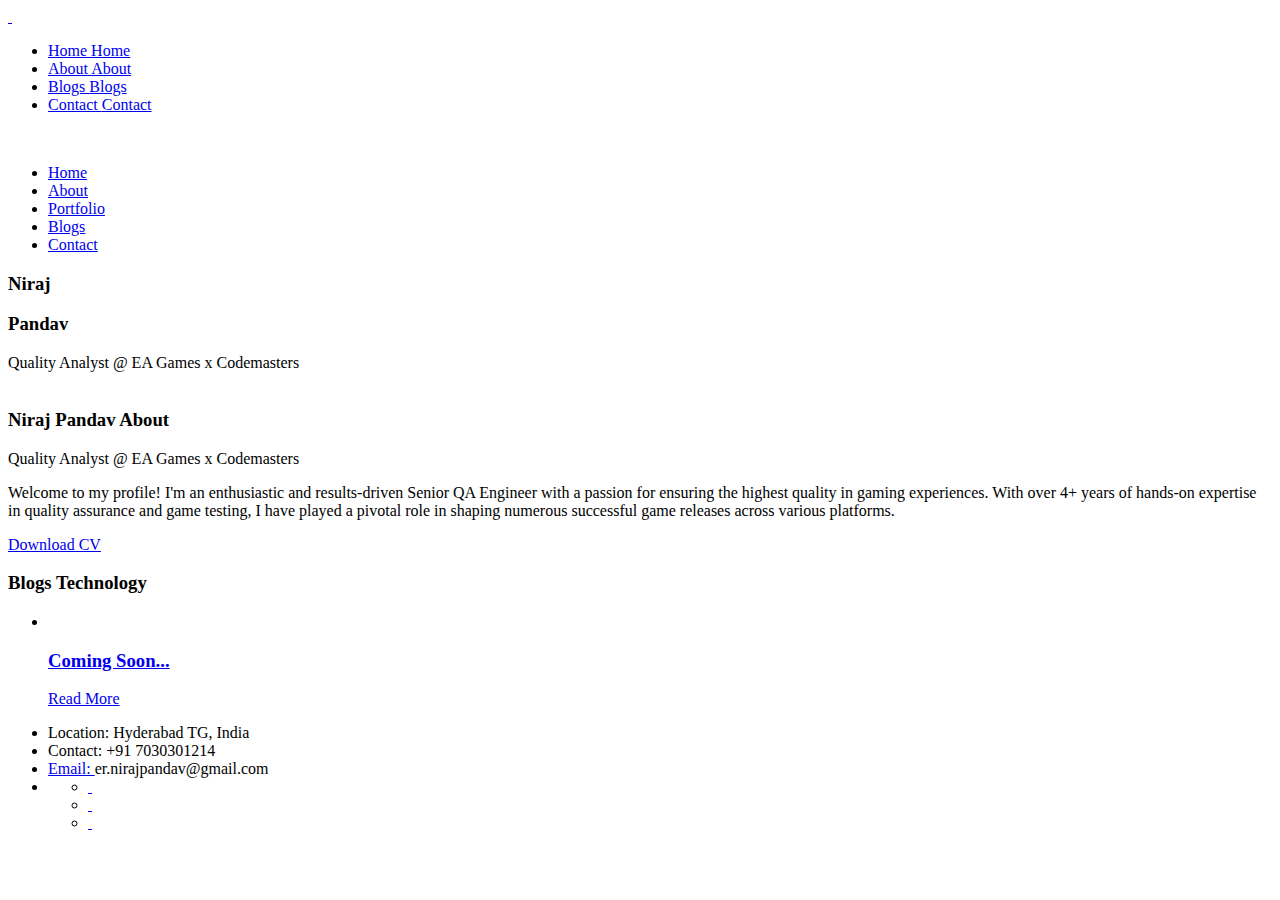
==== index.html @ fe94557f "Add files via upload" ====
<!DOCTYPE html>


<head>
  <meta http-equiv="Content-Type" content="text/html; charset=utf-8" />
  <meta name="description" content="Personal Portfolio Website">
  <meta name="author" content="Marketify">
  <meta name="viewport" content="width=device-width, initial-scale=1, maximum-scale=1">
  <title>
    Niraj Pandav
  </title>
  <link href="https://fonts.googleapis.com/css2?family=Mulish:ital,wght@0,200;0,300;0,400;0,500;0,600;0,700;0,800;0,900;1,200;1,300;1,400;1,500;1,600;1,700;1,800;1,900&amp;family=Poppins:ital,wght@0,300;0,400;0,500;0,600;0,700;0,800;0,900;1,300;1,400;1,500;1,600;1,700;1,800;1,900&amp;display=swap"
  rel="stylesheet">
  <link href="https://fonts.googleapis.com/css2?family=Montserrat:ital,wght@0,300;0,500;0,600;0,700;0,800;0,900;1,300;1,400;1,500;1,600;1,700;1,800&amp;display=swap"
  rel="stylesheet">
  <link rel="stylesheet" type="text/css" href="css/plugins.css" />
  <link rel="stylesheet" type="text/css" href="css/colors.css" />
  <link rel="stylesheet" type="text/css" href="css/darkMode.css" />
  <link rel="stylesheet" type="text/css" href="css/rtl.css" />
  <link rel="stylesheet" type="text/css" href="css/style.css" />
</head>
<body class="dark">
  <div class="waxon_tm_preloader">
    <div class="spinner_wrap">
      <div class="spinner">
      </div>
    </div>
  </div>
    
    <div class="waxon_tm_topbar">
      <div class="container">
        <div class="topbar_inner">
          <div class="logo">
            <a href="#">
              <img class="light" src="img/logo/logo.png" alt="" />
              <img class="dark" src="img/logo/dark.png" alt="" />
            </a>
          </div>
          <div class="menu">
            <div class="links">
              <ul class="anchor_nav">
                <li class="current">
                  <a href="#home">
                    <span class="first">
                      Home
                    </span>
                    <span class="second">
                      Home
                    </span>
                  </a>
                </li>
                <li>
                  <a href="#about">
                    <span class="first">
                      About
                    </span>
                    <span class="second">
                      About
                    </span>
                  </a>
                </li>
                <!-- <li>
                  <a href="#portfolio">
                    <span class="first">
                      Portfolio
                    </span>
                    <span class="second">
                      Portfolio
                    </span>
                  </a>
                </li> -->
                <li>
                  <a href="#blog">
                    <span class="first">
                      Blogs
                    </span>
                    <span class="second">
                      Blogs
                    </span>
                  </a>
                </li>
                <li>
                  <a href="#contact">
                    <span class="first">
                      Contact
                    </span>
                    <span class="second">
                      Contact
                    </span>
                  </a>
                </li>
              </ul>
            </div>
          </div>
        </div>
      </div>
    </div>
    <div class="waxon_tm_mobile_menu">
      <div class="topbar_inner">
        <div class="container bigger">
          <div class="topbar_in">
            <div class="logo">
              <a href="#">
                <img src="img/logo/dark.png" alt="" />
              </a>
            </div>
            <div class="my_trigger">
              <div class="hamburger hamburger--collapse-r">
                <div class="hamburger-box">
                  <div class="hamburger-inner">
                  </div>
                </div>
              </div>
            </div>
          </div>
        </div>
      </div>
      <div class="dropdown">
        <div class="container">
          <div class="dropdown_inner">
            <ul class="anchor_nav">
              <li>
                <a href="#home">
                  Home
                </a>
              </li>
              <li>
                <a href="#about">
                  About
                </a>
              </li>
              <li>
                <a href="#portfolio">
                  Portfolio
                </a>
              </li>
              <li>
                <a href="#blog">
                  Blogs
                </a>
              </li>
              <li>
                <a href="#contact">
                  Contact
                </a>
              </li>
            </ul>
          </div>
        </div>
      </div>
    </div>
    <div class="waxon_tm_hero" id="home">
      <div class="background">
        <div class="leftpart">
        </div>
        <div class="rightpart">
          <div class="inner">
            <div class="image" data-img-url="img/slider/3.jpg">
            </div>
            <div class="myOverlay dark">
            </div>
          </div>
        </div>
      </div>
      <div class="content">
        <div class="container">
          <div class="content_inner">
            <div class="name">
              <h3 class="stroke">
                Niraj
              </h3>
              <h3>
                Pandav
              </h3>
              <span>
                Quality Analyst @ EA Games x Codemasters
              </span>
            </div>
          </div>
          <div class="waxon_tm_down" data-skin="dark" data-position="">
            <div class="line_wrapper">
              <div class="line">
              </div>
            </div>
          </div>
        </div>
      </div>
    </div>
    <div class="waxon_tm_about" id="about">
      <div class="container">
        <div class="about_inner">
          <div class="left">
            <img class="thumbnail" src="img/about/1.jpg" alt="" />
          </div>
          <div class="right">
            <div class="name">
              <h3>
                Niraj Pandav
                <span class="bg">
                  About
                </span>
              </h3>
              <span>
                Quality Analyst @ EA Games x Codemasters
              </span>
            </div>
            <div class="text">
              <p>
                Welcome to my profile! I'm an enthusiastic and results-driven Senior QA Engineer
                 with a passion for ensuring the highest quality in gaming experiences. 
                 With over 4+ years of hands-on expertise in quality assurance and game testing, 
                 I have played a pivotal role in shaping numerous successful game releases across various platforms.
              </p>
            </div>
            <div class="waxon_tm_button" data-position="left">
              <a href="img/resume/Niraj_Pandav_QA_Engineer.pdf" target="_blank" rel="noreferrer noopener"
              role="button" download="NirajPandavCV">
                <span>
                  Download CV
                </span>
              </a>
            </div>
          </div>
        </div>
      </div>
    </div>
    <!-- <div class="waxon_tm_service">
      <div class="container">
        <div class="service_inner">
          <ul class="owl-carousel">
            <li class="item">
              <div class="list_inner">
                <img class="svg" src="img/svg/code.svg" alt="" />
                <div class="details">
                  <h3>
                    Web Development
                  </h3>
                  <p>
                  </p>
                </div>
              </div>
            </li>
            <li class="item">
              <div class="list_inner">
                <img class="svg" src="img/svg/creativity.svg" alt="" />
                <div class="details">
                  <h3>
                    Creative Design
                  </h3>
                  <p>
                  </p>
                </div>
              </div>
            </li>
            <li class="item">
              <div class="list_inner">
                <img class="svg" src="img/svg/telegram.svg" alt="" />
                <div class="details">
                  <h3>
                    Brand Identity
                  </h3>
                  <p>
                  </p>
                </div>
              </div>
            </li>
            <li class="item">
              <div class="list_inner">
                <img class="svg" src="img/svg/photoshop.svg" alt="" />
                <div class="details">
                  <h3>
                    Adobe Photoshop
                  </h3>
                  <p>
                  </p>
                </div>
              </div>
            </li>
          </ul>
        </div>
      </div>
    </div> -->
    <!-- <div class="waxon_tm_portoflio" id="portfolio">
      <div class="container">
        <div class="waxon_tm_main_title">
          <div class="title">
            <h3>
              Featured Works
              <span class="bg">
                Portfolio
              </span>
            </h3>
          </div>
          <div class="portfolio_filter">
            <ul>
              <li>
                <a href="#" class="current" data-filter="*">
                  <span class="first">
                    All
                  </span>
                  <span class="second">
                    All
                  </span>
                </a>
              </li>
              <li>
                <a href="#" data-filter=".branding">
                  <span class="first">
                    Branding
                  </span>
                  <span class="second">
                    Branding
                  </span>
                </a>
              </li>
              <li>
                <a href="#" data-filter=".design">
                  <span class="first">
                    Design
                  </span>
                  <span class="second">
                    Design
                  </span>
                </a>
              </li>
              <li>
                <a href="#" data-filter=".photography">
                  <span class="first">
                    Photography
                  </span>
                  <span class="second">
                    Photography
                  </span>
                </a>
              </li>
            </ul>
            <div class="wrapper">
              <a href="#">
                <span class="trigger">
                </span>
              </a>
            </div>
          </div>
        </div>
        <div class="portfolio_inner">
          <ul class="gallery_zoom">
            <li class="photography">
              <div class="list_inner">
                <div class="image">
                  <img src="img/portfolio/1-1.jpg" alt="" />
                  <div class="video-wrapper">
                    <video loop muted autoplay>
                      <source src="https://player.vimeo.com/external/390322013.sd.mp4?s=15c5b725ee36b37364ff25c1a709ad4855bc3213&amp;profile_id=165&amp;oauth2_token_id=57447761"
                      type="video/mp4">
                    </video>
                  </div>
                  <a class="full_link" href="portfolio-single-dark.html">
                  </a>
                </div>
                <div class="title">
                  <h3>
                    <a href="#">
                      Solonick Dance
                    </a>
                  </h3>
                  <span>
                    <a href="#">
                      Photography
                    </a>
                  </span>
                </div>
              </div>
            </li>
            <li class="design">
              <div class="list_inner">
                <div class="image">
                  <img src="img/portfolio/1-1.jpg" alt="" />
                  <div class="main" data-img-url="img/portfolio/7.jpg">
                  </div>
                  <div class="overlay">
                    <img class="myimage" src="img/youtube.png" alt="" />
                  </div>
                  <a class="full_link popup-youtube" href="https://www.youtube.com/watch?v=iIrSCm_0Sj4">
                  </a>
                </div>
                <div class="title">
                  <h3>
                    <a href="#">
                      Ice Cream
                    </a>
                  </h3>
                  <span>
                    <a href="#">
                      Design
                    </a>
                  </span>
                </div>
              </div>
            </li>
            <li class="branding">
              <div class="list_inner">
                <div class="image">
                  <img src="img/portfolio/1-1.jpg" alt="" />
                  <div class="main" data-img-url="img/portfolio/4.jpg">
                  </div>
                  <a class="full_link zoom" href="img/portfolio/4.jpg">
                  </a>
                </div>
                <div class="title">
                  <h3>
                    <a href="#">
                      Sweet Fruit
                    </a>
                  </h3>
                  <span>
                    <a href="#">
                      Branding
                    </a>
                  </span>
                </div>
              </div>
            </li>
            <li class="design">
              <div class="list_inner">
                <div class="image">
                  <img src="img/portfolio/1-1.jpg" alt="" />
                  <div class="main" data-img-url="img/portfolio/3.jpg">
                  </div>
                  <a class="full_link zoom" href="img/portfolio/3.jpg">
                  </a>
                </div>
                <div class="title">
                  <h3>
                    <a href="#">
                      Sweet Cherry
                    </a>
                  </h3>
                  <span>
                    <a href="#">
                      Design
                    </a>
                  </span>
                </div>
              </div>
            </li>
            <li class="branding">
              <div class="list_inner">
                <div class="image">
                  <img src="img/portfolio/1-1.jpg" alt="" />
                  <div class="main" data-img-url="img/portfolio/8.jpg">
                  </div>
                  <div class="overlay">
                    <img class="myimage" src="img/youtube.png" alt="" />
                  </div>
                  <a class="full_link popup-youtube" href="https://www.youtube.com/watch?v=iIrSCm_0Sj4">
                  </a>
                </div>
                <div class="title">
                  <h3>
                    <a href="#">
                      Good Present
                    </a>
                  </h3>
                  <span>
                    <a href="#">
                      Branding
                    </a>
                  </span>
                </div>
              </div>
            </li>
            <li class="photography">
              <div class="list_inner">
                <div class="image">
                  <img src="img/portfolio/1-1.jpg" alt="" />
                  <div class="video-wrapper">
                    <video loop muted autoplay>
                      <source src="https://player.vimeo.com/external/390319820.sd.mp4?s=db3498515d124d308840893802ee139df82aba3a&amp;profile_id=165&amp;oauth2_token_id=57447761"
                      type="video/mp4">
                    </video>
                  </div>
                  <a class="full_link" href="portfolio-single-dark.html">
                  </a>
                </div>
                <div class="title">
                  <h3>
                    <a href="#">
                      Mondo Caldano
                    </a>
                  </h3>
                  <span>
                    <a href="#">
                      Photography
                    </a>
                  </span>
                </div>
              </div>
            </li>
          </ul>
        </div>
      </div>
      <div class="waxon_tm_button" data-position="center">
        <a href="portfolio-dark.html">
          <span>
            View All Works
          </span>
        </a>
      </div>
    </div> -->
    <!-- <div class="waxon_tm_partners">
      <div class="container">
        <div class="partners_inner">
          <ul>
            <li>
              <div class="list_inner">
                <img class="wow fadeInDown" data-wow-duration="0.8s" src="img/partners/light/1.png"
                alt="" />
                <a class="full_link" a href="#">
                </a>
              </div>
            </li>
            <li>
              <div class="list_inner">
                <img class="wow fadeInDown" data-wow-duration="0.8s" data-wow-delay="0.2s"
                src="img/partners/light/2.png" alt="" />
                <a class="full_link" a href="#">
                </a>
              </div>
            </li>
            <li>
              <div class="list_inner">
                <img class="wow fadeInDown" data-wow-duration="0.8s" data-wow-delay="0.4s"
                src="img/partners/light/3.png" alt="" />
                <a class="full_link" a href="#">
                </a>
              </div>
            </li>
            <li>
              <div class="list_inner">
                <img class="wow fadeInDown" data-wow-duration="0.8s" data-wow-delay="0.6s"
                src="img/partners/light/4.png" alt="" />
                <a class="full_link" a href="#">
                </a>
              </div>
            </li>
            <li>
              <div class="list_inner">
                <img class="wow fadeInDown" data-wow-duration="0.8s" src="img/partners/light/5.png"
                alt="" />
                <a class="full_link" a href="#">
                </a>
              </div>
            </li>
            <li>
              <div class="list_inner">
                <img class="wow fadeInDown" data-wow-duration="0.8s" data-wow-delay="0.2s"
                src="img/partners/light/1.png" alt="" />
                <a class="full_link" a href="#">
                </a>
              </div>
            </li>
            <li>
              <div class="list_inner">
                <img class="wow fadeInDown" data-wow-duration="0.8s" data-wow-delay="0.4s"
                src="img/partners/light/2.png" alt="" />
                <a class="full_link" a href="#">
                </a>
              </div>
            </li>
            <li>
              <div class="list_inner">
                <img class="wow fadeInDown" data-wow-duration="0.8s" data-wow-delay="0.6s"
                src="img/partners/light/3.png" alt="" />
                <a class="full_link" a href="#">
                </a>
              </div>
            </li>
          </ul>
        </div>
      </div>
    </div> -->
    <!-- <div class="waxon_tm_testimonials">
      <div class="container">
        <div class="waxon_tm_main_title">
          <div class="title">
            <h3>
              What Clients Say
              <span class="bg">
                Testimonial
              </span>
            </h3>
          </div>
        </div>
        <div class="testi_inner">
          <div class="left">
            <div class="quote_list">
              <ul>
                <li class="active">
                  <img class="svg" src="img/svg/quote-1.svg" alt="" />
                  <p class="text">
                    Good overall template. I am getting back into coding and had a simple
                    question for the author. They responded within 30 minutes and answered
                    my question. Highly recommend.
                  </p>
                  <div class="details">
                    <div class="image">
                      <div class="main" data-img-url="img/about/1.jpg">
                      </div>
                    </div>
                    <div class="short">
                      <h3 class="author">
                        <span>
                          Nelly Furtado
                        </span>
                      </h3>
                      <h3 class="job">
                        <span>
                          App Developer
                        </span>
                      </h3>
                    </div>
                  </div>
                </li>
                <li>
                  <img class="svg" src="img/svg/quote-1.svg" alt="" />
                  <p class="text">
                    I can't believe I got support and my problem resolved in just minutes
                    from posting my question. Simply amazing team and amazing theme! Thank
                    you very much guys for excellent support!
                  </p>
                  <div class="details">
                    <div class="image">
                      <div class="main" data-img-url="img/about/2.jpg">
                      </div>
                    </div>
                    <div class="short">
                      <h3 class="author">
                        <span>
                          Brian Ederson
                        </span>
                      </h3>
                      <h3 class="job">
                        <span>
                          Web Designer
                        </span>
                      </h3>
                    </div>
                  </div>
                </li>
                <li>
                  <img class="svg" src="img/svg/quote-1.svg" alt="" />
                  <p class="text">
                    Awesome template, well written code and looks great on any platform. The
                    customer support is very helpful and as huge asset to this template. Overall
                    a good design, that I am quite happy with.
                  </p>
                  <div class="details">
                    <div class="image">
                      <div class="main" data-img-url="img/about/3.jpg">
                      </div>
                    </div>
                    <div class="short">
                      <h3 class="author">
                        <span>
                          Steve Collins
                        </span>
                      </h3>
                      <h3 class="job">
                        <span>
                          Artel Corp.
                        </span>
                      </h3>
                    </div>
                  </div>
                </li>
              </ul>
            </div>
          </div>
          <div class="right">
            <div class="image_list">
              <ul class="masonry">
                <li class="active masonry_item">
                  <div class="image">
                    <img src="img/portfolio/3-4.jpg" alt="" />
                    <div class="main" data-img-url="img/about/1.jpg">
                    </div>
                  </div>
                </li>
                <li class="masonry_item">
                  <div class="image">
                    <img src="img/portfolio/4-3.jpg" alt="" />
                    <div class="main" data-img-url="img/about/2.jpg">
                    </div>
                  </div>
                </li>
                <li class="masonry_item">
                  <div class="image">
                    <img src="img/portfolio/1-1.jpg" alt="" />
                    <div class="main" data-img-url="img/about/3.jpg">
                    </div>
                  </div>
                </li>
              </ul>
            </div>
          </div>
        </div>
      </div>
    </div> -->
    <div class="waxon_tm_news" id="blog">
      <div class="container">
        <div class="waxon_tm_main_title">
          <div class="title">
            <h3>
              Blogs
              <span class="bg">
                Technology
              </span>
            </h3>
          </div>
        </div>
        <div class="news_inner">
          <ul>
            <li class="wow fadeInDown" data-wow-duration="0.8s">
              <div class="list_inner">
                <div class="image">
                  <img src="img/portfolio/4-3.jpg" alt="" />
                  <div class="main" data-img-url="img/news/1.jpg">
                  </div>
                  <a class="full_link" a href="#">
                  </a>
                </div>
                <div class="details">
                  <h3 class="title">
                    <a href="#">
                      Coming Soon...
                    </a>
                  </h3>
                  <div class="waxon_tm_read_more">
                    <a href="#">
                      Read More
                    </a>
                  </div>
                </div>
              </div>
            </li>
          </ul>
        </div>
      </div>
    </div>
   
    <div class="waxon_tm_copyright" id="contact">
      <div class="container">
        <div class="copyright_inner">
          <ul>
            <li class="wow fadeInDown" data-wow-duration="0.8s">
              <span>
                Location:
              </span>
              <span>
                Hyderabad TG, India
              </span>
            </li>
            <li class="wow fadeInDown" data-wow-duration="0.8s" data-wow-delay="0.2s">
              <span>
                Contact:
              </span>
              <span>
                +91 7030301214
              </span>
            </li>
            <li class="wow fadeInDown" data-wow-duration="0.8s" data-wow-delay="0.4s">
              <span>
                <a href="#">
                  <span class="__cf_email__" data-cfemail="c1a9a881b6a0b9aeafefa2aeac">
                    Email:
                  </span>
                </a>
              </span>
              <span>
                er.nirajpandav@gmail.com
              </span>
            </li>
            <li class="wow fadeInDown" data-wow-duration="0.8s" data-wow-delay="0.6s">
              <div class="social">
                <ul>
                  <li>
                    <a href="https://www.facebook.com/niraj.pandav1/">
                      <span class="first">
                        <img class="svg" src="img/svg/social/facebook.svg" alt="" />
                      </span>
                      <span class="second">
                        <img class="svg" src="img/svg/social/facebook.svg" alt="" />
                      </span>
                    </a>
                  </li>
                  <li>
                    <a href="https://www.instagram.com/_niraj.pandav_/">
                      <span class="first">
                        <img class="svg" src="img/svg/social/instagram.svg" alt="" />
                      </span>
                      <span class="second">
                        <img class="svg" src="img/svg/social/instagram.svg" alt="" />
                      </span>
                    </a>
                  </li>
                  <li>
                    <a href="https://www.linkedin.com/in/niraj-pandav/">
                      <span class="first">
                        <img class="svg" src="img/svg/social/linkedin.svg" alt="" />
                      </span>
                      <span class="second">
                        <img class="svg" src="img/svg/social/linkedin.svg" alt="" />
                      </span>
                    </a>
                  </li>
                </ul>
              </div>
            </li>
          </ul>
        </div>
      </div>
    </div>
    <div class="mouse-cursor cursor-outer">
    </div>
    <div class="mouse-cursor cursor-inner">
    </div>
  </div>
  <script data-cfasync="false" src="../cdn-cgi/scripts/5c5dd728/cloudflare-static/email-decode.min.js">
  </script>
  <script src="js/jquery.js">
  </script>
  <script src="js/plugins.js">
  </script>
  <script async defer src="https://maps.googleapis.com/maps/api/js?key=AIzaSyA5bpEs3xlB8vhxNFErwoo3MXR64uavf6Y&amp;callback=initMap">
  </script>
  <script src="js/init.js">
  </script>
  <script src="js/sendEmail.js"></script>
</body>


</html>
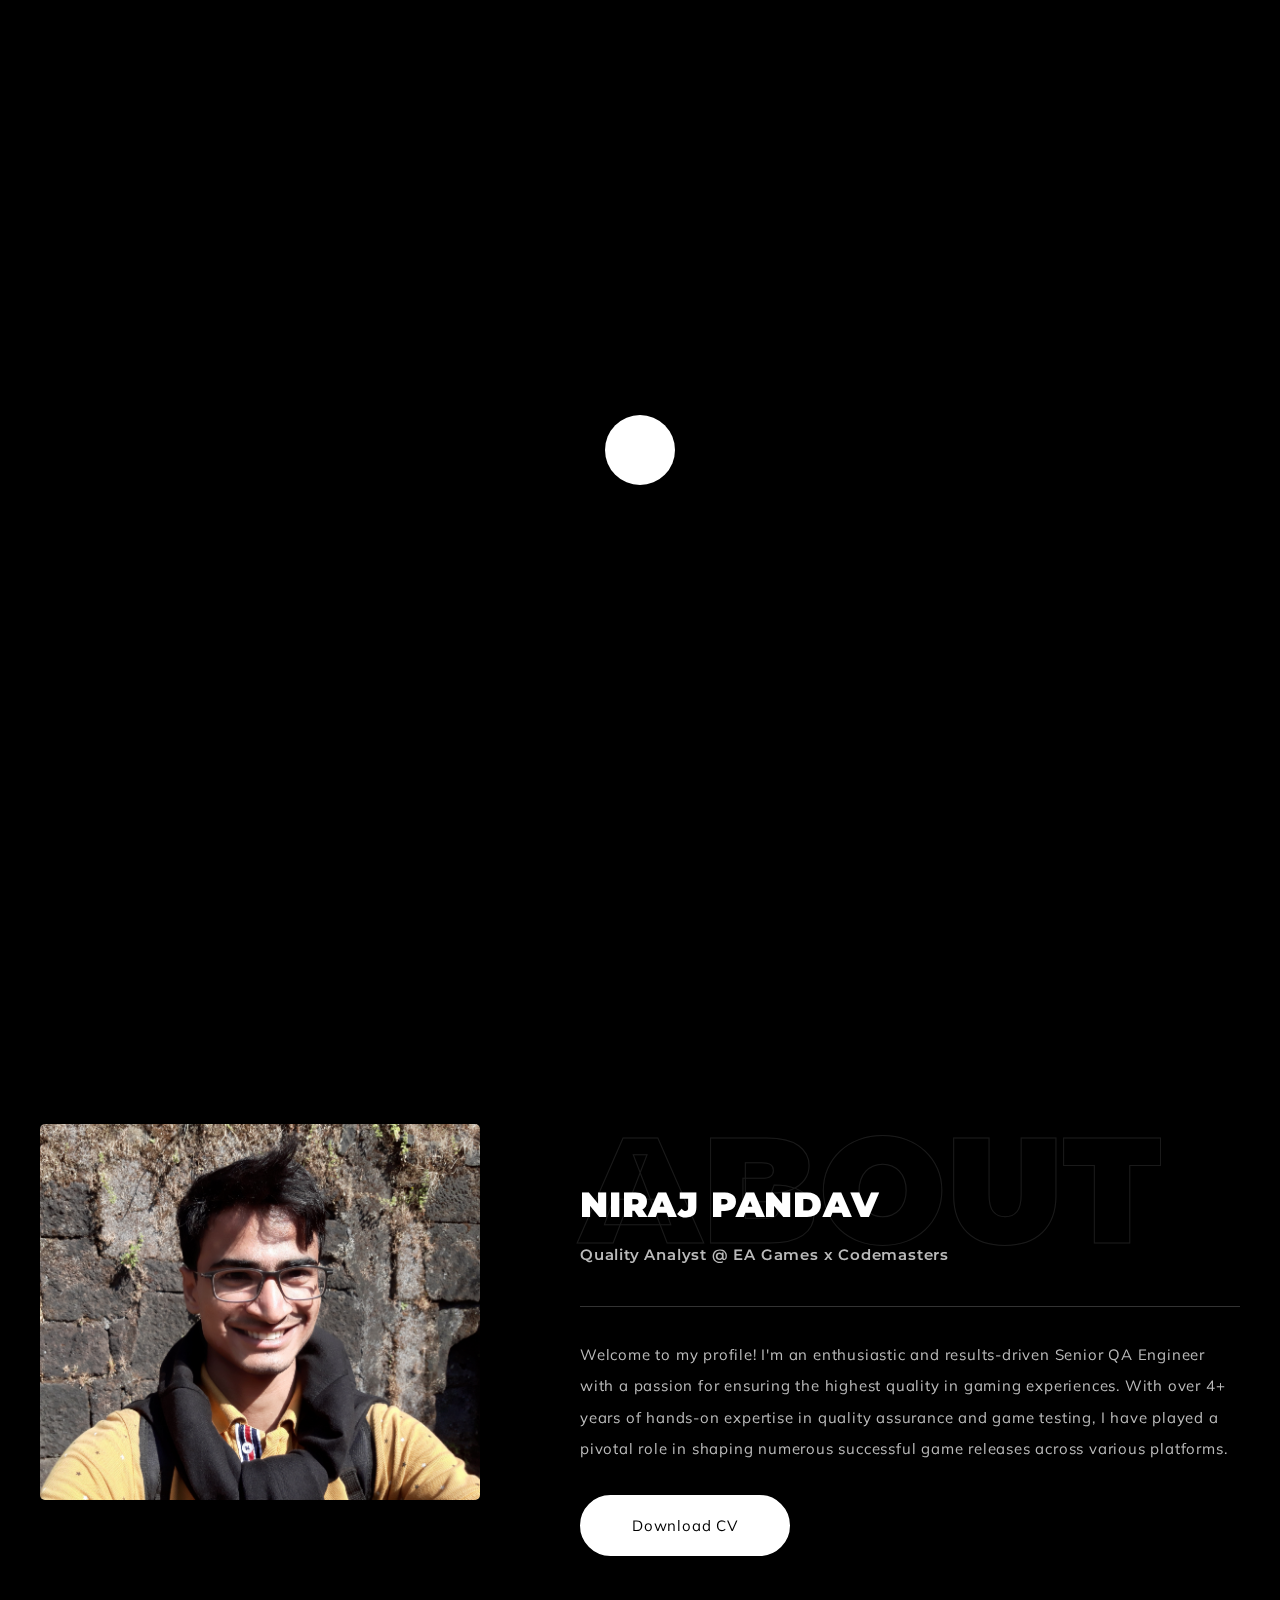
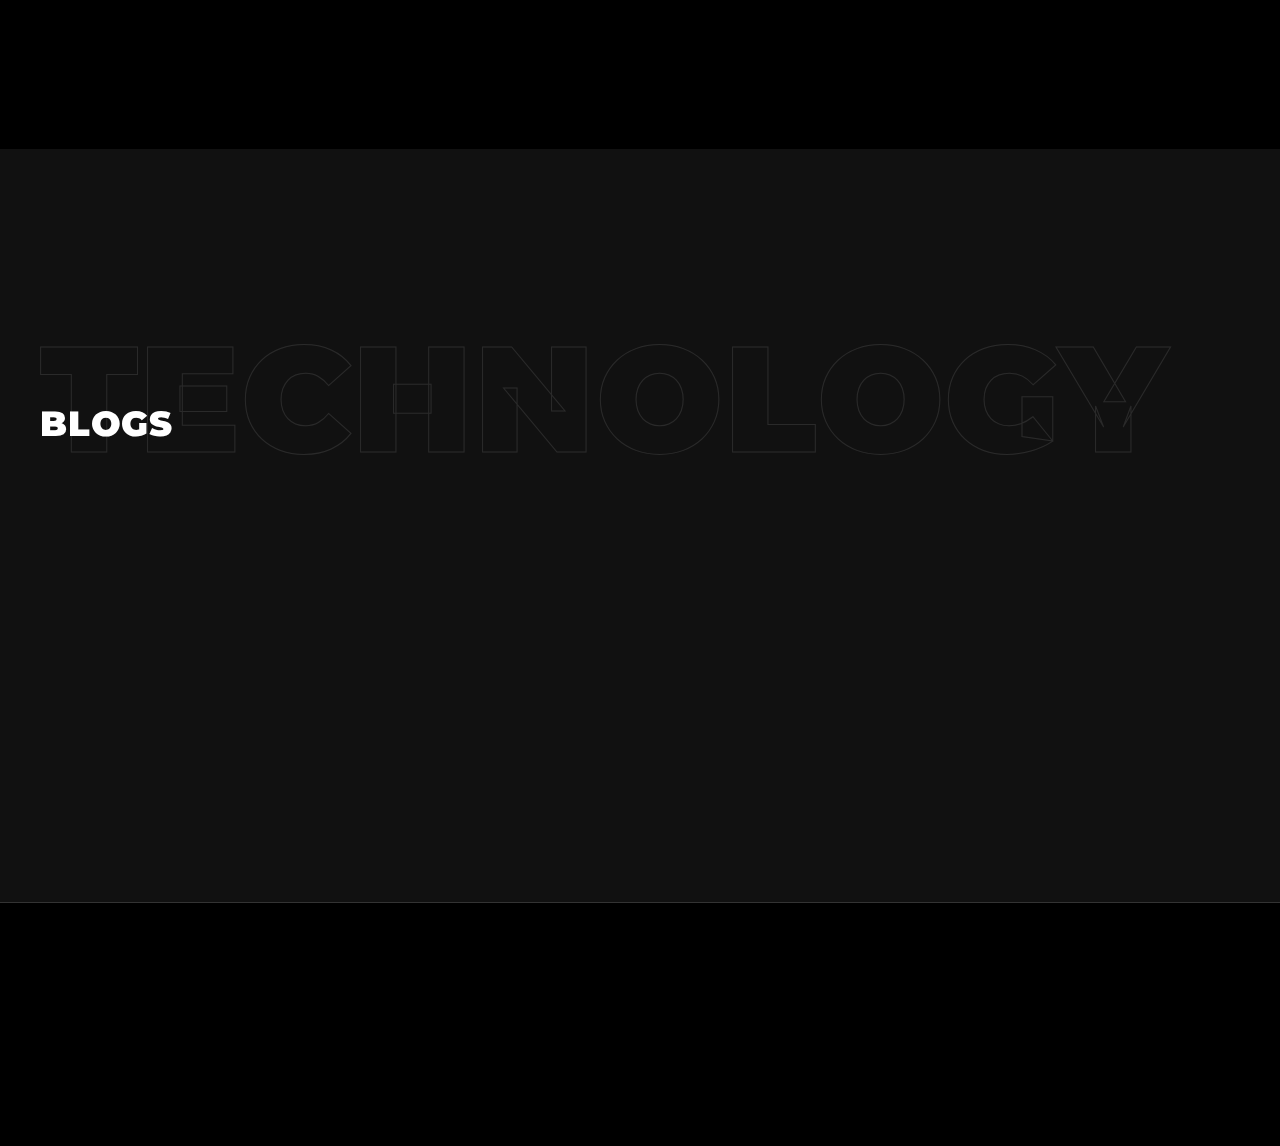
==== commit 248bc193: "First blog" ====
--- a/index.html
+++ b/index.html
@@ -732,11 +732,11 @@
                 <div class="details">
                   <h3 class="title">
                     <a href="#">
-                      Coming Soon...
+                      My Journey as CTO at Wordbite: A Startup Experience 
                     </a>
                   </h3>
                   <div class="waxon_tm_read_more">
-                    <a href="#">
+                    <a href="blog_1.html">
                       Read More
                     </a>
                   </div>
--- a/css/plugins.css
+++ b/css/plugins.css
@@ -0,0 +1,5 @@
+html,body,div,span,applet,object,iframe,h1,h2,h3,h4,h5,h6,p,blockquote,pre,a,abbr,acronym,address,big,cite,code,del,dfn,em,font,ins,kbd,q,s,samp,small,strike,strong,sub,sup,tt,var,b,u,i,center,dl,dt,dd,ol,ul,li,fieldset,form,label,legend,table,caption,tbody,tfoot,thead,tr,th,td{background:0 0;border:0;margin:0;padding:0;vertical-align:baseline;outline:none}blockquote{quotes:none}blockquote:before,blockquote:after{content:'';content:none}ul,ol{margin:0}ul li,ol li{margin:0}img{vertical-align:middle;max-width:100%}iframe{max-width:100%}a,i{border:none}a:hover{text-decoration:none}h1,h2,h3,h4,h5,h6{font-weight:500;line-height:1.4;font-family:montserrat;color:#000}h1{font-size:45px}h2{font-size:36px}h3{font-size:30px}h4{font-size:24px}h5{font-size:20px}h6{font-size:16px}textarea{border-radius:0;font-size:13px;resize:vertical;font-family:montserrat;letter-spacing:1.2px!important;-webkit-box-sizing:border-box;-moz-box-sizing:border-box;-ms-box-sizing:border-box;box-sizing:border-box;line-height:1.4;padding:10px!important;width:100%;border:1px solid #eee;-webkit-transition:all .3s ease;-moz-transition:all .3s ease;-ms-transition:all .3s ease;-o-transition:all .3s ease;transition:all .3s ease}input[type=text],input[type=password],input[type=datetime],input[type=datetime-local],input[type=date],input[type=month],input[type=time],input[type=week],input[type=number],input[type=email],input[type=url],input[type=search],input[type=tel],input[type=color],.uneditable-input{border-radius:0;font-size:13px;min-width:auto;letter-spacing:1.4px;-webkit-box-sizing:border-box;-moz-box-sizing:border-box;-ms-box-sizing:border-box;box-sizing:border-box;font-family:montserrat;line-height:1.6;padding:10px!important;height:44px;vertical-align:middle;border:1px solid #eee;-webkit-transition:all .3s ease;-moz-transition:all .3s ease;-ms-transition:all .3s ease;-o-transition:all .3s ease;transition:all .3s ease}textarea:focus,input[type=text]:focus,input[type=password]:focus,input[type=datetime]:focus,input[type=datetime-local]:focus,input[type=date]:focus,input[type=month]:focus,input[type=time]:focus,input[type=week]:focus,input[type=number]:focus,input[type=email]:focus,input[type=url]:focus,input[type=search]:focus,input[type=tel]:focus,input[type=color]:focus,.uneditable-input:focus{border-color:#ccc;background:#eee}input[type=submit]{padding:13px 15px;height:40px;line-height:1;text-transform:uppercase;font-size:13px;font-weight:600;text-decoration:none;letter-spacing:.5px;border:none;cursor:pointer;color:#fff;background:#777;-webkit-transition:all .3s ease;-moz-transition:all .3s ease;-ms-transition:all .3s ease;-o-transition:all .3s ease;transition:all .3s ease}input[type=submit]:hover{background:#444}select{padding:8px;border:2px solid #eee}input[type=button]{cursor:pointer;-webkit-transition:all .3s ease;-moz-transition:all .3s ease;-ms-transition:all .3s ease;-o-transition:all .3s ease;transition:all .3s ease}@font-face{font-family:xcon;src:url(font/xcon81588158.eot?4965248);src:url(font/xcon81588158.eot?4965248#iefix) format('embedded-opentype'),url(font/xcon81588158.woff2?4965248) format('woff2'),url(font/xcon81588158.woff?4965248) format('woff'),url(font/xcon81588158.ttf?4965248) format('truetype'),url(font/xcon81588158.svg?4965248#xcon) format('svg');font-weight:400;font-style:normal}[class^=xcon-]:before,[class*=" xcon-"]:before{font-family:xcon;font-style:normal;font-weight:400;speak:none;display:inline-block;text-decoration:inherit;width:1em;margin-right:.2em;text-align:center;font-variant:normal;text-transform:none;line-height:1em;margin-left:.2em;-webkit-font-smoothing:antialiased;-moz-osx-font-smoothing:grayscale}.xcon-phone:before{content:'\e800'}.xcon-mail:before{content:'\e801'}.xcon-globe:before{content:'\e802'}.xcon-glass:before{content:'\e803'}.xcon-music:before{content:'\e804'}.xcon-search:before{content:'\e805'}.xcon-star:before{content:'\e806'}.xcon-star-empty:before{content:'\e807'}.xcon-heart:before{content:'\e808'}.xcon-cancel-circled:before{content:'\e809'}.xcon-ok:before{content:'\e80a'}.xcon-bookmark:before{content:'\e80b'}.xcon-thumbs-up:before{content:'\e80c'}.xcon-thumbs-down:before{content:'\e80d'}.xcon-download:before{content:'\e80e'}.xcon-upload:before{content:'\e80f'}.xcon-lock-open:before{content:'\e810'}.xcon-lock:before{content:'\e811'}.xcon-bell:before{content:'\e812'}.xcon-location:before{content:'\e813'}.xcon-attention:before{content:'\e814'}.xcon-cog:before{content:'\e815'}.xcon-resize-full:before{content:'\e816'}.xcon-resize-small:before{content:'\e817'}.xcon-resize-horizontal:before{content:'\e818'}.xcon-resize-vertical:before{content:'\e819'}.xcon-basket:before{content:'\e81a'}.xcon-calendar:before{content:'\e81b'}.xcon-wrench:before{content:'\e81c'}.xcon-folder:before{content:'\e81d'}.xcon-folder-open:before{content:'\e81e'}.xcon-volume-off:before{content:'\e81f'}.xcon-volume-up:before{content:'\e820'}.xcon-volume-down:before{content:'\e821'}.xcon-clock:before{content:'\e822'}.xcon-zoom-out:before{content:'\e823'}.xcon-zoom-in:before{content:'\e824'}.xcon-down-dir:before{content:'\e825'}.xcon-up-dir:before{content:'\e826'}.xcon-left-dir:before{content:'\e827'}.xcon-right-dir:before{content:'\e828'}.xcon-down-open:before{content:'\e829'}.xcon-left-open:before{content:'\e82a'}.xcon-right-open:before{content:'\e82b'}.xcon-up-open:before{content:'\e82c'}.xcon-down-big:before{content:'\e82d'}.xcon-left-big:before{content:'\e82e'}.xcon-right-big:before{content:'\e82f'}.xcon-up-big:before{content:'\e830'}.xcon-play:before{content:'\e831'}.xcon-spin3:before{content:'\e832'}.xcon-play-circled2:before{content:'\e833'}.xcon-pause:before{content:'\e834'}.xcon-to-end:before{content:'\e835'}.xcon-to-end-alt:before{content:'\e836'}.xcon-to-start:before{content:'\e837'}.xcon-flash:before{content:'\e838'}.xcon-to-start-alt:before{content:'\e839'}.xcon-fast-fw:before{content:'\e83a'}.xcon-fast-bw:before{content:'\e83b'}.xcon-off:before{content:'\e83c'}.xcon-check:before{content:'\e83d'}.xcon-comment:before{content:'\e83e'}.xcon-chat:before{content:'\e83f'}.xcon-forward:before{content:'\e840'}.xcon-eye:before{content:'\e841'}.xcon-eye-off:before{content:'\e842'}.xcon-star-half:before{content:'\e843'}.xcon-heart-empty:before{content:'\e844'}.xcon-camera:before{content:'\e845'}.xcon-videocam:before{content:'\e846'}.xcon-picture:before{content:'\e847'}.xcon-camera-alt:before{content:'\e848'}.xcon-video:before{content:'\e849'}.xcon-home:before{content:'\e84a'}.xcon-pencil:before{content:'\e84b'}.xcon-trash-empty:before{content:'\e84c'}.xcon-camera-1:before{content:'\e84d'}.xcon-move:before{content:'\f047'}.xcon-bookmark-empty:before{content:'\f097'}.xcon-twitter:before{content:'\f099'}.xcon-facebook:before{content:'\f09a'}.xcon-rss:before{content:'\f09e'}.xcon-resize-full-alt:before{content:'\f0b2'}.xcon-gplus:before{content:'\f0d5'}.xcon-sort-down:before{content:'\f0dd'}.xcon-sort-up:before{content:'\f0de'}.xcon-mail-alt:before{content:'\f0e0'}.xcon-linkedin:before{content:'\f0e1'}.xcon-comment-empty:before{content:'\f0e5'}.xcon-chat-empty:before{content:'\f0e6'}.xcon-bell-alt:before{content:'\f0f3'}.xcon-angle-double-left:before{content:'\f100'}.xcon-angle-double-right:before{content:'\f101'}.xcon-angle-double-up:before{content:'\f102'}.xcon-angle-double-down:before{content:'\f103'}.xcon-angle-left:before{content:'\f104'}.xcon-angle-right:before{content:'\f105'}.xcon-angle-up:before{content:'\f106'}.xcon-angle-down:before{content:'\f107'}.xcon-desktop:before{content:'\f108'}.xcon-laptop:before{content:'\f109'}.xcon-tablet:before{content:'\f10a'}.xcon-mobile:before{content:'\f10b'}.xcon-quote-left:before{content:'\f10d'}.xcon-reply:before{content:'\f112'}.xcon-folder-empty:before{content:'\f114'}.xcon-folder-open-empty:before{content:'\f115'}.xcon-reply-all:before{content:'\f122'}.xcon-star-half-alt:before{content:'\f123'}.xcon-direction:before{content:'\f124'}.xcon-attention-alt:before{content:'\f12a'}.xcon-mic:before{content:'\f130'}.xcon-mute:before{content:'\f131'}.xcon-play-circled:before{content:'\f144'}.xcon-ok-squared:before{content:'\f14a'}.xcon-euro:before{content:'\f153'}.xcon-pound:before{content:'\f154'}.xcon-dollar:before{content:'\f155'}.xcon-thumbs-up-alt:before{content:'\f164'}.xcon-thumbs-down-alt:before{content:'\f165'}.xcon-youtube-play:before{content:'\f16a'}.xcon-instagram:before{content:'\f16d'}.xcon-tumblr:before{content:'\f173'}.xcon-down:before{content:'\f175'}.xcon-up:before{content:'\f176'}.xcon-left:before{content:'\f177'}.xcon-right:before{content:'\f178'}.xcon-apple:before{content:'\f179'}.xcon-dribbble:before{content:'\f17d'}.xcon-vkontakte:before{content:'\f189'}.xcon-mail-squared:before{content:'\f199'}.xcon-google:before{content:'\f1a0'}.xcon-behance:before{content:'\f1b4'}.xcon-paper-plane:before{content:'\f1d8'}.xcon-paper-plane-empty:before{content:'\f1d9'}.xcon-share:before{content:'\f1e0'}.xcon-share-squared:before{content:'\f1e1'}.xcon-cc-visa:before{content:'\f1f0'}.xcon-cc-mastercard:before{content:'\f1f1'}.xcon-cc-discover:before{content:'\f1f2'}.xcon-cc-amex:before{content:'\f1f3'}.xcon-cc-paypal:before{content:'\f1f4'}.xcon-cc-stripe:before{content:'\f1f5'}.xcon-bell-off:before{content:'\f1f6'}.xcon-bell-off-empty:before{content:'\f1f7'}.xcon-toggle-off:before{content:'\f204'}.xcon-toggle-on:before{content:'\f205'}.xcon-pinterest:before{content:'\f231'}.xcon-hourglass-o:before{content:'\f250'}.xcon-trademark:before{content:'\f25c'}.xcon-registered:before{content:'\f25d'}.xcon-odnoklassniki:before{content:'\f263'}.xcon-safari:before{content:'\f267'}.xcon-chrome:before{content:'\f268'}.xcon-firefox:before{content:'\f269'}.xcon-opera:before{content:'\f26a'}.xcon-internet-explorer:before{content:'\f26b'}.xcon-vimeo:before{content:'\f27d'}.container{max-width:1400px;width:100%;margin-left:auto;margin-right:auto;height:auto;padding:0 40px;position:relative;clear:both;-webkit-box-sizing:border-box;-moz-box-sizing:border-box;box-sizing:border-box}@media(max-width:1600px){.container{max-width:1300px}}@media(max-width:1040px){.container{padding:0 20px}}@media(max-width:480px){.container{padding:0 10px}}.vegas-overlay,.vegas-slide,.vegas-slide-inner,.vegas-timer,.vegas-wrapper{position:absolute;top:0;left:0;bottom:0;right:0;overflow:hidden;border:none;padding:0;margin:0}.vegas-overlay{opacity:.5;background:url(overlays/02.html) center center}.vegas-timer{top:auto;bottom:0;height:2px}.vegas-timer-progress{width:0;height:100%;background:#fff;-webkit-transition:width ease-out;transition:width ease-out}.vegas-timer-running .vegas-timer-progress{width:100%}.vegas-slide,.vegas-slide-inner{margin:0;padding:0;background:center center no-repeat;-webkit-transform:translateZ(0);transform:translateZ(0);will-change:transform,opacity}body .vegas-container{overflow:hidden!important;position:relative}.vegas-video{min-width:100%;min-height:100%;width:auto;height:auto}body.vegas-container{overflow:auto;position:static;z-index:-2}body.vegas-container>.vegas-overlay,body.vegas-container>.vegas-slide,body.vegas-container>.vegas-timer{position:absolute;z-index:-1}:root body.vegas-container>.vegas-overlay,:root body.vegas-container>.vegas-slide,_::full-page-media,_:future{bottom:-76px}.vegas-transition-blur,.vegas-transition-blur2{opacity:0;-webkit-filter:blur(32px);filter:blur(32px)}.vegas-transition-blur-in,.vegas-transition-blur2-in{opacity:1;-webkit-filter:blur(0);filter:blur(0)}.vegas-transition-blur2-out{opacity:0}.vegas-transition-burn,.vegas-transition-burn2{opacity:0;-webkit-filter:contrast(1000%) saturate(1000%);filter:contrast(1000%) saturate(1000%)}.vegas-transition-burn-in,.vegas-transition-burn2-in{opacity:1;-webkit-filter:contrast(100%) saturate(100%);filter:contrast(100%) saturate(100%)}.vegas-transition-burn2-out{opacity:0;-webkit-filter:contrast(1000%) saturate(1000%);filter:contrast(1000%) saturate(1000%)}.vegas-transition-fade,.vegas-transition-fade2{opacity:0}.vegas-transition-fade-in,.vegas-transition-fade2-in{opacity:1}.vegas-transition-fade2-out{opacity:0}.vegas-transition-flash,.vegas-transition-flash2{opacity:0;-webkit-filter:brightness(25);filter:brightness(25)}.vegas-transition-flash-in,.vegas-transition-flash2-in{opacity:1;-webkit-filter:brightness(1);filter:brightness(1)}.vegas-transition-flash2-out{opacity:0;-webkit-filter:brightness(25);filter:brightness(25)}.vegas-transition-negative,.vegas-transition-negative2{opacity:0;-webkit-filter:invert(100%);filter:invert(100%)}.vegas-transition-negative-in,.vegas-transition-negative2-in{opacity:1;-webkit-filter:invert(0);filter:invert(0)}.vegas-transition-negative2-out{opacity:0;-webkit-filter:invert(100%);filter:invert(100%)}.vegas-transition-slideDown,.vegas-transition-slideDown2{-webkit-transform:translateY(-100%);transform:translateY(-100%)}.vegas-transition-slideDown-in,.vegas-transition-slideDown2-in{-webkit-transform:translateY(0);transform:translateY(0)}.vegas-transition-slideDown2-out{-webkit-transform:translateY(100%);transform:translateY(100%)}.vegas-transition-slideLeft,.vegas-transition-slideLeft2{-webkit-transform:translateX(100%);transform:translateX(100%)}.vegas-transition-slideLeft-in,.vegas-transition-slideLeft2-in{-webkit-transform:translateX(0);transform:translateX(0)}.vegas-transition-slideLeft2-out,.vegas-transition-slideRight,.vegas-transition-slideRight2{-webkit-transform:translateX(-100%);transform:translateX(-100%)}.vegas-transition-slideRight-in,.vegas-transition-slideRight2-in{-webkit-transform:translateX(0);transform:translateX(0)}.vegas-transition-slideRight2-out{-webkit-transform:translateX(100%);transform:translateX(100%)}.vegas-transition-slideUp,.vegas-transition-slideUp2{-webkit-transform:translateY(100%);transform:translateY(100%)}.vegas-transition-slideUp-in,.vegas-transition-slideUp2-in{-webkit-transform:translateY(0);transform:translateY(0)}.vegas-transition-slideUp2-out{-webkit-transform:translateY(-100%);transform:translateY(-100%)}.vegas-transition-swirlLeft,.vegas-transition-swirlLeft2{-webkit-transform:scale(2) rotate(35deg);transform:scale(2) rotate(35deg);opacity:0}.vegas-transition-swirlLeft-in,.vegas-transition-swirlLeft2-in{-webkit-transform:scale(1) rotate(0);transform:scale(1) rotate(0);opacity:1}.vegas-transition-swirlLeft2-out,.vegas-transition-swirlRight,.vegas-transition-swirlRight2{-webkit-transform:scale(2) rotate(-35deg);transform:scale(2) rotate(-35deg);opacity:0}.vegas-transition-swirlRight-in,.vegas-transition-swirlRight2-in{-webkit-transform:scale(1) rotate(0);transform:scale(1) rotate(0);opacity:1}.vegas-transition-swirlRight2-out{-webkit-transform:scale(2) rotate(35deg);transform:scale(2) rotate(35deg);opacity:0}.vegas-transition-zoomIn,.vegas-transition-zoomIn2{-webkit-transform:scale(0);transform:scale(0);opacity:0}.vegas-transition-zoomIn-in,.vegas-transition-zoomIn2-in{-webkit-transform:scale(1);transform:scale(1);opacity:1}.vegas-transition-zoomIn2-out,.vegas-transition-zoomOut,.vegas-transition-zoomOut2{-webkit-transform:scale(2);transform:scale(2);opacity:0}.vegas-transition-zoomOut-in,.vegas-transition-zoomOut2-in{-webkit-transform:scale(1);transform:scale(1);opacity:1}.vegas-transition-zoomOut2-out{-webkit-transform:scale(0);transform:scale(0);opacity:0}.vegas-animation-kenburns{-webkit-animation:kenburns ease-out;animation:kenburns ease-out}@-webkit-keyframes kenburns{0%{-webkit-transform:scale(1.5);transform:scale(1.5)}100%{-webkit-transform:scale(1);transform:scale(1)}}@keyframes kenburns{0%{-webkit-transform:scale(1.5);transform:scale(1.5)}100%{-webkit-transform:scale(1);transform:scale(1)}}.vegas-animation-kenburnsDownLeft{-webkit-animation:kenburnsDownLeft ease-out;animation:kenburnsDownLeft ease-out}@-webkit-keyframes kenburnsDownLeft{0%{-webkit-transform:scale(1.5) translate(10%,-10%);transform:scale(1.5) translate(10%,-10%)}100%{-webkit-transform:scale(1) translate(0,0);transform:scale(1) translate(0,0)}}@keyframes kenburnsDownLeft{0%{-webkit-transform:scale(1.5) translate(10%,-10%);transform:scale(1.5) translate(10%,-10%)}100%{-webkit-transform:scale(1) translate(0,0);transform:scale(1) translate(0,0)}}.vegas-animation-kenburnsDownRight{-webkit-animation:kenburnsDownRight ease-out;animation:kenburnsDownRight ease-out}@-webkit-keyframes kenburnsDownRight{0%{-webkit-transform:scale(1.5) translate(-10%,-10%);transform:scale(1.5) translate(-10%,-10%)}100%{-webkit-transform:scale(1) translate(0,0);transform:scale(1) translate(0,0)}}@keyframes kenburnsDownRight{0%{-webkit-transform:scale(1.5) translate(-10%,-10%);transform:scale(1.5) translate(-10%,-10%)}100%{-webkit-transform:scale(1) translate(0,0);transform:scale(1) translate(0,0)}}.vegas-animation-kenburnsDown{-webkit-animation:kenburnsDown ease-out;animation:kenburnsDown ease-out}@-webkit-keyframes kenburnsDown{0%{-webkit-transform:scale(1.5) translate(0,-10%);transform:scale(1.5) translate(0,-10%)}100%{-webkit-transform:scale(1) translate(0,0);transform:scale(1) translate(0,0)}}@keyframes kenburnsDown{0%{-webkit-transform:scale(1.5) translate(0,-10%);transform:scale(1.5) translate(0,-10%)}100%{-webkit-transform:scale(1) translate(0,0);transform:scale(1) translate(0,0)}}.vegas-animation-kenburnsLeft{-webkit-animation:kenburnsLeft ease-out;animation:kenburnsLeft ease-out}@-webkit-keyframes kenburnsLeft{0%{-webkit-transform:scale(1.5) translate(10%,0);transform:scale(1.5) translate(10%,0)}100%{-webkit-transform:scale(1) translate(0,0);transform:scale(1) translate(0,0)}}@keyframes kenburnsLeft{0%{-webkit-transform:scale(1.5) translate(10%,0);transform:scale(1.5) translate(10%,0)}100%{-webkit-transform:scale(1) translate(0,0);transform:scale(1) translate(0,0)}}.vegas-animation-kenburnsRight{-webkit-animation:kenburnsRight ease-out;animation:kenburnsRight ease-out}@-webkit-keyframes kenburnsRight{0%{-webkit-transform:scale(1.5) translate(-10%,0);transform:scale(1.5) translate(-10%,0)}100%{-webkit-transform:scale(1) translate(0,0);transform:scale(1) translate(0,0)}}@keyframes kenburnsRight{0%{-webkit-transform:scale(1.5) translate(-10%,0);transform:scale(1.5) translate(-10%,0)}100%{-webkit-transform:scale(1) translate(0,0);transform:scale(1) translate(0,0)}}.vegas-animation-kenburnsUpLeft{-webkit-animation:kenburnsUpLeft ease-out;animation:kenburnsUpLeft ease-out}@-webkit-keyframes kenburnsUpLeft{0%{-webkit-transform:scale(1.5) translate(10%,10%);transform:scale(1.5) translate(10%,10%)}100%{-webkit-transform:scale(1) translate(0,0);transform:scale(1) translate(0,0)}}@keyframes kenburnsUpLeft{0%{-webkit-transform:scale(1.5) translate(10%,10%);transform:scale(1.5) translate(10%,10%)}100%{-webkit-transform:scale(1) translate(0,0);transform:scale(1) translate(0,0)}}.vegas-animation-kenburnsUpRight{-webkit-animation:kenburnsUpRight ease-out;animation:kenburnsUpRight ease-out}@-webkit-keyframes kenburnsUpRight{0%{-webkit-transform:scale(1.5) translate(-10%,10%);transform:scale(1.5) translate(-10%,10%)}100%{-webkit-transform:scale(1) translate(0,0);transform:scale(1) translate(0,0)}}@keyframes kenburnsUpRight{0%{-webkit-transform:scale(1.5) translate(-10%,10%);transform:scale(1.5) translate(-10%,10%)}100%{-webkit-transform:scale(1) translate(0,0);transform:scale(1) translate(0,0)}}.vegas-animation-kenburnsUp{-webkit-animation:kenburnsUp ease-out;animation:kenburnsUp ease-out}@-webkit-keyframes kenburnsUp{0%{-webkit-transform:scale(1.5) translate(0,10%);transform:scale(1.5) translate(0,10%)}100%{-webkit-transform:scale(1) translate(0,0);transform:scale(1) translate(0,0)}}@keyframes kenburnsUp{0%{-webkit-transform:scale(1.5) translate(0,10%);transform:scale(1.5) translate(0,10%)}100%{-webkit-transform:scale(1) translate(0,0);transform:scale(1) translate(0,0)}}.owl-carousel,.owl-carousel .owl-item{-webkit-tap-highlight-color:transparent;position:relative}.owl-carousel{display:none;width:100%;z-index:1}.owl-carousel .owl-stage{position:relative;-ms-touch-action:pan-Y;-moz-backface-visibility:hidden}.owl-carousel .owl-stage:after{content:".";display:block;clear:both;visibility:hidden;line-height:0;height:0}.owl-carousel .owl-stage-outer{position:relative;overflow:hidden;-webkit-transform:translate3d(0,0,0)}.owl-carousel .owl-item,.owl-carousel .owl-wrapper{-webkit-backface-visibility:hidden;-moz-backface-visibility:hidden;-ms-backface-visibility:hidden;-webkit-transform:translate3d(0,0,0);-moz-transform:translate3d(0,0,0);-ms-transform:translate3d(0,0,0)}.owl-carousel .owl-item{min-height:1px;float:left;-webkit-backface-visibility:hidden;-webkit-touch-callout:none}.owl-carousel .owl-item img{width:auto}.owl-carousel .owl-dots.disabled,.owl-carousel .owl-nav.disabled{display:none}.no-js .owl-carousel,.owl-carousel.owl-loaded{display:block}.owl-carousel .owl-dot,.owl-carousel .owl-nav .owl-next,.owl-carousel .owl-nav .owl-prev{cursor:pointer;cursor:hand;-webkit-user-select:none;-khtml-user-select:none;-moz-user-select:none;-ms-user-select:none;user-select:none}.owl-carousel.owl-loading{opacity:0;display:block}.owl-carousel.owl-hidden{opacity:0}.owl-carousel.owl-refresh .owl-item{visibility:hidden}.owl-carousel.owl-drag .owl-item{-webkit-user-select:none;-moz-user-select:none;-ms-user-select:none;user-select:none}.owl-carousel.owl-grab{cursor:move;cursor:grab}.owl-carousel.owl-rtl{direction:rtl}.owl-carousel.owl-rtl .owl-item{float:right}.owl-carousel .animated{animation-duration:1s;animation-fill-mode:both}.owl-carousel .owl-animated-in{z-index:0}.owl-carousel .owl-animated-out{z-index:1}.owl-carousel .fadeOut{animation-name:fadeOut}@keyframes fadeOut{0%{opacity:1}100%{opacity:0}}.owl-height{transition:height .5s ease-in-out}.owl-carousel .owl-item .owl-lazy{opacity:0;transition:opacity .4s ease}.owl-carousel .owl-item img.owl-lazy{transform-style:preserve-3d}.owl-carousel .owl-video-wrapper{position:relative;height:100%;background:#000}.owl-carousel .owl-video-play-icon{position:absolute;height:80px;width:80px;left:50%;top:50%;margin-left:-40px;margin-top:-40px;background:url(owl.video.play.html) no-repeat;cursor:pointer;z-index:1;-webkit-backface-visibility:hidden;transition:transform .1s ease}.owl-carousel .owl-video-play-icon:hover{-ms-transform:scale(1.3,1.3);transform:scale(1.3,1.3)}.owl-carousel .owl-video-playing .owl-video-play-icon,.owl-carousel .owl-video-playing .owl-video-tn{display:none}.owl-carousel .owl-video-tn{opacity:0;height:100%;background-position:center center;background-repeat:no-repeat;background-size:contain;transition:opacity .4s ease}.owl-carousel .owl-video-frame{position:relative;z-index:1;height:100%;width:100%}.mfp-bg,.mfp-wrap{position:fixed;left:0;top:0}.mfp-bg,.mfp-container,.mfp-wrap{height:100%;width:100%}.mfp-arrow:after,.mfp-arrow:before,.mfp-container:before,.mfp-figure:after{content:''}.mfp-bg{z-index:1042;overflow:hidden;background:#0b0b0b;opacity:.8}.mfp-wrap{z-index:1043;outline:0!important;-webkit-backface-visibility:hidden}.mfp-container{text-align:center;position:absolute;left:0;top:0;padding:0 8px;box-sizing:border-box}.mfp-container:before{display:inline-block;height:100%;vertical-align:middle}.mfp-align-top .mfp-container:before{display:none}.mfp-content{position:relative;display:inline-block;vertical-align:middle;margin:0 auto;text-align:left;z-index:1045}.mfp-ajax-holder .mfp-content,.mfp-inline-holder .mfp-content{width:100%;cursor:auto}.mfp-ajax-cur{cursor:progress}.mfp-zoom-out-cur,.mfp-zoom-out-cur .mfp-image-holder .mfp-close{cursor:-moz-zoom-out;cursor:-webkit-zoom-out;cursor:zoom-out}.mfp-zoom{cursor:pointer;cursor:-webkit-zoom-in;cursor:-moz-zoom-in;cursor:zoom-in}.mfp-auto-cursor .mfp-content{cursor:auto}.mfp-arrow,.mfp-close,.mfp-counter,.mfp-preloader{-webkit-user-select:none;-moz-user-select:none;user-select:none}.mfp-loading.mfp-figure{display:none}.mfp-hide{display:none!important}.mfp-preloader{color:#ccc;position:absolute;top:50%;width:auto;text-align:center;margin-top:-.8em;left:8px;right:8px;z-index:1044}.mfp-preloader a{color:#ccc}.mfp-close,.mfp-preloader a:hover{color:#fff}.mfp-s-error .mfp-content,.mfp-s-ready .mfp-preloader{display:none}button.mfp-arrow,button.mfp-close{overflow:visible;cursor:pointer;background:0 0;border:0;-webkit-appearance:none;display:block;outline:0;padding:0;z-index:1046;box-shadow:none;touch-action:manipulation}.mfp-figure:after,.mfp-iframe-scaler iframe{box-shadow:0 0 8px rgba(0,0,0,.6);position:absolute;left:0}button::-moz-focus-inner{padding:0;border:0}.mfp-close{width:44px;height:44px;line-height:44px;position:absolute;right:0;top:0;text-decoration:none;text-align:center;opacity:.65;padding:0 0 18px 10px;font-style:normal;font-size:28px;font-family:Arial,Baskerville,monospace}.mfp-close:focus,.mfp-close:hover{opacity:1}.mfp-close:active{top:1px}.mfp-close-btn-in .mfp-close{color:#333}.mfp-iframe-holder .mfp-close,.mfp-image-holder .mfp-close{color:#fff;right:-6px;text-align:right;padding-right:6px;width:100%}.mfp-counter{position:absolute;top:0;right:0;color:#ccc;font-size:12px;line-height:18px;white-space:nowrap}.mfp-figure,img.mfp-img{line-height:0}.mfp-arrow{position:absolute;opacity:.65;margin:-55px 0 0;top:50%;padding:0;width:90px;height:110px;-webkit-tap-highlight-color:transparent}.mfp-arrow:active{margin-top:-54px}.mfp-arrow:focus,.mfp-arrow:hover{opacity:1}.mfp-arrow:after,.mfp-arrow:before{display:block;width:0;height:0;position:absolute;left:0;top:0;margin-top:35px;margin-left:35px;border:inset transparent}.mfp-arrow:after{border-top-width:13px;border-bottom-width:13px;top:8px}.mfp-arrow:before{border-top-width:21px;border-bottom-width:21px;opacity:.7}.mfp-arrow-left{left:0}.mfp-arrow-left:after{border-right:17px solid #fff;margin-left:31px}.mfp-arrow-left:before{margin-left:25px;border-right:27px solid #3f3f3f}.mfp-arrow-right{right:0}.mfp-arrow-right:after{border-left:17px solid #fff;margin-left:39px}.mfp-arrow-right:before{border-left:27px solid #3f3f3f}.mfp-iframe-holder{padding-top:40px;padding-bottom:40px}.mfp-iframe-holder .mfp-content{line-height:0;width:100%;max-width:900px}.mfp-image-holder .mfp-content,img.mfp-img{max-width:100%}.mfp-iframe-holder .mfp-close{top:-40px}.mfp-iframe-scaler{width:100%;height:0;overflow:hidden;padding-top:56.25%}.mfp-iframe-scaler iframe{display:block;top:0;width:100%;height:100%;background:#000}.mfp-figure:after,img.mfp-img{width:auto;height:auto;display:block}img.mfp-img{box-sizing:border-box;padding:40px 0;margin:0 auto}.mfp-figure:after{top:40px;bottom:40px;right:0;z-index:-1;background:#444}.mfp-figure small{color:#bdbdbd;display:block;font-size:12px;line-height:14px}.mfp-figure figure{margin:0}.mfp-bottom-bar{margin-top:-36px;position:absolute;top:100%;left:0;width:100%;cursor:auto}.mfp-title{text-align:left;line-height:18px;color:#f3f3f3;word-wrap:break-word;padding-right:36px}.mfp-gallery .mfp-image-holder .mfp-figure{cursor:pointer}@media screen and (max-width:800px) and (orientation:landscape),screen and (max-height:300px){.mfp-img-mobile .mfp-image-holder{padding-left:0;padding-right:0}.mfp-img-mobile img.mfp-img{padding:0}.mfp-img-mobile .mfp-figure:after{top:0;bottom:0}.mfp-img-mobile .mfp-figure small{display:inline;margin-left:5px}.mfp-img-mobile .mfp-bottom-bar{background:rgba(0,0,0,.6);bottom:0;margin:0;top:auto;padding:3px 5px;position:fixed;box-sizing:border-box}.mfp-img-mobile .mfp-bottom-bar:empty{padding:0}.mfp-img-mobile .mfp-counter{right:5px;top:3px}.mfp-img-mobile .mfp-close{top:0;right:0;width:35px;height:35px;line-height:35px;background:rgba(0,0,0,.6);position:fixed;text-align:center;padding:0}}@media all and (max-width:900px){.mfp-arrow{-webkit-transform:scale(.75);transform:scale(.75)}.mfp-arrow-left{-webkit-transform-origin:0;transform-origin:0}.mfp-arrow-right{-webkit-transform-origin:100%;transform-origin:100%}.mfp-container{padding-left:6px;padding-right:6px}}/*!* animate.css -http://daneden.me/animate
+* Version - 3.5.2
+* Licensed under the MIT license - http://opensource.org/licenses/MIT
+*
+* Copyright (c) 2017 Daniel Eden*/.animated{animation-duration:1s;animation-fill-mode:both}.animated.infinite{animation-iteration-count:infinite}.animated.hinge{animation-duration:2s}.animated.flipOutX,.animated.flipOutY,.animated.bounceIn,.animated.bounceOut{animation-duration:.75s}@keyframes bounce{from,20%,53%,80%,to{animation-timing-function:cubic-bezier(.215,.61,.355,1);transform:translate3d(0,0,0)}40%,43%{animation-timing-function:cubic-bezier(.755,.05,.855,.06);transform:translate3d(0,-30px,0)}70%{animation-timing-function:cubic-bezier(.755,.05,.855,.06);transform:translate3d(0,-15px,0)}90%{transform:translate3d(0,-4px,0)}}.bounce{animation-name:bounce;transform-origin:center bottom}@keyframes flash{from,50%,to{opacity:1}25%,75%{opacity:0}}.flash{animation-name:flash}@keyframes pulse{from{transform:scale3d(1,1,1)}50%{transform:scale3d(1.05,1.05,1.05)}to{transform:scale3d(1,1,1)}}.pulse{animation-name:pulse}@keyframes rubberBand{from{transform:scale3d(1,1,1)}30%{transform:scale3d(1.25,.75,1)}40%{transform:scale3d(.75,1.25,1)}50%{transform:scale3d(1.15,.85,1)}65%{transform:scale3d(.95,1.05,1)}75%{transform:scale3d(1.05,.95,1)}to{transform:scale3d(1,1,1)}}.rubberBand{animation-name:rubberBand}@keyframes shake{from,to{transform:translate3d(0,0,0)}10%,30%,50%,70%,90%{transform:translate3d(-10px,0,0)}20%,40%,60%,80%{transform:translate3d(10px,0,0)}}.shake{animation-name:shake}@keyframes headShake{0%{transform:translateX(0)}6.5%{transform:translateX(-6px) rotateY(-9deg)}18.5%{transform:translateX(5px) rotateY(7deg)}31.5%{transform:translateX(-3px) rotateY(-5deg)}43.5%{transform:translateX(2px) rotateY(3deg)}50%{transform:translateX(0)}}.headShake{animation-timing-function:ease-in-out;animation-name:headShake}@keyframes swing{20%{transform:rotate3d(0,0,1,15deg)}40%{transform:rotate3d(0,0,1,-10deg)}60%{transform:rotate3d(0,0,1,5deg)}80%{transform:rotate3d(0,0,1,-5deg)}to{transform:rotate3d(0,0,1,0deg)}}.swing{transform-origin:top center;animation-name:swing}@keyframes tada{from{transform:scale3d(1,1,1)}10%,20%{transform:scale3d(.9,.9,.9) rotate3d(0,0,1,-3deg)}30%,50%,70%,90%{transform:scale3d(1.1,1.1,1.1) rotate3d(0,0,1,3deg)}40%,60%,80%{transform:scale3d(1.1,1.1,1.1) rotate3d(0,0,1,-3deg)}to{transform:scale3d(1,1,1)}}.tada{animation-name:tada}@keyframes wobble{from{transform:none}15%{transform:translate3d(-25%,0,0) rotate3d(0,0,1,-5deg)}30%{transform:translate3d(20%,0,0) rotate3d(0,0,1,3deg)}45%{transform:translate3d(-15%,0,0) rotate3d(0,0,1,-3deg)}60%{transform:translate3d(10%,0,0) rotate3d(0,0,1,2deg)}75%{transform:translate3d(-5%,0,0) rotate3d(0,0,1,-1deg)}to{transform:none}}.wobble{animation-name:wobble}@keyframes jello{from,11.1%,to{transform:none}22.2%{transform:skewX(-12.5deg) skewY(-12.5deg)}33.3%{transform:skewX(6.25deg) skewY(6.25deg)}44.4%{transform:skewX(-3.125deg) skewY(-3.125deg)}55.5%{transform:skewX(1.5625deg) skewY(1.5625deg)}66.6%{transform:skewX(-0.78125deg) skewY(-0.78125deg)}77.7%{transform:skewX(0.390625deg) skewY(0.390625deg)}88.8%{transform:skewX(-0.1953125deg) skewY(-0.1953125deg)}}.jello{animation-name:jello;transform-origin:center}@keyframes bounceIn{from,20%,40%,60%,80%,to{animation-timing-function:cubic-bezier(.215,.61,.355,1)}0%{opacity:0;transform:scale3d(.3,.3,.3)}20%{transform:scale3d(1.1,1.1,1.1)}40%{transform:scale3d(.9,.9,.9)}60%{opacity:1;transform:scale3d(1.03,1.03,1.03)}80%{transform:scale3d(.97,.97,.97)}to{opacity:1;transform:scale3d(1,1,1)}}.bounceIn{animation-name:bounceIn}@keyframes bounceInDown{from,60%,75%,90%,to{animation-timing-function:cubic-bezier(.215,.61,.355,1)}0%{opacity:0;transform:translate3d(0,-3000px,0)}60%{opacity:1;transform:translate3d(0,25px,0)}75%{transform:translate3d(0,-10px,0)}90%{transform:translate3d(0,5px,0)}to{transform:none}}.bounceInDown{animation-name:bounceInDown}@keyframes bounceInLeft{from,60%,75%,90%,to{animation-timing-function:cubic-bezier(.215,.61,.355,1)}0%{opacity:0;transform:translate3d(-3000px,0,0)}60%{opacity:1;transform:translate3d(25px,0,0)}75%{transform:translate3d(-10px,0,0)}90%{transform:translate3d(5px,0,0)}to{transform:none}}.bounceInLeft{animation-name:bounceInLeft}@keyframes bounceInRight{from,60%,75%,90%,to{animation-timing-function:cubic-bezier(.215,.61,.355,1)}from{opacity:0;transform:translate3d(3000px,0,0)}60%{opacity:1;transform:translate3d(-25px,0,0)}75%{transform:translate3d(10px,0,0)}90%{transform:translate3d(-5px,0,0)}to{transform:none}}.bounceInRight{animation-name:bounceInRight}@keyframes bounceInUp{from,60%,75%,90%,to{animation-timing-function:cubic-bezier(.215,.61,.355,1)}from{opacity:0;transform:translate3d(0,3000px,0)}60%{opacity:1;transform:translate3d(0,-20px,0)}75%{transform:translate3d(0,10px,0)}90%{transform:translate3d(0,-5px,0)}to{transform:translate3d(0,0,0)}}.bounceInUp{animation-name:bounceInUp}@keyframes bounceOut{20%{transform:scale3d(.9,.9,.9)}50%,55%{opacity:1;transform:scale3d(1.1,1.1,1.1)}to{opacity:0;transform:scale3d(.3,.3,.3)}}.bounceOut{animation-name:bounceOut}@keyframes bounceOutDown{20%{transform:translate3d(0,10px,0)}40%,45%{opacity:1;transform:translate3d(0,-20px,0)}to{opacity:0;transform:translate3d(0,2000px,0)}}.bounceOutDown{animation-name:bounceOutDown}@keyframes bounceOutLeft{20%{opacity:1;transform:translate3d(20px,0,0)}to{opacity:0;transform:translate3d(-2000px,0,0)}}.bounceOutLeft{animation-name:bounceOutLeft}@keyframes bounceOutRight{20%{opacity:1;transform:translate3d(-20px,0,0)}to{opacity:0;transform:translate3d(2000px,0,0)}}.bounceOutRight{animation-name:bounceOutRight}@keyframes bounceOutUp{20%{transform:translate3d(0,-10px,0)}40%,45%{opacity:1;transform:translate3d(0,20px,0)}to{opacity:0;transform:translate3d(0,-2000px,0)}}.bounceOutUp{animation-name:bounceOutUp}@keyframes fadeIn{from{opacity:0}to{opacity:1}}.fadeIn{animation-name:fadeIn}@keyframes fadeInDown{from{opacity:0;transform:translate3d(0,-100%,0)}to{opacity:1;transform:none}}.fadeInDown{animation-name:fadeInDown}@keyframes fadeInDownBig{from{opacity:0;transform:translate3d(0,-2000px,0)}to{opacity:1;transform:none}}.fadeInDownBig{animation-name:fadeInDownBig}@keyframes fadeInLeft{from{opacity:0;transform:translate3d(-100%,0,0)}to{opacity:1;transform:none}}.fadeInLeft{animation-name:fadeInLeft}@keyframes fadeInLeftBig{from{opacity:0;transform:translate3d(-2000px,0,0)}to{opacity:1;transform:none}}.fadeInLeftBig{animation-name:fadeInLeftBig}@keyframes fadeInRight{from{opacity:0;transform:translate3d(100%,0,0)}to{opacity:1;transform:none}}.fadeInRight{animation-name:fadeInRight}@keyframes fadeInRightBig{from{opacity:0;transform:translate3d(2000px,0,0)}to{opacity:1;transform:none}}.fadeInRightBig{animation-name:fadeInRightBig}@keyframes fadeInUp{from{opacity:0;transform:translate3d(0,100%,0)}to{opacity:1;transform:none}}.fadeInUp{animation-name:fadeInUp}@keyframes fadeInUpBig{from{opacity:0;transform:translate3d(0,2000px,0)}to{opacity:1;transform:none}}.fadeInUpBig{animation-name:fadeInUpBig}@keyframes fadeOut{from{opacity:1}to{opacity:0}}.fadeOut{animation-name:fadeOut}@keyframes fadeOutDown{from{opacity:1}to{opacity:0;transform:translate3d(0,100%,0)}}.fadeOutDown{animation-name:fadeOutDown}@keyframes fadeOutDownBig{from{opacity:1}to{opacity:0;transform:translate3d(0,2000px,0)}}.fadeOutDownBig{animation-name:fadeOutDownBig}@keyframes fadeOutLeft{from{opacity:1}to{opacity:0;transform:translate3d(-100%,0,0)}}.fadeOutLeft{animation-name:fadeOutLeft}@keyframes fadeOutLeftBig{from{opacity:1}to{opacity:0;transform:translate3d(-2000px,0,0)}}.fadeOutLeftBig{animation-name:fadeOutLeftBig}@keyframes fadeOutRight{from{opacity:1}to{opacity:0;transform:translate3d(100%,0,0)}}.fadeOutRight{animation-name:fadeOutRight}@keyframes fadeOutRightBig{from{opacity:1}to{opacity:0;transform:translate3d(2000px,0,0)}}.fadeOutRightBig{animation-name:fadeOutRightBig}@keyframes fadeOutUp{from{opacity:1}to{opacity:0;transform:translate3d(0,-100%,0)}}.fadeOutUp{animation-name:fadeOutUp}@keyframes fadeOutUpBig{from{opacity:1}to{opacity:0;transform:translate3d(0,-2000px,0)}}.fadeOutUpBig{animation-name:fadeOutUpBig}@keyframes flip{from{transform:perspective(400px) rotate3d(0,1,0,-360deg);animation-timing-function:ease-out}40%{transform:perspective(400px) translate3d(0,0,150px) rotate3d(0,1,0,-190deg);animation-timing-function:ease-out}50%{transform:perspective(400px) translate3d(0,0,150px) rotate3d(0,1,0,-170deg);animation-timing-function:ease-in}80%{transform:perspective(400px) scale3d(.95,.95,.95);animation-timing-function:ease-in}to{transform:perspective(400px);animation-timing-function:ease-in}}.animated.flip{-webkit-backface-visibility:visible;backface-visibility:visible;animation-name:flip}@keyframes flipInX{from{transform:perspective(400px) rotate3d(1,0,0,90deg);animation-timing-function:ease-in;opacity:0}40%{transform:perspective(400px) rotate3d(1,0,0,-20deg);animation-timing-function:ease-in}60%{transform:perspective(400px) rotate3d(1,0,0,10deg);opacity:1}80%{transform:perspective(400px) rotate3d(1,0,0,-5deg)}to{transform:perspective(400px)}}.flipInX{-webkit-backface-visibility:visible!important;backface-visibility:visible!important;animation-name:flipInX}@keyframes flipInY{from{transform:perspective(400px) rotate3d(0,1,0,90deg);animation-timing-function:ease-in;opacity:0}40%{transform:perspective(400px) rotate3d(0,1,0,-20deg);animation-timing-function:ease-in}60%{transform:perspective(400px) rotate3d(0,1,0,10deg);opacity:1}80%{transform:perspective(400px) rotate3d(0,1,0,-5deg)}to{transform:perspective(400px)}}.flipInY{-webkit-backface-visibility:visible!important;backface-visibility:visible!important;animation-name:flipInY}@keyframes flipOutX{from{transform:perspective(400px)}30%{transform:perspective(400px) rotate3d(1,0,0,-20deg);opacity:1}to{transform:perspective(400px) rotate3d(1,0,0,90deg);opacity:0}}.flipOutX{animation-name:flipOutX;-webkit-backface-visibility:visible!important;backface-visibility:visible!important}@keyframes flipOutY{from{transform:perspective(400px)}30%{transform:perspective(400px) rotate3d(0,1,0,-15deg);opacity:1}to{transform:perspective(400px) rotate3d(0,1,0,90deg);opacity:0}}.flipOutY{-webkit-backface-visibility:visible!important;backface-visibility:visible!important;animation-name:flipOutY}@keyframes lightSpeedIn{from{transform:translate3d(100%,0,0) skewX(-30deg);opacity:0}60%{transform:skewX(20deg);opacity:1}80%{transform:skewX(-5deg);opacity:1}to{transform:none;opacity:1}}.lightSpeedIn{animation-name:lightSpeedIn;animation-timing-function:ease-out}@keyframes lightSpeedOut{from{opacity:1}to{transform:translate3d(100%,0,0) skewX(30deg);opacity:0}}.lightSpeedOut{animation-name:lightSpeedOut;animation-timing-function:ease-in}@keyframes rotateIn{from{transform-origin:center;transform:rotate3d(0,0,1,-200deg);opacity:0}to{transform-origin:center;transform:none;opacity:1}}.rotateIn{animation-name:rotateIn}@keyframes rotateInDownLeft{from{transform-origin:left bottom;transform:rotate3d(0,0,1,-45deg);opacity:0}to{transform-origin:left bottom;transform:none;opacity:1}}.rotateInDownLeft{animation-name:rotateInDownLeft}@keyframes rotateInDownRight{from{transform-origin:right bottom;transform:rotate3d(0,0,1,45deg);opacity:0}to{transform-origin:right bottom;transform:none;opacity:1}}.rotateInDownRight{animation-name:rotateInDownRight}@keyframes rotateInUpLeft{from{transform-origin:left bottom;transform:rotate3d(0,0,1,45deg);opacity:0}to{transform-origin:left bottom;transform:none;opacity:1}}.rotateInUpLeft{animation-name:rotateInUpLeft}@keyframes rotateInUpRight{from{transform-origin:right bottom;transform:rotate3d(0,0,1,-90deg);opacity:0}to{transform-origin:right bottom;transform:none;opacity:1}}.rotateInUpRight{animation-name:rotateInUpRight}@keyframes rotateOut{from{transform-origin:center;opacity:1}to{transform-origin:center;transform:rotate3d(0,0,1,200deg);opacity:0}}.rotateOut{animation-name:rotateOut}@keyframes rotateOutDownLeft{from{transform-origin:left bottom;opacity:1}to{transform-origin:left bottom;transform:rotate3d(0,0,1,45deg);opacity:0}}.rotateOutDownLeft{animation-name:rotateOutDownLeft}@keyframes rotateOutDownRight{from{transform-origin:right bottom;opacity:1}to{transform-origin:right bottom;transform:rotate3d(0,0,1,-45deg);opacity:0}}.rotateOutDownRight{animation-name:rotateOutDownRight}@keyframes rotateOutUpLeft{from{transform-origin:left bottom;opacity:1}to{transform-origin:left bottom;transform:rotate3d(0,0,1,-45deg);opacity:0}}.rotateOutUpLeft{animation-name:rotateOutUpLeft}@keyframes rotateOutUpRight{from{transform-origin:right bottom;opacity:1}to{transform-origin:right bottom;transform:rotate3d(0,0,1,90deg);opacity:0}}.rotateOutUpRight{animation-name:rotateOutUpRight}@keyframes hinge{0%{transform-origin:top left;animation-timing-function:ease-in-out}20%,60%{transform:rotate3d(0,0,1,80deg);transform-origin:top left;animation-timing-function:ease-in-out}40%,80%{transform:rotate3d(0,0,1,60deg);transform-origin:top left;animation-timing-function:ease-in-out;opacity:1}to{transform:translate3d(0,700px,0);opacity:0}}.hinge{animation-name:hinge}@keyframes jackInTheBox{from{opacity:0;transform:scale(.1) rotate(30deg);transform-origin:center bottom}50%{transform:rotate(-10deg)}70%{transform:rotate(3deg)}to{opacity:1;transform:scale(1)}}.jackInTheBox{animation-name:jackInTheBox}@keyframes rollIn{from{opacity:0;transform:translate3d(-100%,0,0) rotate3d(0,0,1,-120deg)}to{opacity:1;transform:none}}.rollIn{animation-name:rollIn}@keyframes rollOut{from{opacity:1}to{opacity:0;transform:translate3d(100%,0,0) rotate3d(0,0,1,120deg)}}.rollOut{animation-name:rollOut}@keyframes zoomIn{from{opacity:0;transform:scale3d(.3,.3,.3)}50%{opacity:1}}.zoomIn{animation-name:zoomIn}@keyframes zoomInDown{from{opacity:0;transform:scale3d(.1,.1,.1) translate3d(0,-1000px,0);animation-timing-function:cubic-bezier(.55,.055,.675,.19)}60%{opacity:1;transform:scale3d(.475,.475,.475) translate3d(0,60px,0);animation-timing-function:cubic-bezier(.175,.885,.32,1)}}.zoomInDown{animation-name:zoomInDown}@keyframes zoomInLeft{from{opacity:0;transform:scale3d(.1,.1,.1) translate3d(-1000px,0,0);animation-timing-function:cubic-bezier(.55,.055,.675,.19)}60%{opacity:1;transform:scale3d(.475,.475,.475) translate3d(10px,0,0);animation-timing-function:cubic-bezier(.175,.885,.32,1)}}.zoomInLeft{animation-name:zoomInLeft}@keyframes zoomInRight{from{opacity:0;transform:scale3d(.1,.1,.1) translate3d(1000px,0,0);animation-timing-function:cubic-bezier(.55,.055,.675,.19)}60%{opacity:1;transform:scale3d(.475,.475,.475) translate3d(-10px,0,0);animation-timing-function:cubic-bezier(.175,.885,.32,1)}}.zoomInRight{animation-name:zoomInRight}@keyframes zoomInUp{from{opacity:0;transform:scale3d(.1,.1,.1) translate3d(0,1000px,0);animation-timing-function:cubic-bezier(.55,.055,.675,.19)}60%{opacity:1;transform:scale3d(.475,.475,.475) translate3d(0,-60px,0);animation-timing-function:cubic-bezier(.175,.885,.32,1)}}.zoomInUp{animation-name:zoomInUp}@keyframes zoomOut{from{opacity:1}50%{opacity:0;transform:scale3d(.3,.3,.3)}to{opacity:0}}.zoomOut{animation-name:zoomOut}@keyframes zoomOutDown{40%{opacity:1;transform:scale3d(.475,.475,.475) translate3d(0,-60px,0);animation-timing-function:cubic-bezier(.55,.055,.675,.19)}to{opacity:0;transform:scale3d(.1,.1,.1) translate3d(0,2000px,0);transform-origin:center bottom;animation-timing-function:cubic-bezier(.175,.885,.32,1)}}.zoomOutDown{animation-name:zoomOutDown}@keyframes zoomOutLeft{40%{opacity:1;transform:scale3d(.475,.475,.475) translate3d(42px,0,0)}to{opacity:0;transform:scale(.1) translate3d(-2000px,0,0);transform-origin:left center}}.zoomOutLeft{animation-name:zoomOutLeft}@keyframes zoomOutRight{40%{opacity:1;transform:scale3d(.475,.475,.475) translate3d(-42px,0,0)}to{opacity:0;transform:scale(.1) translate3d(2000px,0,0);transform-origin:right center}}.zoomOutRight{animation-name:zoomOutRight}@keyframes zoomOutUp{40%{opacity:1;transform:scale3d(.475,.475,.475) translate3d(0,60px,0);animation-timing-function:cubic-bezier(.55,.055,.675,.19)}to{opacity:0;transform:scale3d(.1,.1,.1) translate3d(0,-2000px,0);transform-origin:center bottom;animation-timing-function:cubic-bezier(.175,.885,.32,1)}}.zoomOutUp{animation-name:zoomOutUp}@keyframes slideInDown{from{transform:translate3d(0,-100%,0);visibility:visible}to{transform:translate3d(0,0,0)}}.slideInDown{animation-name:slideInDown}@keyframes slideInLeft{from{transform:translate3d(-100%,0,0);visibility:visible}to{transform:translate3d(0,0,0)}}.slideInLeft{animation-name:slideInLeft}@keyframes slideInRight{from{transform:translate3d(100%,0,0);visibility:visible}to{transform:translate3d(0,0,0)}}.slideInRight{animation-name:slideInRight}@keyframes slideInUp{from{transform:translate3d(0,100%,0);visibility:visible}to{transform:translate3d(0,0,0)}}.slideInUp{animation-name:slideInUp}@keyframes slideOutDown{from{transform:translate3d(0,0,0)}to{visibility:hidden;transform:translate3d(0,100%,0)}}.slideOutDown{animation-name:slideOutDown}@keyframes slideOutLeft{from{transform:translate3d(0,0,0)}to{visibility:hidden;transform:translate3d(-100%,0,0)}}.slideOutLeft{animation-name:slideOutLeft}@keyframes slideOutRight{from{transform:translate3d(0,0,0)}to{visibility:hidden;transform:translate3d(100%,0,0)}}.slideOutRight{animation-name:slideOutRight}@keyframes slideOutUp{from{transform:translate3d(0,0,0)}to{visibility:hidden;transform:translate3d(0,-100%,0)}}.slideOutUp{animation-name:slideOutUp}body{-webkit-backface-visibility:hidden}.animated{-webkit-animation-duration:1s;-moz-animation-duration:1s;-o-animation-duration:1s;animation-duration:1s;-webkit-animation-fill-mode:both;-moz-animation-fill-mode:both;-o-animation-fill-mode:both;animation-fill-mode:both}.animated.hinge{-webkit-animation-duration:2s;-moz-animation-duration:2s;-o-animation-duration:2s;animation-duration:2s}@-webkit-keyframes flash{0%,50%,100%{opacity:1}25%,75%{opacity:0}}@-moz-keyframes flash{0%,50%,100%{opacity:1}25%,75%{opacity:0}}@-o-keyframes flash{0%,50%,100%{opacity:1}25%,75%{opacity:0}}@keyframes flash{0%,50%,100%{opacity:1}25%,75%{opacity:0}}.flash{-webkit-animation-name:flash;-moz-animation-name:flash;-o-animation-name:flash;animation-name:flash}@-webkit-keyframes shake{0%,100%{-webkit-transform:translateX(0)}10%,30%,50%,70%,90%{-webkit-transform:translateX(-10px)}20%,40%,60%,80%{-webkit-transform:translateX(10px)}}@-moz-keyframes shake{0%,100%{-moz-transform:translateX(0)}10%,30%,50%,70%,90%{-moz-transform:translateX(-10px)}20%,40%,60%,80%{-moz-transform:translateX(10px)}}@-o-keyframes shake{0%,100%{-o-transform:translateX(0)}10%,30%,50%,70%,90%{-o-transform:translateX(-10px)}20%,40%,60%,80%{-o-transform:translateX(10px)}}@keyframes shake{0%,100%{transform:translateX(0)}10%,30%,50%,70%,90%{transform:translateX(-10px)}20%,40%,60%,80%{transform:translateX(10px)}}.shake{-webkit-animation-name:shake;-moz-animation-name:shake;-o-animation-name:shake;animation-name:shake}@-webkit-keyframes bounce{0%,20%,50%,80%,100%{-webkit-transform:translateY(0)}40%{-webkit-transform:translateY(-30px)}60%{-webkit-transform:translateY(-15px)}}@-moz-keyframes bounce{0%,20%,50%,80%,100%{-moz-transform:translateY(0)}40%{-moz-transform:translateY(-30px)}60%{-moz-transform:translateY(-15px)}}@-o-keyframes bounce{0%,20%,50%,80%,100%{-o-transform:translateY(0)}40%{-o-transform:translateY(-30px)}60%{-o-transform:translateY(-15px)}}@keyframes bounce{0%,20%,50%,80%,100%{transform:translateY(0)}40%{transform:translateY(-30px)}60%{transform:translateY(-15px)}}.bounce{-webkit-animation-name:bounce;-moz-animation-name:bounce;-o-animation-name:bounce;animation-name:bounce}@-webkit-keyframes tada{0%{-webkit-transform:scale(1)}10%,20%{-webkit-transform:scale(.9) rotate(-3deg)}30%,50%,70%,90%{-webkit-transform:scale(1.1) rotate(3deg)}40%,60%,80%{-webkit-transform:scale(1.1) rotate(-3deg)}100%{-webkit-transform:scale(1) rotate(0)}}@-moz-keyframes tada{0%{-moz-transform:scale(1)}10%,20%{-moz-transform:scale(.9) rotate(-3deg)}30%,50%,70%,90%{-moz-transform:scale(1.1) rotate(3deg)}40%,60%,80%{-moz-transform:scale(1.1) rotate(-3deg)}100%{-moz-transform:scale(1) rotate(0)}}@-o-keyframes tada{0%{-o-transform:scale(1)}10%,20%{-o-transform:scale(.9) rotate(-3deg)}30%,50%,70%,90%{-o-transform:scale(1.1) rotate(3deg)}40%,60%,80%{-o-transform:scale(1.1) rotate(-3deg)}100%{-o-transform:scale(1) rotate(0)}}@keyframes tada{0%{transform:scale(1)}10%,20%{transform:scale(.9) rotate(-3deg)}30%,50%,70%,90%{transform:scale(1.1) rotate(3deg)}40%,60%,80%{transform:scale(1.1) rotate(-3deg)}100%{transform:scale(1) rotate(0)}}.tada{-webkit-animation-name:tada;-moz-animation-name:tada;-o-animation-name:tada;animation-name:tada}@-webkit-keyframes swing{20%,40%,60%,80%,100%{-webkit-transform-origin:top center}20%{-webkit-transform:rotate(15deg)}40%{-webkit-transform:rotate(-10deg)}60%{-webkit-transform:rotate(5deg)}80%{-webkit-transform:rotate(-5deg)}100%{-webkit-transform:rotate(0deg)}}@-moz-keyframes swing{20%{-moz-transform:rotate(15deg)}40%{-moz-transform:rotate(-10deg)}60%{-moz-transform:rotate(5deg)}80%{-moz-transform:rotate(-5deg)}100%{-moz-transform:rotate(0deg)}}@-o-keyframes swing{20%{-o-transform:rotate(15deg)}40%{-o-transform:rotate(-10deg)}60%{-o-transform:rotate(5deg)}80%{-o-transform:rotate(-5deg)}100%{-o-transform:rotate(0deg)}}@keyframes swing{20%{transform:rotate(15deg)}40%{transform:rotate(-10deg)}60%{transform:rotate(5deg)}80%{transform:rotate(-5deg)}100%{transform:rotate(0deg)}}.swing{-webkit-transform-origin:top center;-moz-transform-origin:top center;-o-transform-origin:top center;transform-origin:top center;-webkit-animation-name:swing;-moz-animation-name:swing;-o-animation-name:swing;animation-name:swing}@-webkit-keyframes wobble{0%{-webkit-transform:translateX(0%)}15%{-webkit-transform:translateX(-25%) rotate(-5deg)}30%{-webkit-transform:translateX(20%) rotate(3deg)}45%{-webkit-transform:translateX(-15%) rotate(-3deg)}60%{-webkit-transform:translateX(10%) rotate(2deg)}75%{-webkit-transform:translateX(-5%) rotate(-1deg)}100%{-webkit-transform:translateX(0%)}}@-moz-keyframes wobble{0%{-moz-transform:translateX(0%)}15%{-moz-transform:translateX(-25%) rotate(-5deg)}30%{-moz-transform:translateX(20%) rotate(3deg)}45%{-moz-transform:translateX(-15%) rotate(-3deg)}60%{-moz-transform:translateX(10%) rotate(2deg)}75%{-moz-transform:translateX(-5%) rotate(-1deg)}100%{-moz-transform:translateX(0%)}}@-o-keyframes wobble{0%{-o-transform:translateX(0%)}15%{-o-transform:translateX(-25%) rotate(-5deg)}30%{-o-transform:translateX(20%) rotate(3deg)}45%{-o-transform:translateX(-15%) rotate(-3deg)}60%{-o-transform:translateX(10%) rotate(2deg)}75%{-o-transform:translateX(-5%) rotate(-1deg)}100%{-o-transform:translateX(0%)}}@keyframes wobble{0%{transform:translateX(0%)}15%{transform:translateX(-25%) rotate(-5deg)}30%{transform:translateX(20%) rotate(3deg)}45%{transform:translateX(-15%) rotate(-3deg)}60%{transform:translateX(10%) rotate(2deg)}75%{transform:translateX(-5%) rotate(-1deg)}100%{transform:translateX(0%)}}.wobble{-webkit-animation-name:wobble;-moz-animation-name:wobble;-o-animation-name:wobble;animation-name:wobble}@-webkit-keyframes pulse{0%{-webkit-transform:scale(1)}50%{-webkit-transform:scale(1.1)}100%{-webkit-transform:scale(1)}}@-moz-keyframes pulse{0%{-moz-transform:scale(1)}50%{-moz-transform:scale(1.1)}100%{-moz-transform:scale(1)}}@-o-keyframes pulse{0%{-o-transform:scale(1)}50%{-o-transform:scale(1.1)}100%{-o-transform:scale(1)}}@keyframes pulse{0%{transform:scale(1)}50%{transform:scale(1.1)}100%{transform:scale(1)}}.pulse{-webkit-animation-name:pulse;-moz-animation-name:pulse;-o-animation-name:pulse;animation-name:pulse}@-webkit-keyframes flip{0%{-webkit-transform:perspective(400px) rotateY(0);-webkit-animation-timing-function:ease-out}40%{-webkit-transform:perspective(400px) translateZ(150px) rotateY(170deg);-webkit-animation-timing-function:ease-out}50%{-webkit-transform:perspective(400px) translateZ(150px) rotateY(190deg) scale(1);-webkit-animation-timing-function:ease-in}80%{-webkit-transform:perspective(400px) rotateY(360deg) scale(.95);-webkit-animation-timing-function:ease-in}100%{-webkit-transform:perspective(400px) scale(1);-webkit-animation-timing-function:ease-in}}@-moz-keyframes flip{0%{-moz-transform:perspective(400px) rotateY(0);-moz-animation-timing-function:ease-out}40%{-moz-transform:perspective(400px) translateZ(150px) rotateY(170deg);-moz-animation-timing-function:ease-out}50%{-moz-transform:perspective(400px) translateZ(150px) rotateY(190deg) scale(1);-moz-animation-timing-function:ease-in}80%{-moz-transform:perspective(400px) rotateY(360deg) scale(.95);-moz-animation-timing-function:ease-in}100%{-moz-transform:perspective(400px) scale(1);-moz-animation-timing-function:ease-in}}@-o-keyframes flip{0%{-o-transform:perspective(400px) rotateY(0);-o-animation-timing-function:ease-out}40%{-o-transform:perspective(400px) translateZ(150px) rotateY(170deg);-o-animation-timing-function:ease-out}50%{-o-transform:perspective(400px) translateZ(150px) rotateY(190deg) scale(1);-o-animation-timing-function:ease-in}80%{-o-transform:perspective(400px) rotateY(360deg) scale(.95);-o-animation-timing-function:ease-in}100%{-o-transform:perspective(400px) scale(1);-o-animation-timing-function:ease-in}}@keyframes flip{0%{transform:perspective(400px) rotateY(0);animation-timing-function:ease-out}40%{transform:perspective(400px) translateZ(150px) rotateY(170deg);animation-timing-function:ease-out}50%{transform:perspective(400px) translateZ(150px) rotateY(190deg) scale(1);animation-timing-function:ease-in}80%{transform:perspective(400px) rotateY(360deg) scale(.95);animation-timing-function:ease-in}100%{transform:perspective(400px) scale(1);animation-timing-function:ease-in}}.flip{-webkit-backface-visibility:visible!important;-webkit-animation-name:flip;-moz-backface-visibility:visible!important;-moz-animation-name:flip;-o-backface-visibility:visible!important;-o-animation-name:flip;backface-visibility:visible!important;animation-name:flip}@-webkit-keyframes flipInX{0%{-webkit-transform:perspective(400px) rotateX(90deg);opacity:0}40%{-webkit-transform:perspective(400px) rotateX(-10deg)}70%{-webkit-transform:perspective(400px) rotateX(10deg)}100%{-webkit-transform:perspective(400px) rotateX(0deg);opacity:1}}@-moz-keyframes flipInX{0%{-moz-transform:perspective(400px) rotateX(90deg);opacity:0}40%{-moz-transform:perspective(400px) rotateX(-10deg)}70%{-moz-transform:perspective(400px) rotateX(10deg)}100%{-moz-transform:perspective(400px) rotateX(0deg);opacity:1}}@-o-keyframes flipInX{0%{-o-transform:perspective(400px) rotateX(90deg);opacity:0}40%{-o-transform:perspective(400px) rotateX(-10deg)}70%{-o-transform:perspective(400px) rotateX(10deg)}100%{-o-transform:perspective(400px) rotateX(0deg);opacity:1}}@keyframes flipInX{0%{transform:perspective(400px) rotateX(90deg);opacity:0}40%{transform:perspective(400px) rotateX(-10deg)}70%{transform:perspective(400px) rotateX(10deg)}100%{transform:perspective(400px) rotateX(0deg);opacity:1}}.flipInX{-webkit-backface-visibility:visible!important;-webkit-animation-name:flipInX;-moz-backface-visibility:visible!important;-moz-animation-name:flipInX;-o-backface-visibility:visible!important;-o-animation-name:flipInX;backface-visibility:visible!important;animation-name:flipInX}@-webkit-keyframes flipOutX{0%{-webkit-transform:perspective(400px) rotateX(0deg);opacity:1}100%{-webkit-transform:perspective(400px) rotateX(90deg);opacity:0}}@-moz-keyframes flipOutX{0%{-moz-transform:perspective(400px) rotateX(0deg);opacity:1}100%{-moz-transform:perspective(400px) rotateX(90deg);opacity:0}}@-o-keyframes flipOutX{0%{-o-transform:perspective(400px) rotateX(0deg);opacity:1}100%{-o-transform:perspective(400px) rotateX(90deg);opacity:0}}@keyframes flipOutX{0%{transform:perspective(400px) rotateX(0deg);opacity:1}100%{transform:perspective(400px) rotateX(90deg);opacity:0}}.flipOutX{-webkit-animation-name:flipOutX;-webkit-backface-visibility:visible!important;-moz-animation-name:flipOutX;-moz-backface-visibility:visible!important;-o-animation-name:flipOutX;-o-backface-visibility:visible!important;animation-name:flipOutX;backface-visibility:visible!important}@-webkit-keyframes flipInY{0%{-webkit-transform:perspective(400px) rotateY(90deg);opacity:0}40%{-webkit-transform:perspective(400px) rotateY(-10deg)}70%{-webkit-transform:perspective(400px) rotateY(10deg)}100%{-webkit-transform:perspective(400px) rotateY(0deg);opacity:1}}@-moz-keyframes flipInY{0%{-moz-transform:perspective(400px) rotateY(90deg);opacity:0}40%{-moz-transform:perspective(400px) rotateY(-10deg)}70%{-moz-transform:perspective(400px) rotateY(10deg)}100%{-moz-transform:perspective(400px) rotateY(0deg);opacity:1}}@-o-keyframes flipInY{0%{-o-transform:perspective(400px) rotateY(90deg);opacity:0}40%{-o-transform:perspective(400px) rotateY(-10deg)}70%{-o-transform:perspective(400px) rotateY(10deg)}100%{-o-transform:perspective(400px) rotateY(0deg);opacity:1}}@keyframes flipInY{0%{transform:perspective(400px) rotateY(90deg);opacity:0}40%{transform:perspective(400px) rotateY(-10deg)}70%{transform:perspective(400px) rotateY(10deg)}100%{transform:perspective(400px) rotateY(0deg);opacity:1}}.flipInY{-webkit-backface-visibility:visible!important;-webkit-animation-name:flipInY;-moz-backface-visibility:visible!important;-moz-animation-name:flipInY;-o-backface-visibility:visible!important;-o-animation-name:flipInY;backface-visibility:visible!important;animation-name:flipInY}@-webkit-keyframes flipOutY{0%{-webkit-transform:perspective(400px) rotateY(0deg);opacity:1}100%{-webkit-transform:perspective(400px) rotateY(90deg);opacity:0}}@-moz-keyframes flipOutY{0%{-moz-transform:perspective(400px) rotateY(0deg);opacity:1}100%{-moz-transform:perspective(400px) rotateY(90deg);opacity:0}}@-o-keyframes flipOutY{0%{-o-transform:perspective(400px) rotateY(0deg);opacity:1}100%{-o-transform:perspective(400px) rotateY(90deg);opacity:0}}@keyframes flipOutY{0%{transform:perspective(400px) rotateY(0deg);opacity:1}100%{transform:perspective(400px) rotateY(90deg);opacity:0}}.flipOutY{-webkit-backface-visibility:visible!important;-webkit-animation-name:flipOutY;-moz-backface-visibility:visible!important;-moz-animation-name:flipOutY;-o-backface-visibility:visible!important;-o-animation-name:flipOutY;backface-visibility:visible!important;animation-name:flipOutY}@-webkit-keyframes fadeIn{0%{opacity:0}100%{opacity:1}}@-moz-keyframes fadeIn{0%{opacity:0}100%{opacity:1}}@-o-keyframes fadeIn{0%{opacity:0}100%{opacity:1}}@keyframes fadeIn{0%{opacity:0}100%{opacity:1}}.fadeIn{-webkit-animation-name:fadeIn;-moz-animation-name:fadeIn;-o-animation-name:fadeIn;animation-name:fadeIn}@-webkit-keyframes fadeInUp{0%{opacity:0;-webkit-transform:translateY(20px)}100%{opacity:1;-webkit-transform:translateY(0)}}@-moz-keyframes fadeInUp{0%{opacity:0;-moz-transform:translateY(20px)}100%{opacity:1;-moz-transform:translateY(0)}}@-o-keyframes fadeInUp{0%{opacity:0;-o-transform:translateY(20px)}100%{opacity:1;-o-transform:translateY(0)}}@keyframes fadeInUp{0%{opacity:0;transform:translateY(20px)}100%{opacity:1;transform:translateY(0)}}.fadeInUp{-webkit-animation-name:fadeInUp;-moz-animation-name:fadeInUp;-o-animation-name:fadeInUp;animation-name:fadeInUp}@-webkit-keyframes fadeInDown{0%{opacity:0;-webkit-transform:translateY(-20px)}100%{opacity:1;-webkit-transform:translateY(0)}}@-moz-keyframes fadeInDown{0%{opacity:0;-moz-transform:translateY(-20px)}100%{opacity:1;-moz-transform:translateY(0)}}@-o-keyframes fadeInDown{0%{opacity:0;-o-transform:translateY(-20px)}100%{opacity:1;-o-transform:translateY(0)}}@keyframes fadeInDown{0%{opacity:0;transform:translateY(-20px)}100%{opacity:1;transform:translateY(0)}}.fadeInDown{-webkit-animation-name:fadeInDown;-moz-animation-name:fadeInDown;-o-animation-name:fadeInDown;animation-name:fadeInDown}@-webkit-keyframes fadeInLeft{0%{opacity:0;-webkit-transform:translateX(-20px)}100%{opacity:1;-webkit-transform:translateX(0)}}@-moz-keyframes fadeInLeft{0%{opacity:0;-moz-transform:translateX(-20px)}100%{opacity:1;-moz-transform:translateX(0)}}@-o-keyframes fadeInLeft{0%{opacity:0;-o-transform:translateX(-20px)}100%{opacity:1;-o-transform:translateX(0)}}@keyframes fadeInLeft{0%{opacity:0;transform:translateX(-20px)}100%{opacity:1;transform:translateX(0)}}.fadeInLeft{-webkit-animation-name:fadeInLeft;-moz-animation-name:fadeInLeft;-o-animation-name:fadeInLeft;animation-name:fadeInLeft}@-webkit-keyframes fadeInRight{0%{opacity:0;-webkit-transform:translateX(20px)}100%{opacity:1;-webkit-transform:translateX(0)}}@-moz-keyframes fadeInRight{0%{opacity:0;-moz-transform:translateX(20px)}100%{opacity:1;-moz-transform:translateX(0)}}@-o-keyframes fadeInRight{0%{opacity:0;-o-transform:translateX(20px)}100%{opacity:1;-o-transform:translateX(0)}}@keyframes fadeInRight{0%{opacity:0;transform:translateX(20px)}100%{opacity:1;transform:translateX(0)}}.fadeInRight{-webkit-animation-name:fadeInRight;-moz-animation-name:fadeInRight;-o-animation-name:fadeInRight;animation-name:fadeInRight}@-webkit-keyframes fadeInUpBig{0%{opacity:0;-webkit-transform:translateY(2000px)}100%{opacity:1;-webkit-transform:translateY(0)}}@-moz-keyframes fadeInUpBig{0%{opacity:0;-moz-transform:translateY(2000px)}100%{opacity:1;-moz-transform:translateY(0)}}@-o-keyframes fadeInUpBig{0%{opacity:0;-o-transform:translateY(2000px)}100%{opacity:1;-o-transform:translateY(0)}}@keyframes fadeInUpBig{0%{opacity:0;transform:translateY(2000px)}100%{opacity:1;transform:translateY(0)}}.fadeInUpBig{-webkit-animation-name:fadeInUpBig;-moz-animation-name:fadeInUpBig;-o-animation-name:fadeInUpBig;animation-name:fadeInUpBig}@-webkit-keyframes fadeInDownBig{0%{opacity:0;-webkit-transform:translateY(-2000px)}100%{opacity:1;-webkit-transform:translateY(0)}}@-moz-keyframes fadeInDownBig{0%{opacity:0;-moz-transform:translateY(-2000px)}100%{opacity:1;-moz-transform:translateY(0)}}@-o-keyframes fadeInDownBig{0%{opacity:0;-o-transform:translateY(-2000px)}100%{opacity:1;-o-transform:translateY(0)}}@keyframes fadeInDownBig{0%{opacity:0;transform:translateY(-2000px)}100%{opacity:1;transform:translateY(0)}}.fadeInDownBig{-webkit-animation-name:fadeInDownBig;-moz-animation-name:fadeInDownBig;-o-animation-name:fadeInDownBig;animation-name:fadeInDownBig}@-webkit-keyframes fadeInLeftBig{0%{opacity:0;-webkit-transform:translateX(-2000px)}100%{opacity:1;-webkit-transform:translateX(0)}}@-moz-keyframes fadeInLeftBig{0%{opacity:0;-moz-transform:translateX(-2000px)}100%{opacity:1;-moz-transform:translateX(0)}}@-o-keyframes fadeInLeftBig{0%{opacity:0;-o-transform:translateX(-2000px)}100%{opacity:1;-o-transform:translateX(0)}}@keyframes fadeInLeftBig{0%{opacity:0;transform:translateX(-2000px)}100%{opacity:1;transform:translateX(0)}}.fadeInLeftBig{-webkit-animation-name:fadeInLeftBig;-moz-animation-name:fadeInLeftBig;-o-animation-name:fadeInLeftBig;animation-name:fadeInLeftBig}@-webkit-keyframes fadeInRightBig{0%{opacity:0;-webkit-transform:translateX(2000px)}100%{opacity:1;-webkit-transform:translateX(0)}}@-moz-keyframes fadeInRightBig{0%{opacity:0;-moz-transform:translateX(2000px)}100%{opacity:1;-moz-transform:translateX(0)}}@-o-keyframes fadeInRightBig{0%{opacity:0;-o-transform:translateX(2000px)}100%{opacity:1;-o-transform:translateX(0)}}@keyframes fadeInRightBig{0%{opacity:0;transform:translateX(2000px)}100%{opacity:1;transform:translateX(0)}}.fadeInRightBig{-webkit-animation-name:fadeInRightBig;-moz-animation-name:fadeInRightBig;-o-animation-name:fadeInRightBig;animation-name:fadeInRightBig}@-webkit-keyframes fadeOut{0%{opacity:1}100%{opacity:0}}@-moz-keyframes fadeOut{0%{opacity:1}100%{opacity:0}}@-o-keyframes fadeOut{0%{opacity:1}100%{opacity:0}}@keyframes fadeOut{0%{opacity:1}100%{opacity:0}}.fadeOut{-webkit-animation-name:fadeOut;-moz-animation-name:fadeOut;-o-animation-name:fadeOut;animation-name:fadeOut}@-webkit-keyframes fadeOutUp{0%{opacity:1;-webkit-transform:translateY(0)}100%{opacity:0;-webkit-transform:translateY(-20px)}}@-moz-keyframes fadeOutUp{0%{opacity:1;-moz-transform:translateY(0)}100%{opacity:0;-moz-transform:translateY(-20px)}}@-o-keyframes fadeOutUp{0%{opacity:1;-o-transform:translateY(0)}100%{opacity:0;-o-transform:translateY(-20px)}}@keyframes fadeOutUp{0%{opacity:1;transform:translateY(0)}100%{opacity:0;transform:translateY(-20px)}}.fadeOutUp{-webkit-animation-name:fadeOutUp;-moz-animation-name:fadeOutUp;-o-animation-name:fadeOutUp;animation-name:fadeOutUp}@-webkit-keyframes fadeOutDown{0%{opacity:1;-webkit-transform:translateY(0)}100%{opacity:0;-webkit-transform:translateY(20px)}}@-moz-keyframes fadeOutDown{0%{opacity:1;-moz-transform:translateY(0)}100%{opacity:0;-moz-transform:translateY(20px)}}@-o-keyframes fadeOutDown{0%{opacity:1;-o-transform:translateY(0)}100%{opacity:0;-o-transform:translateY(20px)}}@keyframes fadeOutDown{0%{opacity:1;transform:translateY(0)}100%{opacity:0;transform:translateY(20px)}}.fadeOutDown{-webkit-animation-name:fadeOutDown;-moz-animation-name:fadeOutDown;-o-animation-name:fadeOutDown;animation-name:fadeOutDown}@-webkit-keyframes fadeOutLeft{0%{opacity:1;-webkit-transform:translateX(0)}100%{opacity:0;-webkit-transform:translateX(-20px)}}@-moz-keyframes fadeOutLeft{0%{opacity:1;-moz-transform:translateX(0)}100%{opacity:0;-moz-transform:translateX(-20px)}}@-o-keyframes fadeOutLeft{0%{opacity:1;-o-transform:translateX(0)}100%{opacity:0;-o-transform:translateX(-20px)}}@keyframes fadeOutLeft{0%{opacity:1;transform:translateX(0)}100%{opacity:0;transform:translateX(-20px)}}.fadeOutLeft{-webkit-animation-name:fadeOutLeft;-moz-animation-name:fadeOutLeft;-o-animation-name:fadeOutLeft;animation-name:fadeOutLeft}@-webkit-keyframes fadeOutRight{0%{opacity:1;-webkit-transform:translateX(0)}100%{opacity:0;-webkit-transform:translateX(20px)}}@-moz-keyframes fadeOutRight{0%{opacity:1;-moz-transform:translateX(0)}100%{opacity:0;-moz-transform:translateX(20px)}}@-o-keyframes fadeOutRight{0%{opacity:1;-o-transform:translateX(0)}100%{opacity:0;-o-transform:translateX(20px)}}@keyframes fadeOutRight{0%{opacity:1;transform:translateX(0)}100%{opacity:0;transform:translateX(20px)}}.fadeOutRight{-webkit-animation-name:fadeOutRight;-moz-animation-name:fadeOutRight;-o-animation-name:fadeOutRight;animation-name:fadeOutRight}@-webkit-keyframes fadeOutUpBig{0%{opacity:1;-webkit-transform:translateY(0)}100%{opacity:0;-webkit-transform:translateY(-2000px)}}@-moz-keyframes fadeOutUpBig{0%{opacity:1;-moz-transform:translateY(0)}100%{opacity:0;-moz-transform:translateY(-2000px)}}@-o-keyframes fadeOutUpBig{0%{opacity:1;-o-transform:translateY(0)}100%{opacity:0;-o-transform:translateY(-2000px)}}@keyframes fadeOutUpBig{0%{opacity:1;transform:translateY(0)}100%{opacity:0;transform:translateY(-2000px)}}.fadeOutUpBig{-webkit-animation-name:fadeOutUpBig;-moz-animation-name:fadeOutUpBig;-o-animation-name:fadeOutUpBig;animation-name:fadeOutUpBig}@-webkit-keyframes fadeOutDownBig{0%{opacity:1;-webkit-transform:translateY(0)}100%{opacity:0;-webkit-transform:translateY(2000px)}}@-moz-keyframes fadeOutDownBig{0%{opacity:1;-moz-transform:translateY(0)}100%{opacity:0;-moz-transform:translateY(2000px)}}@-o-keyframes fadeOutDownBig{0%{opacity:1;-o-transform:translateY(0)}100%{opacity:0;-o-transform:translateY(2000px)}}@keyframes fadeOutDownBig{0%{opacity:1;transform:translateY(0)}100%{opacity:0;transform:translateY(2000px)}}.fadeOutDownBig{-webkit-animation-name:fadeOutDownBig;-moz-animation-name:fadeOutDownBig;-o-animation-name:fadeOutDownBig;animation-name:fadeOutDownBig}@-webkit-keyframes fadeOutLeftBig{0%{opacity:1;-webkit-transform:translateX(0)}100%{opacity:0;-webkit-transform:translateX(-2000px)}}@-moz-keyframes fadeOutLeftBig{0%{opacity:1;-moz-transform:translateX(0)}100%{opacity:0;-moz-transform:translateX(-2000px)}}@-o-keyframes fadeOutLeftBig{0%{opacity:1;-o-transform:translateX(0)}100%{opacity:0;-o-transform:translateX(-2000px)}}@keyframes fadeOutLeftBig{0%{opacity:1;transform:translateX(0)}100%{opacity:0;transform:translateX(-2000px)}}.fadeOutLeftBig{-webkit-animation-name:fadeOutLeftBig;-moz-animation-name:fadeOutLeftBig;-o-animation-name:fadeOutLeftBig;animation-name:fadeOutLeftBig}@-webkit-keyframes fadeOutRightBig{0%{opacity:1;-webkit-transform:translateX(0)}100%{opacity:0;-webkit-transform:translateX(2000px)}}@-moz-keyframes fadeOutRightBig{0%{opacity:1;-moz-transform:translateX(0)}100%{opacity:0;-moz-transform:translateX(2000px)}}@-o-keyframes fadeOutRightBig{0%{opacity:1;-o-transform:translateX(0)}100%{opacity:0;-o-transform:translateX(2000px)}}@keyframes fadeOutRightBig{0%{opacity:1;transform:translateX(0)}100%{opacity:0;transform:translateX(2000px)}}.fadeOutRightBig{-webkit-animation-name:fadeOutRightBig;-moz-animation-name:fadeOutRightBig;-o-animation-name:fadeOutRightBig;animation-name:fadeOutRightBig}@-webkit-keyframes bounceIn{0%{opacity:0;-webkit-transform:scale(.3)}50%{opacity:1;-webkit-transform:scale(1.05)}70%{-webkit-transform:scale(.9)}100%{-webkit-transform:scale(1)}}@-moz-keyframes bounceIn{0%{opacity:0;-moz-transform:scale(.3)}50%{opacity:1;-moz-transform:scale(1.05)}70%{-moz-transform:scale(.9)}100%{-moz-transform:scale(1)}}@-o-keyframes bounceIn{0%{opacity:0;-o-transform:scale(.3)}50%{opacity:1;-o-transform:scale(1.05)}70%{-o-transform:scale(.9)}100%{-o-transform:scale(1)}}@keyframes bounceIn{0%{opacity:0;transform:scale(.3)}50%{opacity:1;transform:scale(1.05)}70%{transform:scale(.9)}100%{transform:scale(1)}}.bounceIn{-webkit-animation-name:bounceIn;-moz-animation-name:bounceIn;-o-animation-name:bounceIn;animation-name:bounceIn}@-webkit-keyframes bounceInUp{0%{opacity:0;-webkit-transform:translateY(2000px)}60%{opacity:1;-webkit-transform:translateY(-30px)}80%{-webkit-transform:translateY(10px)}100%{-webkit-transform:translateY(0)}}@-moz-keyframes bounceInUp{0%{opacity:0;-moz-transform:translateY(2000px)}60%{opacity:1;-moz-transform:translateY(-30px)}80%{-moz-transform:translateY(10px)}100%{-moz-transform:translateY(0)}}@-o-keyframes bounceInUp{0%{opacity:0;-o-transform:translateY(2000px)}60%{opacity:1;-o-transform:translateY(-30px)}80%{-o-transform:translateY(10px)}100%{-o-transform:translateY(0)}}@keyframes bounceInUp{0%{opacity:0;transform:translateY(2000px)}60%{opacity:1;transform:translateY(-30px)}80%{transform:translateY(10px)}100%{transform:translateY(0)}}.bounceInUp{-webkit-animation-name:bounceInUp;-moz-animation-name:bounceInUp;-o-animation-name:bounceInUp;animation-name:bounceInUp}@-webkit-keyframes bounceInDown{0%{opacity:0;-webkit-transform:translateY(-2000px)}60%{opacity:1;-webkit-transform:translateY(30px)}80%{-webkit-transform:translateY(-10px)}100%{-webkit-transform:translateY(0)}}@-moz-keyframes bounceInDown{0%{opacity:0;-moz-transform:translateY(-2000px)}60%{opacity:1;-moz-transform:translateY(30px)}80%{-moz-transform:translateY(-10px)}100%{-moz-transform:translateY(0)}}@-o-keyframes bounceInDown{0%{opacity:0;-o-transform:translateY(-2000px)}60%{opacity:1;-o-transform:translateY(30px)}80%{-o-transform:translateY(-10px)}100%{-o-transform:translateY(0)}}@keyframes bounceInDown{0%{opacity:0;transform:translateY(-2000px)}60%{opacity:1;transform:translateY(30px)}80%{transform:translateY(-10px)}100%{transform:translateY(0)}}.bounceInDown{-webkit-animation-name:bounceInDown;-moz-animation-name:bounceInDown;-o-animation-name:bounceInDown;animation-name:bounceInDown}@-webkit-keyframes bounceInLeft{0%{opacity:0;-webkit-transform:translateX(-2000px)}60%{opacity:1;-webkit-transform:translateX(30px)}80%{-webkit-transform:translateX(-10px)}100%{-webkit-transform:translateX(0)}}@-moz-keyframes bounceInLeft{0%{opacity:0;-moz-transform:translateX(-2000px)}60%{opacity:1;-moz-transform:translateX(30px)}80%{-moz-transform:translateX(-10px)}100%{-moz-transform:translateX(0)}}@-o-keyframes bounceInLeft{0%{opacity:0;-o-transform:translateX(-2000px)}60%{opacity:1;-o-transform:translateX(30px)}80%{-o-transform:translateX(-10px)}100%{-o-transform:translateX(0)}}@keyframes bounceInLeft{0%{opacity:0;transform:translateX(-2000px)}60%{opacity:1;transform:translateX(30px)}80%{transform:translateX(-10px)}100%{transform:translateX(0)}}.bounceInLeft{-webkit-animation-name:bounceInLeft;-moz-animation-name:bounceInLeft;-o-animation-name:bounceInLeft;animation-name:bounceInLeft}@-webkit-keyframes bounceInRight{0%{opacity:0;-webkit-transform:translateX(2000px)}60%{opacity:1;-webkit-transform:translateX(-30px)}80%{-webkit-transform:translateX(10px)}100%{-webkit-transform:translateX(0)}}@-moz-keyframes bounceInRight{0%{opacity:0;-moz-transform:translateX(2000px)}60%{opacity:1;-moz-transform:translateX(-30px)}80%{-moz-transform:translateX(10px)}100%{-moz-transform:translateX(0)}}@-o-keyframes bounceInRight{0%{opacity:0;-o-transform:translateX(2000px)}60%{opacity:1;-o-transform:translateX(-30px)}80%{-o-transform:translateX(10px)}100%{-o-transform:translateX(0)}}@keyframes bounceInRight{0%{opacity:0;transform:translateX(2000px)}60%{opacity:1;transform:translateX(-30px)}80%{transform:translateX(10px)}100%{transform:translateX(0)}}.bounceInRight{-webkit-animation-name:bounceInRight;-moz-animation-name:bounceInRight;-o-animation-name:bounceInRight;animation-name:bounceInRight}@-webkit-keyframes bounceOut{0%{-webkit-transform:scale(1)}25%{-webkit-transform:scale(.95)}50%{opacity:1;-webkit-transform:scale(1.1)}100%{opacity:0;-webkit-transform:scale(.3)}}@-moz-keyframes bounceOut{0%{-moz-transform:scale(1)}25%{-moz-transform:scale(.95)}50%{opacity:1;-moz-transform:scale(1.1)}100%{opacity:0;-moz-transform:scale(.3)}}@-o-keyframes bounceOut{0%{-o-transform:scale(1)}25%{-o-transform:scale(.95)}50%{opacity:1;-o-transform:scale(1.1)}100%{opacity:0;-o-transform:scale(.3)}}@keyframes bounceOut{0%{transform:scale(1)}25%{transform:scale(.95)}50%{opacity:1;transform:scale(1.1)}100%{opacity:0;transform:scale(.3)}}.bounceOut{-webkit-animation-name:bounceOut;-moz-animation-name:bounceOut;-o-animation-name:bounceOut;animation-name:bounceOut}@-webkit-keyframes bounceOutUp{0%{-webkit-transform:translateY(0)}20%{opacity:1;-webkit-transform:translateY(20px)}100%{opacity:0;-webkit-transform:translateY(-2000px)}}@-moz-keyframes bounceOutUp{0%{-moz-transform:translateY(0)}20%{opacity:1;-moz-transform:translateY(20px)}100%{opacity:0;-moz-transform:translateY(-2000px)}}@-o-keyframes bounceOutUp{0%{-o-transform:translateY(0)}20%{opacity:1;-o-transform:translateY(20px)}100%{opacity:0;-o-transform:translateY(-2000px)}}@keyframes bounceOutUp{0%{transform:translateY(0)}20%{opacity:1;transform:translateY(20px)}100%{opacity:0;transform:translateY(-2000px)}}.bounceOutUp{-webkit-animation-name:bounceOutUp;-moz-animation-name:bounceOutUp;-o-animation-name:bounceOutUp;animation-name:bounceOutUp}@-webkit-keyframes bounceOutDown{0%{-webkit-transform:translateY(0)}20%{opacity:1;-webkit-transform:translateY(-20px)}100%{opacity:0;-webkit-transform:translateY(2000px)}}@-moz-keyframes bounceOutDown{0%{-moz-transform:translateY(0)}20%{opacity:1;-moz-transform:translateY(-20px)}100%{opacity:0;-moz-transform:translateY(2000px)}}@-o-keyframes bounceOutDown{0%{-o-transform:translateY(0)}20%{opacity:1;-o-transform:translateY(-20px)}100%{opacity:0;-o-transform:translateY(2000px)}}@keyframes bounceOutDown{0%{transform:translateY(0)}20%{opacity:1;transform:translateY(-20px)}100%{opacity:0;transform:translateY(2000px)}}.bounceOutDown{-webkit-animation-name:bounceOutDown;-moz-animation-name:bounceOutDown;-o-animation-name:bounceOutDown;animation-name:bounceOutDown}@-webkit-keyframes bounceOutLeft{0%{-webkit-transform:translateX(0)}20%{opacity:1;-webkit-transform:translateX(20px)}100%{opacity:0;-webkit-transform:translateX(-2000px)}}@-moz-keyframes bounceOutLeft{0%{-moz-transform:translateX(0)}20%{opacity:1;-moz-transform:translateX(20px)}100%{opacity:0;-moz-transform:translateX(-2000px)}}@-o-keyframes bounceOutLeft{0%{-o-transform:translateX(0)}20%{opacity:1;-o-transform:translateX(20px)}100%{opacity:0;-o-transform:translateX(-2000px)}}@keyframes bounceOutLeft{0%{transform:translateX(0)}20%{opacity:1;transform:translateX(20px)}100%{opacity:0;transform:translateX(-2000px)}}.bounceOutLeft{-webkit-animation-name:bounceOutLeft;-moz-animation-name:bounceOutLeft;-o-animation-name:bounceOutLeft;animation-name:bounceOutLeft}@-webkit-keyframes bounceOutRight{0%{-webkit-transform:translateX(0)}20%{opacity:1;-webkit-transform:translateX(-20px)}100%{opacity:0;-webkit-transform:translateX(2000px)}}@-moz-keyframes bounceOutRight{0%{-moz-transform:translateX(0)}20%{opacity:1;-moz-transform:translateX(-20px)}100%{opacity:0;-moz-transform:translateX(2000px)}}@-o-keyframes bounceOutRight{0%{-o-transform:translateX(0)}20%{opacity:1;-o-transform:translateX(-20px)}100%{opacity:0;-o-transform:translateX(2000px)}}@keyframes bounceOutRight{0%{transform:translateX(0)}20%{opacity:1;transform:translateX(-20px)}100%{opacity:0;transform:translateX(2000px)}}.bounceOutRight{-webkit-animation-name:bounceOutRight;-moz-animation-name:bounceOutRight;-o-animation-name:bounceOutRight;animation-name:bounceOutRight}@-webkit-keyframes rotateIn{0%{-webkit-transform-origin:center center;-webkit-transform:rotate(-200deg);opacity:0}100%{-webkit-transform-origin:center center;-webkit-transform:rotate(0);opacity:1}}@-moz-keyframes rotateIn{0%{-moz-transform-origin:center center;-moz-transform:rotate(-200deg);opacity:0}100%{-moz-transform-origin:center center;-moz-transform:rotate(0);opacity:1}}@-o-keyframes rotateIn{0%{-o-transform-origin:center center;-o-transform:rotate(-200deg);opacity:0}100%{-o-transform-origin:center center;-o-transform:rotate(0);opacity:1}}@keyframes rotateIn{0%{transform-origin:center center;transform:rotate(-200deg);opacity:0}100%{transform-origin:center center;transform:rotate(0);opacity:1}}.rotateIn{-webkit-animation-name:rotateIn;-moz-animation-name:rotateIn;-o-animation-name:rotateIn;animation-name:rotateIn}@-webkit-keyframes rotateInUpLeft{0%{-webkit-transform-origin:left bottom;-webkit-transform:rotate(90deg);opacity:0}100%{-webkit-transform-origin:left bottom;-webkit-transform:rotate(0);opacity:1}}@-moz-keyframes rotateInUpLeft{0%{-moz-transform-origin:left bottom;-moz-transform:rotate(90deg);opacity:0}100%{-moz-transform-origin:left bottom;-moz-transform:rotate(0);opacity:1}}@-o-keyframes rotateInUpLeft{0%{-o-transform-origin:left bottom;-o-transform:rotate(90deg);opacity:0}100%{-o-transform-origin:left bottom;-o-transform:rotate(0);opacity:1}}@keyframes rotateInUpLeft{0%{transform-origin:left bottom;transform:rotate(90deg);opacity:0}100%{transform-origin:left bottom;transform:rotate(0);opacity:1}}.rotateInUpLeft{-webkit-animation-name:rotateInUpLeft;-moz-animation-name:rotateInUpLeft;-o-animation-name:rotateInUpLeft;animation-name:rotateInUpLeft}@-webkit-keyframes rotateInDownLeft{0%{-webkit-transform-origin:left bottom;-webkit-transform:rotate(-90deg);opacity:0}100%{-webkit-transform-origin:left bottom;-webkit-transform:rotate(0);opacity:1}}@-moz-keyframes rotateInDownLeft{0%{-moz-transform-origin:left bottom;-moz-transform:rotate(-90deg);opacity:0}100%{-moz-transform-origin:left bottom;-moz-transform:rotate(0);opacity:1}}@-o-keyframes rotateInDownLeft{0%{-o-transform-origin:left bottom;-o-transform:rotate(-90deg);opacity:0}100%{-o-transform-origin:left bottom;-o-transform:rotate(0);opacity:1}}@keyframes rotateInDownLeft{0%{transform-origin:left bottom;transform:rotate(-90deg);opacity:0}100%{transform-origin:left bottom;transform:rotate(0);opacity:1}}.rotateInDownLeft{-webkit-animation-name:rotateInDownLeft;-moz-animation-name:rotateInDownLeft;-o-animation-name:rotateInDownLeft;animation-name:rotateInDownLeft}@-webkit-keyframes rotateInUpRight{0%{-webkit-transform-origin:right bottom;-webkit-transform:rotate(-90deg);opacity:0}100%{-webkit-transform-origin:right bottom;-webkit-transform:rotate(0);opacity:1}}@-moz-keyframes rotateInUpRight{0%{-moz-transform-origin:right bottom;-moz-transform:rotate(-90deg);opacity:0}100%{-moz-transform-origin:right bottom;-moz-transform:rotate(0);opacity:1}}@-o-keyframes rotateInUpRight{0%{-o-transform-origin:right bottom;-o-transform:rotate(-90deg);opacity:0}100%{-o-transform-origin:right bottom;-o-transform:rotate(0);opacity:1}}@keyframes rotateInUpRight{0%{transform-origin:right bottom;transform:rotate(-90deg);opacity:0}100%{transform-origin:right bottom;transform:rotate(0);opacity:1}}.rotateInUpRight{-webkit-animation-name:rotateInUpRight;-moz-animation-name:rotateInUpRight;-o-animation-name:rotateInUpRight;animation-name:rotateInUpRight}@-webkit-keyframes rotateInDownRight{0%{-webkit-transform-origin:right bottom;-webkit-transform:rotate(90deg);opacity:0}100%{-webkit-transform-origin:right bottom;-webkit-transform:rotate(0);opacity:1}}@-moz-keyframes rotateInDownRight{0%{-moz-transform-origin:right bottom;-moz-transform:rotate(90deg);opacity:0}100%{-moz-transform-origin:right bottom;-moz-transform:rotate(0);opacity:1}}@-o-keyframes rotateInDownRight{0%{-o-transform-origin:right bottom;-o-transform:rotate(90deg);opacity:0}100%{-o-transform-origin:right bottom;-o-transform:rotate(0);opacity:1}}@keyframes rotateInDownRight{0%{transform-origin:right bottom;transform:rotate(90deg);opacity:0}100%{transform-origin:right bottom;transform:rotate(0);opacity:1}}.rotateInDownRight{-webkit-animation-name:rotateInDownRight;-moz-animation-name:rotateInDownRight;-o-animation-name:rotateInDownRight;animation-name:rotateInDownRight}@-webkit-keyframes rotateOut{0%{-webkit-transform-origin:center center;-webkit-transform:rotate(0);opacity:1}100%{-webkit-transform-origin:center center;-webkit-transform:rotate(200deg);opacity:0}}@-moz-keyframes rotateOut{0%{-moz-transform-origin:center center;-moz-transform:rotate(0);opacity:1}100%{-moz-transform-origin:center center;-moz-transform:rotate(200deg);opacity:0}}@-o-keyframes rotateOut{0%{-o-transform-origin:center center;-o-transform:rotate(0);opacity:1}100%{-o-transform-origin:center center;-o-transform:rotate(200deg);opacity:0}}@keyframes rotateOut{0%{transform-origin:center center;transform:rotate(0);opacity:1}100%{transform-origin:center center;transform:rotate(200deg);opacity:0}}.rotateOut{-webkit-animation-name:rotateOut;-moz-animation-name:rotateOut;-o-animation-name:rotateOut;animation-name:rotateOut}@-webkit-keyframes rotateOutUpLeft{0%{-webkit-transform-origin:left bottom;-webkit-transform:rotate(0);opacity:1}100%{-webkit-transform-origin:left bottom;-webkit-transform:rotate(-90deg);opacity:0}}@-moz-keyframes rotateOutUpLeft{0%{-moz-transform-origin:left bottom;-moz-transform:rotate(0);opacity:1}100%{-moz-transform-origin:left bottom;-moz-transform:rotate(-90deg);opacity:0}}@-o-keyframes rotateOutUpLeft{0%{-o-transform-origin:left bottom;-o-transform:rotate(0);opacity:1}100%{-o-transform-origin:left bottom;-o-transform:rotate(-90deg);opacity:0}}@keyframes rotateOutUpLeft{0%{transform-origin:left bottom;transform:rotate(0);opacity:1}100%{transform-origin:left bottom;transform:rotate(-90deg);opacity:0}}.rotateOutUpLeft{-webkit-animation-name:rotateOutUpLeft;-moz-animation-name:rotateOutUpLeft;-o-animation-name:rotateOutUpLeft;animation-name:rotateOutUpLeft}@-webkit-keyframes rotateOutDownLeft{0%{-webkit-transform-origin:left bottom;-webkit-transform:rotate(0);opacity:1}100%{-webkit-transform-origin:left bottom;-webkit-transform:rotate(90deg);opacity:0}}@-moz-keyframes rotateOutDownLeft{0%{-moz-transform-origin:left bottom;-moz-transform:rotate(0);opacity:1}100%{-moz-transform-origin:left bottom;-moz-transform:rotate(90deg);opacity:0}}@-o-keyframes rotateOutDownLeft{0%{-o-transform-origin:left bottom;-o-transform:rotate(0);opacity:1}100%{-o-transform-origin:left bottom;-o-transform:rotate(90deg);opacity:0}}@keyframes rotateOutDownLeft{0%{transform-origin:left bottom;transform:rotate(0);opacity:1}100%{transform-origin:left bottom;transform:rotate(90deg);opacity:0}}.rotateOutDownLeft{-webkit-animation-name:rotateOutDownLeft;-moz-animation-name:rotateOutDownLeft;-o-animation-name:rotateOutDownLeft;animation-name:rotateOutDownLeft}@-webkit-keyframes rotateOutUpRight{0%{-webkit-transform-origin:right bottom;-webkit-transform:rotate(0);opacity:1}100%{-webkit-transform-origin:right bottom;-webkit-transform:rotate(90deg);opacity:0}}@-moz-keyframes rotateOutUpRight{0%{-moz-transform-origin:right bottom;-moz-transform:rotate(0);opacity:1}100%{-moz-transform-origin:right bottom;-moz-transform:rotate(90deg);opacity:0}}@-o-keyframes rotateOutUpRight{0%{-o-transform-origin:right bottom;-o-transform:rotate(0);opacity:1}100%{-o-transform-origin:right bottom;-o-transform:rotate(90deg);opacity:0}}@keyframes rotateOutUpRight{0%{transform-origin:right bottom;transform:rotate(0);opacity:1}100%{transform-origin:right bottom;transform:rotate(90deg);opacity:0}}.rotateOutUpRight{-webkit-animation-name:rotateOutUpRight;-moz-animation-name:rotateOutUpRight;-o-animation-name:rotateOutUpRight;animation-name:rotateOutUpRight}@-webkit-keyframes rotateOutDownRight{0%{-webkit-transform-origin:right bottom;-webkit-transform:rotate(0);opacity:1}100%{-webkit-transform-origin:right bottom;-webkit-transform:rotate(-90deg);opacity:0}}@-moz-keyframes rotateOutDownRight{0%{-moz-transform-origin:right bottom;-moz-transform:rotate(0);opacity:1}100%{-moz-transform-origin:right bottom;-moz-transform:rotate(-90deg);opacity:0}}@-o-keyframes rotateOutDownRight{0%{-o-transform-origin:right bottom;-o-transform:rotate(0);opacity:1}100%{-o-transform-origin:right bottom;-o-transform:rotate(-90deg);opacity:0}}@keyframes rotateOutDownRight{0%{transform-origin:right bottom;transform:rotate(0);opacity:1}100%{transform-origin:right bottom;transform:rotate(-90deg);opacity:0}}.rotateOutDownRight{-webkit-animation-name:rotateOutDownRight;-moz-animation-name:rotateOutDownRight;-o-animation-name:rotateOutDownRight;animation-name:rotateOutDownRight}@-webkit-keyframes hinge{0%{-webkit-transform:rotate(0);-webkit-transform-origin:top left;-webkit-animation-timing-function:ease-in-out}20%,60%{-webkit-transform:rotate(80deg);-webkit-transform-origin:top left;-webkit-animation-timing-function:ease-in-out}40%{-webkit-transform:rotate(60deg);-webkit-transform-origin:top left;-webkit-animation-timing-function:ease-in-out}80%{-webkit-transform:rotate(60deg) translateY(0);opacity:1;-webkit-transform-origin:top left;-webkit-animation-timing-function:ease-in-out}100%{-webkit-transform:translateY(700px);opacity:0}}@-moz-keyframes hinge{0%{-moz-transform:rotate(0);-moz-transform-origin:top left;-moz-animation-timing-function:ease-in-out}20%,60%{-moz-transform:rotate(80deg);-moz-transform-origin:top left;-moz-animation-timing-function:ease-in-out}40%{-moz-transform:rotate(60deg);-moz-transform-origin:top left;-moz-animation-timing-function:ease-in-out}80%{-moz-transform:rotate(60deg) translateY(0);opacity:1;-moz-transform-origin:top left;-moz-animation-timing-function:ease-in-out}100%{-moz-transform:translateY(700px);opacity:0}}@-o-keyframes hinge{0%{-o-transform:rotate(0);-o-transform-origin:top left;-o-animation-timing-function:ease-in-out}20%,60%{-o-transform:rotate(80deg);-o-transform-origin:top left;-o-animation-timing-function:ease-in-out}40%{-o-transform:rotate(60deg);-o-transform-origin:top left;-o-animation-timing-function:ease-in-out}80%{-o-transform:rotate(60deg) translateY(0);opacity:1;-o-transform-origin:top left;-o-animation-timing-function:ease-in-out}100%{-o-transform:translateY(700px);opacity:0}}@keyframes hinge{0%{transform:rotate(0);transform-origin:top left;animation-timing-function:ease-in-out}20%,60%{transform:rotate(80deg);transform-origin:top left;animation-timing-function:ease-in-out}40%{transform:rotate(60deg);transform-origin:top left;animation-timing-function:ease-in-out}80%{transform:rotate(60deg) translateY(0);opacity:1;transform-origin:top left;animation-timing-function:ease-in-out}100%{transform:translateY(700px);opacity:0}}.hinge{-webkit-animation-name:hinge;-moz-animation-name:hinge;-o-animation-name:hinge;animation-name:hinge}@-webkit-keyframes rollIn{0%{opacity:0;-webkit-transform:translateX(-100%) rotate(-120deg)}100%{opacity:1;-webkit-transform:translateX(0px) rotate(0deg)}}@-moz-keyframes rollIn{0%{opacity:0;-moz-transform:translateX(-100%) rotate(-120deg)}100%{opacity:1;-moz-transform:translateX(0px) rotate(0deg)}}@-o-keyframes rollIn{0%{opacity:0;-o-transform:translateX(-100%) rotate(-120deg)}100%{opacity:1;-o-transform:translateX(0px) rotate(0deg)}}@keyframes rollIn{0%{opacity:0;transform:translateX(-100%) rotate(-120deg)}100%{opacity:1;transform:translateX(0px) rotate(0deg)}}.rollIn{-webkit-animation-name:rollIn;-moz-animation-name:rollIn;-o-animation-name:rollIn;animation-name:rollIn}@-webkit-keyframes rollOut{0%{opacity:1;-webkit-transform:translateX(0px) rotate(0deg)}100%{opacity:0;-webkit-transform:translateX(100%) rotate(120deg)}}@-moz-keyframes rollOut{0%{opacity:1;-moz-transform:translateX(0px) rotate(0deg)}100%{opacity:0;-moz-transform:translateX(100%) rotate(120deg)}}@-o-keyframes rollOut{0%{opacity:1;-o-transform:translateX(0px) rotate(0deg)}100%{opacity:0;-o-transform:translateX(100%) rotate(120deg)}}@keyframes rollOut{0%{opacity:1;transform:translateX(0px) rotate(0deg)}100%{opacity:0;transform:translateX(100%) rotate(120deg)}}.rollOut{-webkit-animation-name:rollOut;-moz-animation-name:rollOut;-o-animation-name:rollOut;animation-name:rollOut}@-webkit-keyframes lightSpeedIn{0%{-webkit-transform:translateX(100%) skewX(-30deg);opacity:0}60%{-webkit-transform:translateX(-20%) skewX(30deg);opacity:1}80%{-webkit-transform:translateX(0%) skewX(-15deg);opacity:1}100%{-webkit-transform:translateX(0%) skewX(0deg);opacity:1}}@-moz-keyframes lightSpeedIn{0%{-moz-transform:translateX(100%) skewX(-30deg);opacity:0}60%{-moz-transform:translateX(-20%) skewX(30deg);opacity:1}80%{-moz-transform:translateX(0%) skewX(-15deg);opacity:1}100%{-moz-transform:translateX(0%) skewX(0deg);opacity:1}}@-o-keyframes lightSpeedIn{0%{-o-transform:translateX(100%) skewX(-30deg);opacity:0}60%{-o-transform:translateX(-20%) skewX(30deg);opacity:1}80%{-o-transform:translateX(0%) skewX(-15deg);opacity:1}100%{-o-transform:translateX(0%) skewX(0deg);opacity:1}}@keyframes lightSpeedIn{0%{transform:translateX(100%) skewX(-30deg);opacity:0}60%{transform:translateX(-20%) skewX(30deg);opacity:1}80%{transform:translateX(0%) skewX(-15deg);opacity:1}100%{transform:translateX(0%) skewX(0deg);opacity:1}}.lightSpeedIn{-webkit-animation-name:lightSpeedIn;-moz-animation-name:lightSpeedIn;-o-animation-name:lightSpeedIn;animation-name:lightSpeedIn;-webkit-animation-timing-function:ease-out;-moz-animation-timing-function:ease-out;-o-animation-timing-function:ease-out;animation-timing-function:ease-out}.animated.lightSpeedIn{-webkit-animation-duration:.5s;-moz-animation-duration:.5s;-o-animation-duration:.5s;animation-duration:.5s}@-webkit-keyframes lightSpeedOut{0%{-webkit-transform:translateX(0%) skewX(0deg);opacity:1}100%{-webkit-transform:translateX(100%) skewX(-30deg);opacity:0}}@-moz-keyframes lightSpeedOut{0%{-moz-transform:translateX(0%) skewX(0deg);opacity:1}100%{-moz-transform:translateX(100%) skewX(-30deg);opacity:0}}@-o-keyframes lightSpeedOut{0%{-o-transform:translateX(0%) skewX(0deg);opacity:1}100%{-o-transform:translateX(100%) skewX(-30deg);opacity:0}}@keyframes lightSpeedOut{0%{transform:translateX(0%) skewX(0deg);opacity:1}100%{transform:translateX(100%) skewX(-30deg);opacity:0}}.lightSpeedOut{-webkit-animation-name:lightSpeedOut;-moz-animation-name:lightSpeedOut;-o-animation-name:lightSpeedOut;animation-name:lightSpeedOut;-webkit-animation-timing-function:ease-in;-moz-animation-timing-function:ease-in;-o-animation-timing-function:ease-in;animation-timing-function:ease-in}.animated.lightSpeedOut{-webkit-animation-duration:.25s;-moz-animation-duration:.25s;-o-animation-duration:.25s;animation-duration:.25s}@-webkit-keyframes wiggle{0%{-webkit-transform:skewX(9deg)}10%{-webkit-transform:skewX(-8deg)}20%{-webkit-transform:skewX(7deg)}30%{-webkit-transform:skewX(-6deg)}40%{-webkit-transform:skewX(5deg)}50%{-webkit-transform:skewX(-4deg)}60%{-webkit-transform:skewX(3deg)}70%{-webkit-transform:skewX(-2deg)}80%{-webkit-transform:skewX(1deg)}90%{-webkit-transform:skewX(0deg)}100%{-webkit-transform:skewX(0deg)}}@-moz-keyframes wiggle{0%{-moz-transform:skewX(9deg)}10%{-moz-transform:skewX(-8deg)}20%{-moz-transform:skewX(7deg)}30%{-moz-transform:skewX(-6deg)}40%{-moz-transform:skewX(5deg)}50%{-moz-transform:skewX(-4deg)}60%{-moz-transform:skewX(3deg)}70%{-moz-transform:skewX(-2deg)}80%{-moz-transform:skewX(1deg)}90%{-moz-transform:skewX(0deg)}100%{-moz-transform:skewX(0deg)}}@-o-keyframes wiggle{0%{-o-transform:skewX(9deg)}10%{-o-transform:skewX(-8deg)}20%{-o-transform:skewX(7deg)}30%{-o-transform:skewX(-6deg)}40%{-o-transform:skewX(5deg)}50%{-o-transform:skewX(-4deg)}60%{-o-transform:skewX(3deg)}70%{-o-transform:skewX(-2deg)}80%{-o-transform:skewX(1deg)}90%{-o-transform:skewX(0deg)}100%{-o-transform:skewX(0deg)}}@keyframes wiggle{0%{transform:skewX(9deg)}10%{transform:skewX(-8deg)}20%{transform:skewX(7deg)}30%{transform:skewX(-6deg)}40%{transform:skewX(5deg)}50%{transform:skewX(-4deg)}60%{transform:skewX(3deg)}70%{transform:skewX(-2deg)}80%{transform:skewX(1deg)}90%{transform:skewX(0deg)}100%{transform:skewX(0deg)}}.wiggle{-webkit-animation-name:wiggle;-moz-animation-name:wiggle;-o-animation-name:wiggle;animation-name:wiggle;-webkit-animation-timing-function:ease-in;-moz-animation-timing-function:ease-in;-o-animation-timing-function:ease-in;animation-timing-function:ease-in}.animated.wiggle{-webkit-animation-duration:.75s;-moz-animation-duration:.75s;-o-animation-duration:.75s;animation-duration:.75s}.spinner{width:70px;height:70px;background-color:#fff;border-radius:100%;-webkit-animation:sk-scaleout 1s infinite ease-in-out;animation:sk-scaleout 1s infinite ease-in-out}@-webkit-keyframes sk-scaleout{0%{-webkit-transform:scale(0)}100%{-webkit-transform:scale(1);opacity:0}}@keyframes sk-scaleout{0%{-webkit-transform:scale(0);transform:scale(0)}100%{-webkit-transform:scale(1);transform:scale(1);opacity:0}}@font-face{font-family:swiper-icons;src:url("data:application/font-woff;charset=utf-8;base64, [base64]//wADZ2x5ZgAAAywAAADMAAAD2MHtryVoZWFkAAABbAAAADAAAAA2E2+eoWhoZWEAAAGcAAAAHwAAACQC9gDzaG10eAAAAigAAAAZAAAArgJkABFsb2NhAAAC0AAAAFoAAABaFQAUGG1heHAAAAG8AAAAHwAAACAAcABAbmFtZQAAA/gAAAE5AAACXvFdBwlwb3N0AAAFNAAAAGIAAACE5s74hXjaY2BkYGAAYpf5Hu/j+W2+MnAzMYDAzaX6QjD6/4//Bxj5GA8AuRwMYGkAPywL13jaY2BkYGA88P8Agx4j+/8fQDYfA1AEBWgDAIB2BOoAeNpjYGRgYNBh4GdgYgABEMnIABJzYNADCQAACWgAsQB42mNgYfzCOIGBlYGB0YcxjYGBwR1Kf2WQZGhhYGBiYGVmgAFGBiQQkOaawtDAoMBQxXjg/wEGPcYDDA4wNUA2CCgwsAAAO4EL6gAAeNpj2M0gyAACqxgGNWBkZ2D4/wMA+xkDdgAAAHjaY2BgYGaAYBkGRgYQiAHyGMF8FgYHIM3DwMHABGQrMOgyWDLEM1T9/w8UBfEMgLzE////P/5//f/V/xv+r4eaAAeMbAxwIUYmIMHEgKYAYjUcsDAwsLKxc3BycfPw8jEQA/[base64]/uznmfPFBNODM2K7MTQ45YEAZqGP81AmGGcF3iPqOop0r1SPTaTbVkfUe4HXj97wYE+yNwWYxwWu4v1ugWHgo3S1XdZEVqWM7ET0cfnLGxWfkgR42o2PvWrDMBSFj/IHLaF0zKjRgdiVMwScNRAoWUoH78Y2icB/yIY09An6AH2Bdu/UB+yxopYshQiEvnvu0dURgDt8QeC8PDw7Fpji3fEA4z/PEJ6YOB5hKh4dj3EvXhxPqH/SKUY3rJ7srZ4FZnh1PMAtPhwP6fl2PMJMPDgeQ4rY8YT6Gzao0eAEA409DuggmTnFnOcSCiEiLMgxCiTI6Cq5DZUd3Qmp10vO0LaLTd2cjN4fOumlc7lUYbSQcZFkutRG7g6JKZKy0RmdLY680CDnEJ+UMkpFFe1RN7nxdVpXrC4aTtnaurOnYercZg2YVmLN/d/gczfEimrE/fs/bOuq29Zmn8tloORaXgZgGa78yO9/cnXm2BpaGvq25Dv9S4E9+5SIc9PqupJKhYFSSl47+Qcr1mYNAAAAeNptw0cKwkAAAMDZJA8Q7OUJvkLsPfZ6zFVERPy8qHh2YER+3i/BP83vIBLLySsoKimrqKqpa2hp6+jq6RsYGhmbmJqZSy0sraxtbO3sHRydnEMU4uR6yx7JJXveP7WrDycAAAAAAAH//wACeNpjYGRgYOABYhkgZgJCZgZNBkYGLQZtIJsFLMYAAAw3ALgAeNolizEKgDAQBCchRbC2sFER0YD6qVQiBCv/H9ezGI6Z5XBAw8CBK/m5iQQVauVbXLnOrMZv2oLdKFa8Pjuru2hJzGabmOSLzNMzvutpB3N42mNgZGBg4GKQYzBhYMxJLMlj4GBgAYow/P/PAJJhLM6sSoWKfWCAAwDAjgbRAAB42mNgYGBkAIIbCZo5IPrmUn0hGA0AO8EFTQAA") format("woff");font-weight:400;font-style:normal}:root{--swiper-theme-color:#007aff}.swiper-container{margin-left:auto;margin-right:auto;position:relative;overflow:hidden;list-style:none;padding:0;z-index:1}.swiper-container-vertical>.swiper-wrapper{flex-direction:column}.swiper-wrapper{position:relative;width:100%;height:100%;z-index:1;display:flex;transition-property:transform;box-sizing:content-box}.swiper-container-android .swiper-slide,.swiper-wrapper{transform:translate3d(0px,0,0)}.swiper-container-multirow>.swiper-wrapper{flex-wrap:wrap}.swiper-container-multirow-column>.swiper-wrapper{flex-wrap:wrap;flex-direction:column}.swiper-container-free-mode>.swiper-wrapper{transition-timing-function:ease-out;margin:0 auto}.swiper-slide{flex-shrink:0;width:100%;height:100%;position:relative;transition-property:transform}.swiper-slide-invisible-blank{visibility:hidden}.swiper-container-autoheight,.swiper-container-autoheight .swiper-slide{height:auto}.swiper-container-autoheight .swiper-wrapper{align-items:flex-start;transition-property:transform,height}.swiper-container-3d{perspective:1200px}.swiper-container-3d .swiper-cube-shadow,.swiper-container-3d .swiper-slide,.swiper-container-3d .swiper-slide-shadow-bottom,.swiper-container-3d .swiper-slide-shadow-left,.swiper-container-3d .swiper-slide-shadow-right,.swiper-container-3d .swiper-slide-shadow-top,.swiper-container-3d .swiper-wrapper{transform-style:preserve-3d}.swiper-container-3d .swiper-slide-shadow-bottom,.swiper-container-3d .swiper-slide-shadow-left,.swiper-container-3d .swiper-slide-shadow-right,.swiper-container-3d .swiper-slide-shadow-top{position:absolute;left:0;top:0;width:100%;height:100%;pointer-events:none;z-index:10}.swiper-container-3d .swiper-slide-shadow-left{background-image:linear-gradient(to left,rgba(0,0,0,.5),rgba(0,0,0,0))}.swiper-container-3d .swiper-slide-shadow-right{background-image:linear-gradient(to right,rgba(0,0,0,.5),rgba(0,0,0,0))}.swiper-container-3d .swiper-slide-shadow-top{background-image:linear-gradient(to top,rgba(0,0,0,.5),rgba(0,0,0,0))}.swiper-container-3d .swiper-slide-shadow-bottom{background-image:linear-gradient(to bottom,rgba(0,0,0,.5),rgba(0,0,0,0))}.swiper-container-css-mode>.swiper-wrapper{overflow:auto;scrollbar-width:none;-ms-overflow-style:none}.swiper-container-css-mode>.swiper-wrapper::-webkit-scrollbar{display:none}.swiper-container-css-mode>.swiper-wrapper>.swiper-slide{scroll-snap-align:start start}.swiper-container-horizontal.swiper-container-css-mode>.swiper-wrapper{scroll-snap-type:x mandatory}.swiper-container-vertical.swiper-container-css-mode>.swiper-wrapper{scroll-snap-type:y mandatory}:root{--swiper-navigation-size:44px}.swiper-button-next,.swiper-button-prev{position:absolute;top:50%;width:calc(var(--swiper-navigation-size)/44 * 27);height:var(--swiper-navigation-size);margin-top:calc(-1 * var(--swiper-navigation-size)/2);z-index:10;cursor:pointer;display:flex;align-items:center;justify-content:center;color:var(--swiper-navigation-color,var(--swiper-theme-color))}.swiper-button-next.swiper-button-disabled,.swiper-button-prev.swiper-button-disabled{opacity:.35;cursor:auto;pointer-events:none}.swiper-button-next:after,.swiper-button-prev:after{font-family:swiper-icons;font-size:var(--swiper-navigation-size);text-transform:none!important;letter-spacing:0;text-transform:none;font-variant:initial}.swiper-button-prev,.swiper-container-rtl .swiper-button-next{left:10px;right:auto}.swiper-button-prev:after,.swiper-container-rtl .swiper-button-next:after{content:'prev'}.swiper-button-next,.swiper-container-rtl .swiper-button-prev{right:10px;left:auto}.swiper-button-next:after,.swiper-container-rtl .swiper-button-prev:after{content:'next'}.swiper-button-next.swiper-button-white,.swiper-button-prev.swiper-button-white{--swiper-navigation-color:#ffffff}.swiper-button-next.swiper-button-black,.swiper-button-prev.swiper-button-black{--swiper-navigation-color:#000000}.swiper-button-lock{display:none}.swiper-pagination{position:absolute;text-align:center;transition:.3s opacity;transform:translate3d(0,0,0);z-index:10}.swiper-pagination.swiper-pagination-hidden{opacity:0}.swiper-container-horizontal>.swiper-pagination-bullets,.swiper-pagination-custom,.swiper-pagination-fraction{bottom:10px;left:0;width:100%}.swiper-pagination-bullets-dynamic{overflow:hidden;font-size:0}.swiper-pagination-bullets-dynamic .swiper-pagination-bullet{transform:scale(.33);position:relative}.swiper-pagination-bullets-dynamic .swiper-pagination-bullet-active{transform:scale(1)}.swiper-pagination-bullets-dynamic .swiper-pagination-bullet-active-main{transform:scale(1)}.swiper-pagination-bullets-dynamic .swiper-pagination-bullet-active-prev{transform:scale(.66)}.swiper-pagination-bullets-dynamic .swiper-pagination-bullet-active-prev-prev{transform:scale(.33)}.swiper-pagination-bullets-dynamic .swiper-pagination-bullet-active-next{transform:scale(.66)}.swiper-pagination-bullets-dynamic .swiper-pagination-bullet-active-next-next{transform:scale(.33)}.swiper-pagination-bullet{width:8px;height:8px;display:inline-block;border-radius:100%;background:#000;opacity:.2}button.swiper-pagination-bullet{border:none;margin:0;padding:0;box-shadow:none;-webkit-appearance:none;-moz-appearance:none;appearance:none}.swiper-pagination-clickable .swiper-pagination-bullet{cursor:pointer}.swiper-pagination-bullet-active{opacity:1;background:var(--swiper-pagination-color,var(--swiper-theme-color))}.swiper-container-vertical>.swiper-pagination-bullets{right:10px;top:50%;transform:translate3d(0px,-50%,0)}.swiper-container-vertical>.swiper-pagination-bullets .swiper-pagination-bullet{margin:6px 0;display:block}.swiper-container-vertical>.swiper-pagination-bullets.swiper-pagination-bullets-dynamic{top:50%;transform:translateY(-50%);width:8px}.swiper-container-vertical>.swiper-pagination-bullets.swiper-pagination-bullets-dynamic .swiper-pagination-bullet{display:inline-block;transition:.2s transform,.2s top}.swiper-container-horizontal>.swiper-pagination-bullets .swiper-pagination-bullet{margin:0 4px}.swiper-container-horizontal>.swiper-pagination-bullets.swiper-pagination-bullets-dynamic{left:50%;transform:translateX(-50%);white-space:nowrap}.swiper-container-horizontal>.swiper-pagination-bullets.swiper-pagination-bullets-dynamic .swiper-pagination-bullet{transition:.2s transform,.2s left}.swiper-container-horizontal.swiper-container-rtl>.swiper-pagination-bullets-dynamic .swiper-pagination-bullet{transition:.2s transform,.2s right}.swiper-pagination-progressbar{background:rgba(0,0,0,.25);position:absolute}.swiper-pagination-progressbar .swiper-pagination-progressbar-fill{background:var(--swiper-pagination-color,var(--swiper-theme-color));position:absolute;left:0;top:0;width:100%;height:100%;transform:scale(0);transform-origin:left top}.swiper-container-rtl .swiper-pagination-progressbar .swiper-pagination-progressbar-fill{transform-origin:right top}.swiper-container-horizontal>.swiper-pagination-progressbar,.swiper-container-vertical>.swiper-pagination-progressbar.swiper-pagination-progressbar-opposite{width:100%;height:4px;left:0;top:0}.swiper-container-horizontal>.swiper-pagination-progressbar.swiper-pagination-progressbar-opposite,.swiper-container-vertical>.swiper-pagination-progressbar{width:4px;height:100%;left:0;top:0}.swiper-pagination-white{--swiper-pagination-color:#ffffff}.swiper-pagination-black{--swiper-pagination-color:#000000}.swiper-pagination-lock{display:none}.swiper-scrollbar{border-radius:10px;position:relative;-ms-touch-action:none;background:rgba(0,0,0,.1)}.swiper-container-horizontal>.swiper-scrollbar{position:absolute;left:1%;bottom:3px;z-index:50;height:5px;width:98%}.swiper-container-vertical>.swiper-scrollbar{position:absolute;right:3px;top:1%;z-index:50;width:5px;height:98%}.swiper-scrollbar-drag{height:100%;width:100%;position:relative;background:rgba(0,0,0,.5);border-radius:10px;left:0;top:0}.swiper-scrollbar-cursor-drag{cursor:move}.swiper-scrollbar-lock{display:none}.swiper-zoom-container{width:100%;height:100%;display:flex;justify-content:center;align-items:center;text-align:center}.swiper-zoom-container>canvas,.swiper-zoom-container>img,.swiper-zoom-container>svg{max-width:100%;max-height:100%;object-fit:contain}.swiper-slide-zoomed{cursor:move}.swiper-lazy-preloader{width:42px;height:42px;position:absolute;left:50%;top:50%;margin-left:-21px;margin-top:-21px;z-index:10;transform-origin:50%;animation:swiper-preloader-spin 1s infinite linear;box-sizing:border-box;border:4px solid var(--swiper-preloader-color,var(--swiper-theme-color));border-radius:50%;border-top-color:transparent}.swiper-lazy-preloader-white{--swiper-preloader-color:#fff}.swiper-lazy-preloader-black{--swiper-preloader-color:#000}@keyframes swiper-preloader-spin{100%{transform:rotate(360deg)}}.swiper-container .swiper-notification{position:absolute;left:0;top:0;pointer-events:none;opacity:0;z-index:-1000}.swiper-container-fade.swiper-container-free-mode .swiper-slide{transition-timing-function:ease-out}.swiper-container-fade .swiper-slide{pointer-events:none;transition-property:opacity}.swiper-container-fade .swiper-slide .swiper-slide{pointer-events:none}.swiper-container-fade .swiper-slide-active,.swiper-container-fade .swiper-slide-active .swiper-slide-active{pointer-events:auto}.swiper-container-cube{overflow:visible}.swiper-container-cube .swiper-slide{pointer-events:none;-webkit-backface-visibility:hidden;backface-visibility:hidden;z-index:1;visibility:hidden;transform-origin:0 0;width:100%;height:100%}.swiper-container-cube .swiper-slide .swiper-slide{pointer-events:none}.swiper-container-cube.swiper-container-rtl .swiper-slide{transform-origin:100% 0}.swiper-container-cube .swiper-slide-active,.swiper-container-cube .swiper-slide-active .swiper-slide-active{pointer-events:auto}.swiper-container-cube .swiper-slide-active,.swiper-container-cube .swiper-slide-next,.swiper-container-cube .swiper-slide-next+.swiper-slide,.swiper-container-cube .swiper-slide-prev{pointer-events:auto;visibility:visible}.swiper-container-cube .swiper-slide-shadow-bottom,.swiper-container-cube .swiper-slide-shadow-left,.swiper-container-cube .swiper-slide-shadow-right,.swiper-container-cube .swiper-slide-shadow-top{z-index:0;-webkit-backface-visibility:hidden;backface-visibility:hidden}.swiper-container-cube .swiper-cube-shadow{position:absolute;left:0;bottom:0;width:100%;height:100%;background:#000;opacity:.6;-webkit-filter:blur(50px);filter:blur(50px);z-index:0}.swiper-container-flip{overflow:visible}.swiper-container-flip .swiper-slide{pointer-events:none;-webkit-backface-visibility:hidden;backface-visibility:hidden;z-index:1}.swiper-container-flip .swiper-slide .swiper-slide{pointer-events:none}.swiper-container-flip .swiper-slide-active,.swiper-container-flip .swiper-slide-active .swiper-slide-active{pointer-events:auto}.swiper-container-flip .swiper-slide-shadow-bottom,.swiper-container-flip .swiper-slide-shadow-left,.swiper-container-flip .swiper-slide-shadow-right,.swiper-container-flip .swiper-slide-shadow-top{z-index:0;-webkit-backface-visibility:hidden;backface-visibility:hidden}--- a/css/colors.css
+++ b/css/colors.css
@@ -0,0 +1 @@
+@charset "utf-8";.waxon_tm_settings .colors li a.blue{background-color:#4169e1}.waxon_tm_settings .colors li a.green{background-color:#66b95c}.waxon_tm_settings .colors li a.brown{background-color:#ff9800}.waxon_tm_settings .colors li a.pink{background-color:#ff5e94}.waxon_tm_settings .colors li a.orange{background-color:#fa5b0f}.waxon_tm_settings .colors li a.black{background-color:#333}.waxon_tm_settings .colors li a.white{background-color:#e5e5e5}.waxon_tm_settings .colors li a.purple{background-color:#9200ee}.waxon_tm_settings .colors li a.sky{background-color:#00d4bd}.waxon_tm_settings .colors li a.cadetBlue{background-color:#5e9e9f}.waxon_tm_settings .colors li a.crimson{background-color:#e54b4b}.waxon_tm_settings .colors li a.olive{background-color:#666d41}.waxon_tm_settings .colors li a.red{background-color:#fe0000}.waxon_tm_all_wrap[data-color=blue] .waxon_tm_hero .content_inner h3{color:#4169e1}.waxon_tm_all_wrap[data-color=blue] .waxon_tm_hero .content_inner h3.stroke{-webkit-text-stroke:1px #4169e1;color:transparent}.waxon_tm_all_wrap[data-color=blue] .waxon_tm_about .name h3{color:#4169e1}.waxon_tm_all_wrap[data-color=blue] .waxon_tm_button a{background-color:#4169e1;border-color:#4169e1}.waxon_tm_all_wrap[data-color=blue] .waxon_tm_button a:hover{background-color:transparent}.waxon_tm_all_wrap[data-color=blue] .waxon_tm_service ul li .svg{color:#4169e1}.waxon_tm_all_wrap[data-color=blue] .waxon_tm_portoflio .portfolio_inner ul li .list_inner .title h3 a:hover{color:#4169e1}.waxon_tm_all_wrap[data-color=blue] .waxon_tm_testimonials .quote_list ul li .svg{color:#4169e1}.waxon_tm_all_wrap[data-color=blue] .waxon_tm_news .news_inner ul li .details .title a:hover{color:#4169e1}.waxon_tm_all_wrap[data-color=blue] .waxon_tm_topbar .menu .links ul li a:hover{color:#4169e1}.waxon_tm_all_wrap[data-color=blue] .waxon_tm_topbar_single .menu .links ul li a:hover{color:#4169e1}.waxon_tm_all_wrap[data-color=blue] .waxon_tm_portoflio .portfolio_filter ul li a.current{color:#4169e1}.waxon_tm_all_wrap[data-color=blue] .waxon_tm_news_page .short_info ul li .list_inner .svg{color:#4169e1}.waxon_tm_all_wrap[data-color=blue] .waxon_tm_news_page .icon .svg{color:#4169e1}.waxon_tm_all_wrap[data-color=blue] .waxon_tm_commentbox_wrap .wp .text a:hover{color:#4169e1}.waxon_tm_all_wrap[data-color=blue] .cursor-inner.cursor-hover{background-color:#4169e1}.waxon_tm_all_wrap[data-color=blue] .cursor-outer{border-color:#4169e1}.waxon_tm_all_wrap[data-color=blue] .cursor-inner{background-color:#4169e1}.waxon_tm_all_wrap[data-color=blue] .waxon_tm_topbar .menu .links ul li.current a{color:#4169e1}.waxon_tm_all_wrap[data-color=green] .waxon_tm_hero .content_inner h3{color:#66b95c}.waxon_tm_all_wrap[data-color=green] .waxon_tm_hero .content_inner h3.stroke{-webkit-text-stroke:1px #66b95c;color:transparent}.waxon_tm_all_wrap[data-color=green] .waxon_tm_about .name h3{color:#66b95c}.waxon_tm_all_wrap[data-color=green] .waxon_tm_button a{background-color:#66b95c;border-color:#66b95c}.waxon_tm_all_wrap[data-color=green] .waxon_tm_button a:hover{background-color:transparent}.waxon_tm_all_wrap[data-color=green] .waxon_tm_service ul li .svg{color:#66b95c}.waxon_tm_all_wrap[data-color=green] .waxon_tm_portoflio .portfolio_inner ul li .list_inner .title h3 a:hover{color:#66b95c}.waxon_tm_all_wrap[data-color=green] .waxon_tm_testimonials .quote_list ul li .svg{color:#66b95c}.waxon_tm_all_wrap[data-color=green] .waxon_tm_news .news_inner ul li .details .title a:hover{color:#66b95c}.waxon_tm_all_wrap[data-color=green] .waxon_tm_topbar .menu .links ul li a:hover{color:#66b95c}.waxon_tm_all_wrap[data-color=green] .waxon_tm_topbar_single .menu .links ul li a:hover{color:#66b95c}.waxon_tm_all_wrap[data-color=green] .waxon_tm_portoflio .portfolio_filter ul li a.current{color:#66b95c}.waxon_tm_all_wrap[data-color=green] .waxon_tm_news_page .short_info ul li .list_inner .svg{color:#66b95c}.waxon_tm_all_wrap[data-color=green] .waxon_tm_news_page .icon .svg{color:#66b95c}.waxon_tm_all_wrap[data-color=green] .waxon_tm_commentbox_wrap .wp .text a:hover{color:#66b95c}.waxon_tm_all_wrap[data-color=green] .cursor-inner.cursor-hover{background-color:#66b95c}.waxon_tm_all_wrap[data-color=green] .cursor-outer{border-color:#66b95c}.waxon_tm_all_wrap[data-color=green] .cursor-inner{background-color:#66b95c}.waxon_tm_all_wrap[data-color=green] .waxon_tm_topbar .menu .links ul li.current a{color:#66b95c}.waxon_tm_all_wrap[data-color=brown] .waxon_tm_hero .content_inner h3{color:#ff9800}.waxon_tm_all_wrap[data-color=brown] .waxon_tm_hero .content_inner h3.stroke{-webkit-text-stroke:1px #ff9800;color:transparent}.waxon_tm_all_wrap[data-color=brown] .waxon_tm_about .name h3{color:#ff9800}.waxon_tm_all_wrap[data-color=brown] .waxon_tm_button a{background-color:#ff9800;border-color:#ff9800}.waxon_tm_all_wrap[data-color=brown] .waxon_tm_button a:hover{background-color:transparent}.waxon_tm_all_wrap[data-color=brown] .waxon_tm_service ul li .svg{color:#ff9800}.waxon_tm_all_wrap[data-color=brown] .waxon_tm_portoflio .portfolio_inner ul li .list_inner .title h3 a:hover{color:#ff9800}.waxon_tm_all_wrap[data-color=brown] .waxon_tm_testimonials .quote_list ul li .svg{color:#ff9800}.waxon_tm_all_wrap[data-color=brown] .waxon_tm_news .news_inner ul li .details .title a:hover{color:#ff9800}.waxon_tm_all_wrap[data-color=brown] .waxon_tm_topbar .menu .links ul li a:hover{color:#ff9800}.waxon_tm_all_wrap[data-color=brown] .waxon_tm_topbar_single .menu .links ul li a:hover{color:#ff9800}.waxon_tm_all_wrap[data-color=brown] .waxon_tm_portoflio .portfolio_filter ul li a.current{color:#ff9800}.waxon_tm_all_wrap[data-color=brown] .waxon_tm_news_page .short_info ul li .list_inner .svg{color:#ff9800}.waxon_tm_all_wrap[data-color=brown] .waxon_tm_news_page .icon .svg{color:#ff9800}.waxon_tm_all_wrap[data-color=brown] .waxon_tm_commentbox_wrap .wp .text a:hover{color:#ff9800}.waxon_tm_all_wrap[data-color=brown] .cursor-inner.cursor-hover{background-color:#ff9800}.waxon_tm_all_wrap[data-color=brown] .cursor-outer{border-color:#ff9800}.waxon_tm_all_wrap[data-color=brown] .cursor-inner{background-color:#ff9800}.waxon_tm_all_wrap[data-color=brown] .waxon_tm_topbar .menu .links ul li.current a{color:#ff9800}.waxon_tm_all_wrap[data-color=pink] .waxon_tm_hero .content_inner h3{color:#ff5e94}.waxon_tm_all_wrap[data-color=pink] .waxon_tm_hero .content_inner h3.stroke{-webkit-text-stroke:1px #ff5e94;color:transparent}.waxon_tm_all_wrap[data-color=pink] .waxon_tm_about .name h3{color:#ff5e94}.waxon_tm_all_wrap[data-color=pink] .waxon_tm_button a{background-color:#ff5e94;border-color:#ff5e94}.waxon_tm_all_wrap[data-color=pink] .waxon_tm_button a:hover{background-color:transparent}.waxon_tm_all_wrap[data-color=pink] .waxon_tm_service ul li .svg{color:#ff5e94}.waxon_tm_all_wrap[data-color=pink] .waxon_tm_portoflio .portfolio_inner ul li .list_inner .title h3 a:hover{color:#ff5e94}.waxon_tm_all_wrap[data-color=pink] .waxon_tm_testimonials .quote_list ul li .svg{color:#ff5e94}.waxon_tm_all_wrap[data-color=pink] .waxon_tm_news .news_inner ul li .details .title a:hover{color:#ff5e94}.waxon_tm_all_wrap[data-color=pink] .waxon_tm_topbar .menu .links ul li a:hover{color:#ff5e94}.waxon_tm_all_wrap[data-color=pink] .waxon_tm_topbar_single .menu .links ul li a:hover{color:#ff5e94}.waxon_tm_all_wrap[data-color=pink] .waxon_tm_portoflio .portfolio_filter ul li a.current{color:#ff5e94}.waxon_tm_all_wrap[data-color=pink] .waxon_tm_news_page .short_info ul li .list_inner .svg{color:#ff5e94}.waxon_tm_all_wrap[data-color=pink] .waxon_tm_news_page .icon .svg{color:#ff5e94}.waxon_tm_all_wrap[data-color=pink] .waxon_tm_commentbox_wrap .wp .text a:hover{color:#ff5e94}.waxon_tm_all_wrap[data-color=pink] .cursor-inner.cursor-hover{background-color:#ff5e94}.waxon_tm_all_wrap[data-color=pink] .cursor-outer{border-color:#ff5e94}.waxon_tm_all_wrap[data-color=pink] .cursor-inner{background-color:#ff5e94}.waxon_tm_all_wrap[data-color=pink] .waxon_tm_topbar .menu .links ul li.current a{color:#ff5e94}.waxon_tm_all_wrap[data-color=orange] .waxon_tm_hero .content_inner h3{color:#fa5b0f}.waxon_tm_all_wrap[data-color=orange] .waxon_tm_hero .content_inner h3.stroke{-webkit-text-stroke:1px #fa5b0f;color:transparent}.waxon_tm_all_wrap[data-color=orange] .waxon_tm_about .name h3{color:#fa5b0f}.waxon_tm_all_wrap[data-color=orange] .waxon_tm_button a{background-color:#fa5b0f;border-color:#fa5b0f}.waxon_tm_all_wrap[data-color=orange] .waxon_tm_button a:hover{background-color:transparent}.waxon_tm_all_wrap[data-color=orange] .waxon_tm_service ul li .svg{color:#fa5b0f}.waxon_tm_all_wrap[data-color=orange] .waxon_tm_portoflio .portfolio_inner ul li .list_inner .title h3 a:hover{color:#fa5b0f}.waxon_tm_all_wrap[data-color=orange] .waxon_tm_testimonials .quote_list ul li .svg{color:#fa5b0f}.waxon_tm_all_wrap[data-color=orange] .waxon_tm_news .news_inner ul li .details .title a:hover{color:#fa5b0f}.waxon_tm_all_wrap[data-color=orange] .waxon_tm_topbar .menu .links ul li a:hover{color:#fa5b0f}.waxon_tm_all_wrap[data-color=orange] .waxon_tm_topbar_single .menu .links ul li a:hover{color:#fa5b0f}.waxon_tm_all_wrap[data-color=orange] .waxon_tm_portoflio .portfolio_filter ul li a.current{color:#fa5b0f}.waxon_tm_all_wrap[data-color=orange] .waxon_tm_news_page .short_info ul li .list_inner .svg{color:#fa5b0f}.waxon_tm_all_wrap[data-color=orange] .waxon_tm_news_page .icon .svg{color:#fa5b0f}.waxon_tm_all_wrap[data-color=orange] .waxon_tm_commentbox_wrap .wp .text a:hover{color:#fa5b0f}.waxon_tm_all_wrap[data-color=orange] .cursor-inner.cursor-hover{background-color:#fa5b0f}.waxon_tm_all_wrap[data-color=orange] .cursor-outer{border-color:#fa5b0f}.waxon_tm_all_wrap[data-color=orange] .cursor-inner{background-color:#fa5b0f}.waxon_tm_all_wrap[data-color=orange] .waxon_tm_topbar .menu .links ul li.current a{color:#fa5b0f}.waxon_tm_all_wrap[data-color=black] .waxon_tm_hero .content_inner h3{color:#000}.waxon_tm_all_wrap[data-color=black] .waxon_tm_hero .content_inner h3.stroke{-webkit-text-stroke:1px #000;color:transparent}.waxon_tm_all_wrap[data-color=black] .waxon_tm_about .name h3{color:#000}.waxon_tm_all_wrap[data-color=black] .waxon_tm_button a{background-color:#000;border-color:#000}.waxon_tm_all_wrap[data-color=black] .waxon_tm_button a:hover{background-color:transparent}.waxon_tm_all_wrap[data-color=black] .waxon_tm_service ul li .svg{color:#000}.waxon_tm_all_wrap[data-color=black] .waxon_tm_portoflio .portfolio_inner ul li .list_inner .title h3 a:hover{color:#000}.waxon_tm_all_wrap[data-color=black] .waxon_tm_testimonials .quote_list ul li .svg{color:#000}.waxon_tm_all_wrap[data-color=black] .waxon_tm_news .news_inner ul li .details .title a:hover{color:#000}.waxon_tm_all_wrap[data-color=black] .waxon_tm_topbar .menu .links ul li a:hover{color:#000}.waxon_tm_all_wrap[data-color=black] .waxon_tm_topbar_single .menu .links ul li a:hover{color:#000}.waxon_tm_all_wrap[data-color=black] .waxon_tm_portoflio .portfolio_filter ul li a.current{color:#000}.waxon_tm_all_wrap[data-color=black] .waxon_tm_news_page .short_info ul li .list_inner .svg{color:#000}.waxon_tm_all_wrap[data-color=black] .waxon_tm_news_page .icon .svg{color:#000}.waxon_tm_all_wrap[data-color=black] .cursor-inner.cursor-hover{background-color:#000}.waxon_tm_all_wrap[data-color=black] .cursor-outer{border-color:#000}.waxon_tm_all_wrap[data-color=black] .cursor-inner{background-color:#000}.waxon_tm_all_wrap[data-color=black] .waxon_tm_topbar .menu .links ul li.current a{color:#000}.waxon_tm_all_wrap[data-color=white] .waxon_tm_hero .content_inner h3{color:#fff}.waxon_tm_all_wrap[data-color=white] .waxon_tm_hero .content_inner h3.stroke{-webkit-text-stroke:1px #fff;color:transparent}.waxon_tm_all_wrap[data-color=white] .waxon_tm_about .name h3{color:#fff}.waxon_tm_all_wrap[data-color=white] .waxon_tm_button a{background-color:#fff;border-color:#fff}.waxon_tm_all_wrap[data-color=white] .waxon_tm_button a:hover{background-color:transparent}.waxon_tm_all_wrap[data-color=white] .waxon_tm_service ul li .svg{color:#fff}.waxon_tm_all_wrap[data-color=white] .waxon_tm_portoflio .portfolio_inner ul li .list_inner .title h3 a:hover{color:#fff}.waxon_tm_all_wrap[data-color=white] .waxon_tm_testimonials .quote_list ul li .svg{color:#fff}.waxon_tm_all_wrap[data-color=white] .waxon_tm_news .news_inner ul li .details .title a:hover{color:#fff}.waxon_tm_all_wrap[data-color=white] .waxon_tm_topbar .menu .links ul li a:hover{color:#fff}.waxon_tm_all_wrap[data-color=white] .waxon_tm_topbar_single .menu .links ul li a:hover{color:#fff}.waxon_tm_all_wrap[data-color=white] .waxon_tm_portoflio .portfolio_filter ul li a.current{color:#fff}.waxon_tm_all_wrap[data-color=white] .waxon_tm_news_page .short_info ul li .list_inner .svg{color:#fff}.waxon_tm_all_wrap[data-color=white] .waxon_tm_news_page .icon .svg{color:#fff}.waxon_tm_all_wrap[data-color=white] .waxon_tm_commentbox_wrap .wp .text a:hover{color:#fff}.waxon_tm_all_wrap[data-color=white] .cursor-inner.cursor-hover{background-color:#fff}.waxon_tm_all_wrap[data-color=white] .cursor-outer{border-color:#fff}.waxon_tm_all_wrap[data-color=white] .cursor-inner{background-color:#fff}.waxon_tm_all_wrap[data-color=white] .waxon_tm_topbar .menu .links ul li.current a{color:#fff}.waxon_tm_all_wrap[data-color=purple] .waxon_tm_hero .content_inner h3{color:#9200ee}.waxon_tm_all_wrap[data-color=purple] .waxon_tm_hero .content_inner h3.stroke{-webkit-text-stroke:1px #9200ee;color:transparent}.waxon_tm_all_wrap[data-color=purple] .waxon_tm_about .name h3{color:#9200ee}.waxon_tm_all_wrap[data-color=purple] .waxon_tm_button a{background-color:#9200ee;border-color:#9200ee}.waxon_tm_all_wrap[data-color=purple] .waxon_tm_button a:hover{background-color:transparent}.waxon_tm_all_wrap[data-color=purple] .waxon_tm_service ul li .svg{color:#9200ee}.waxon_tm_all_wrap[data-color=purple] .waxon_tm_portoflio .portfolio_inner ul li .list_inner .title h3 a:hover{color:#9200ee}.waxon_tm_all_wrap[data-color=purple] .waxon_tm_testimonials .quote_list ul li .svg{color:#9200ee}.waxon_tm_all_wrap[data-color=purple] .waxon_tm_news .news_inner ul li .details .title a:hover{color:#9200ee}.waxon_tm_all_wrap[data-color=purple] .waxon_tm_topbar .menu .links ul li a:hover{color:#9200ee}.waxon_tm_all_wrap[data-color=purple] .waxon_tm_topbar_single .menu .links ul li a:hover{color:#9200ee}.waxon_tm_all_wrap[data-color=purple] .waxon_tm_portoflio .portfolio_filter ul li a.current{color:#9200ee}.waxon_tm_all_wrap[data-color=purple] .waxon_tm_news_page .short_info ul li .list_inner .svg{color:#9200ee}.waxon_tm_all_wrap[data-color=purple] .waxon_tm_news_page .icon .svg{color:#9200ee}.waxon_tm_all_wrap[data-color=purple] .waxon_tm_commentbox_wrap .wp .text a:hover{color:#9200ee}.waxon_tm_all_wrap[data-color=purple] .cursor-inner.cursor-hover{background-color:#9200ee}.waxon_tm_all_wrap[data-color=purple] .cursor-outer{border-color:#9200ee}.waxon_tm_all_wrap[data-color=purple] .cursor-inner{background-color:#9200ee}.waxon_tm_all_wrap[data-color=purple] .waxon_tm_topbar .menu .links ul li.current a{color:#9200ee}.waxon_tm_all_wrap[data-color=sky] .waxon_tm_hero .content_inner h3{color:#00d4bd}.waxon_tm_all_wrap[data-color=sky] .waxon_tm_hero .content_inner h3.stroke{-webkit-text-stroke:1px #00d4bd;color:transparent}.waxon_tm_all_wrap[data-color=sky] .waxon_tm_about .name h3{color:#00d4bd}.waxon_tm_all_wrap[data-color=sky] .waxon_tm_button a{background-color:#00d4bd;border-color:#00d4bd}.waxon_tm_all_wrap[data-color=sky] .waxon_tm_button a:hover{background-color:transparent}.waxon_tm_all_wrap[data-color=sky] .waxon_tm_service ul li .svg{color:#00d4bd}.waxon_tm_all_wrap[data-color=sky] .waxon_tm_portoflio .portfolio_inner ul li .list_inner .title h3 a:hover{color:#00d4bd}.waxon_tm_all_wrap[data-color=sky] .waxon_tm_testimonials .quote_list ul li .svg{color:#00d4bd}.waxon_tm_all_wrap[data-color=sky] .waxon_tm_news .news_inner ul li .details .title a:hover{color:#00d4bd}.waxon_tm_all_wrap[data-color=sky] .waxon_tm_topbar .menu .links ul li a:hover{color:#00d4bd}.waxon_tm_all_wrap[data-color=sky] .waxon_tm_topbar_single .menu .links ul li a:hover{color:#00d4bd}.waxon_tm_all_wrap[data-color=sky] .waxon_tm_portoflio .portfolio_filter ul li a.current{color:#00d4bd}.waxon_tm_all_wrap[data-color=sky] .waxon_tm_news_page .short_info ul li .list_inner .svg{color:#00d4bd}.waxon_tm_all_wrap[data-color=sky] .waxon_tm_news_page .icon .svg{color:#00d4bd}.waxon_tm_all_wrap[data-color=sky] .waxon_tm_commentbox_wrap .wp .text a:hover{color:#00d4bd}.waxon_tm_all_wrap[data-color=sky] .cursor-inner.cursor-hover{background-color:#00d4bd}.waxon_tm_all_wrap[data-color=sky] .cursor-outer{border-color:#00d4bd}.waxon_tm_all_wrap[data-color=sky] .cursor-inner{background-color:#00d4bd}.waxon_tm_all_wrap[data-color=sky] .waxon_tm_topbar .menu .links ul li.current a{color:#00d4bd}.waxon_tm_all_wrap[data-color=cadetBlue] .waxon_tm_hero .content_inner h3{color:#5e9e9f}.waxon_tm_all_wrap[data-color=cadetBlue] .waxon_tm_hero .content_inner h3.stroke{-webkit-text-stroke:1px #5e9e9f;color:transparent}.waxon_tm_all_wrap[data-color=cadetBlue] .waxon_tm_about .name h3{color:#5e9e9f}.waxon_tm_all_wrap[data-color=cadetBlue] .waxon_tm_button a{background-color:#5e9e9f;border-color:#5e9e9f}.waxon_tm_all_wrap[data-color=cadetBlue] .waxon_tm_button a:hover{background-color:transparent}.waxon_tm_all_wrap[data-color=cadetBlue] .waxon_tm_service ul li .svg{color:#5e9e9f}.waxon_tm_all_wrap[data-color=cadetBlue] .waxon_tm_portoflio .portfolio_inner ul li .list_inner .title h3 a:hover{color:#5e9e9f}.waxon_tm_all_wrap[data-color=cadetBlue] .waxon_tm_testimonials .quote_list ul li .svg{color:#5e9e9f}.waxon_tm_all_wrap[data-color=cadetBlue] .waxon_tm_news .news_inner ul li .details .title a:hover{color:#5e9e9f}.waxon_tm_all_wrap[data-color=cadetBlue] .waxon_tm_topbar .menu .links ul li a:hover{color:#5e9e9f}.waxon_tm_all_wrap[data-color=cadetBlue] .waxon_tm_topbar_single .menu .links ul li a:hover{color:#5e9e9f}.waxon_tm_all_wrap[data-color=cadetBlue] .waxon_tm_portoflio .portfolio_filter ul li a.current{color:#5e9e9f}.waxon_tm_all_wrap[data-color=cadetBlue] .waxon_tm_news_page .short_info ul li .list_inner .svg{color:#5e9e9f}.waxon_tm_all_wrap[data-color=cadetBlue] .waxon_tm_news_page .icon .svg{color:#5e9e9f}.waxon_tm_all_wrap[data-color=cadetBlue] .waxon_tm_commentbox_wrap .wp .text a:hover{color:#5e9e9f}.waxon_tm_all_wrap[data-color=cadetBlue] .cursor-inner.cursor-hover{background-color:#5e9e9f}.waxon_tm_all_wrap[data-color=cadetBlue] .cursor-outer{border-color:#5e9e9f}.waxon_tm_all_wrap[data-color=cadetBlue] .cursor-inner{background-color:#5e9e9f}.waxon_tm_all_wrap[data-color=cadetBlue] .waxon_tm_topbar .menu .links ul li.current a{color:#5e9e9f}.waxon_tm_all_wrap[data-color=olive] .waxon_tm_hero .content_inner h3{color:#666d41}.waxon_tm_all_wrap[data-color=olive] .waxon_tm_hero .content_inner h3.stroke{-webkit-text-stroke:1px #666d41;color:transparent}.waxon_tm_all_wrap[data-color=olive] .waxon_tm_about .name h3{color:#666d41}.waxon_tm_all_wrap[data-color=olive] .waxon_tm_button a{background-color:#666d41;border-color:#666d41}.waxon_tm_all_wrap[data-color=olive] .waxon_tm_button a:hover{background-color:transparent}.waxon_tm_all_wrap[data-color=olive] .waxon_tm_service ul li .svg{color:#666d41}.waxon_tm_all_wrap[data-color=olive] .waxon_tm_portoflio .portfolio_inner ul li .list_inner .title h3 a:hover{color:#666d41}.waxon_tm_all_wrap[data-color=olive] .waxon_tm_testimonials .quote_list ul li .svg{color:#666d41}.waxon_tm_all_wrap[data-color=olive] .waxon_tm_news .news_inner ul li .details .title a:hover{color:#666d41}.waxon_tm_all_wrap[data-color=olive] .waxon_tm_topbar .menu .links ul li a:hover{color:#666d41}.waxon_tm_all_wrap[data-color=olive] .waxon_tm_topbar_single .menu .links ul li a:hover{color:#666d41}.waxon_tm_all_wrap[data-color=olive] .waxon_tm_portoflio .portfolio_filter ul li a.current{color:#666d41}.waxon_tm_all_wrap[data-color=olive] .waxon_tm_news_page .short_info ul li .list_inner .svg{color:#666d41}.waxon_tm_all_wrap[data-color=olive] .waxon_tm_news_page .icon .svg{color:#666d41}.waxon_tm_all_wrap[data-color=olive] .waxon_tm_commentbox_wrap .wp .text a:hover{color:#666d41}.waxon_tm_all_wrap[data-color=olive] .cursor-inner.cursor-hover{background-color:#666d41}.waxon_tm_all_wrap[data-color=olive] .cursor-outer{border-color:#666d41}.waxon_tm_all_wrap[data-color=olive] .cursor-inner{background-color:#666d41}.waxon_tm_all_wrap[data-color=olive] .waxon_tm_topbar .menu .links ul li.current a{color:#666d41}.waxon_tm_all_wrap[data-color=crimson] .waxon_tm_hero .content_inner h3{color:#e54b4b}.waxon_tm_all_wrap[data-color=crimson] .waxon_tm_hero .content_inner h3.stroke{-webkit-text-stroke:1px #e54b4b;color:transparent}.waxon_tm_all_wrap[data-color=crimson] .waxon_tm_about .name h3{color:#e54b4b}.waxon_tm_all_wrap[data-color=crimson] .waxon_tm_button a{background-color:#e54b4b;border-color:#e54b4b}.waxon_tm_all_wrap[data-color=crimson] .waxon_tm_button a:hover{background-color:transparent}.waxon_tm_all_wrap[data-color=crimson] .waxon_tm_service ul li .svg{color:#e54b4b}.waxon_tm_all_wrap[data-color=crimson] .waxon_tm_portoflio .portfolio_inner ul li .list_inner .title h3 a:hover{color:#e54b4b}.waxon_tm_all_wrap[data-color=crimson] .waxon_tm_testimonials .quote_list ul li .svg{color:#e54b4b}.waxon_tm_all_wrap[data-color=crimson] .waxon_tm_news .news_inner ul li .details .title a:hover{color:#e54b4b}.waxon_tm_all_wrap[data-color=crimson] .waxon_tm_topbar .menu .links ul li a:hover{color:#e54b4b}.waxon_tm_all_wrap[data-color=crimson] .waxon_tm_topbar_single .menu .links ul li a:hover{color:#e54b4b}.waxon_tm_all_wrap[data-color=crimson] .waxon_tm_portoflio .portfolio_filter ul li a.current{color:#e54b4b}.waxon_tm_all_wrap[data-color=crimson] .waxon_tm_news_page .short_info ul li .list_inner .svg{color:#e54b4b}.waxon_tm_all_wrap[data-color=crimson] .waxon_tm_news_page .icon .svg{color:#e54b4b}.waxon_tm_all_wrap[data-color=crimson] .waxon_tm_commentbox_wrap .wp .text a:hover{color:#e54b4b}.waxon_tm_all_wrap[data-color=crimson] .cursor-inner.cursor-hover{background-color:#e54b4b}.waxon_tm_all_wrap[data-color=crimson] .cursor-outer{border-color:#e54b4b}.waxon_tm_all_wrap[data-color=crimson] .cursor-inner{background-color:#e54b4b}.waxon_tm_all_wrap[data-color=crimson] .waxon_tm_topbar .menu .links ul li.current a{color:#e54b4b}.waxon_tm_all_wrap[data-color=red] .waxon_tm_hero .content_inner h3{color:#fe0000}.waxon_tm_all_wrap[data-color=red] .waxon_tm_hero .content_inner h3.stroke{-webkit-text-stroke:1px #fe0000;color:transparent}.waxon_tm_all_wrap[data-color=red] .waxon_tm_about .name h3{color:#fe0000}.waxon_tm_all_wrap[data-color=red] .waxon_tm_button a{background-color:#fe0000;border-color:#fe0000}.waxon_tm_all_wrap[data-color=red] .waxon_tm_button a:hover{background-color:transparent}.waxon_tm_all_wrap[data-color=red] .waxon_tm_service ul li .svg{color:#fe0000}.waxon_tm_all_wrap[data-color=red] .waxon_tm_portoflio .portfolio_inner ul li .list_inner .title h3 a:hover{color:#fe0000}.waxon_tm_all_wrap[data-color=red] .waxon_tm_testimonials .quote_list ul li .svg{color:#fe0000}.waxon_tm_all_wrap[data-color=red] .waxon_tm_news .news_inner ul li .details .title a:hover{color:#fe0000}.waxon_tm_all_wrap[data-color=red] .waxon_tm_topbar .menu .links ul li a:hover{color:#fe0000}.waxon_tm_all_wrap[data-color=red] .waxon_tm_topbar_single .menu .links ul li a:hover{color:#fe0000}.waxon_tm_all_wrap[data-color=red] .waxon_tm_portoflio .portfolio_filter ul li a.current{color:#fe0000}.waxon_tm_all_wrap[data-color=red] .waxon_tm_news_page .short_info ul li .list_inner .svg{color:#fe0000}.waxon_tm_all_wrap[data-color=red] .waxon_tm_news_page .icon .svg{color:#fe0000}.waxon_tm_all_wrap[data-color=red] .waxon_tm_commentbox_wrap .wp .text a:hover{color:#fe0000}.waxon_tm_all_wrap[data-color=red] .cursor-inner.cursor-hover{background-color:#fe0000}.waxon_tm_all_wrap[data-color=red] .cursor-outer{border-color:#fe0000}.waxon_tm_all_wrap[data-color=red] .cursor-inner{background-color:#fe0000}.waxon_tm_all_wrap[data-color=red] .waxon_tm_topbar .menu .links ul li.current a{color:#fe0000}--- a/css/darkMode.css
+++ b/css/darkMode.css
@@ -0,0 +1 @@
+@charset "utf-8";body.dark{background-color:#000;color:#bbb}body.dark ::-webkit-input-placeholder{color:#fff}body.dark :-moz-placeholder{color:#fff;opacity:1}body.dark ::-moz-placeholder{color:#fff;opacity:1}body.dark :-ms-input-placeholder{color:#fff}body.dark ::-ms-input-placeholder{color:#fff}body.dark ::placeholder{color:#fff}body.dark h3{color:#fff}.waxon_tm_hero .background .rightpart .light{display:block}.waxon_tm_hero .background .rightpart .dark{display:none}body.dark .waxon_tm_hero .background .rightpart .light{display:none}body.dark .waxon_tm_hero .background .rightpart .dark{display:block}.waxon_tm_topbar .logo .dark{display:block}.waxon_tm_topbar .logo .light{display:none}.waxon_tm_topbar_single .logo .dark{display:block}.waxon_tm_topbar_single .logo .light{display:none}.waxon_tm_topbar[data-skin=light] .logo .dark{display:none}.waxon_tm_topbar[data-skin=light] .logo .light{display:block}.waxon_tm_topbar[data-skin=light] .menu .links ul li a{color:#fff}.waxon_tm_topbar[data-skin=light] .wrapper .trigger{background-color:#fff}.waxon_tm_topbar[data-skin=light] .wrapper .trigger:before{background-color:#fff}.waxon_tm_topbar[data-skin=light] .wrapper .trigger:after{background-color:#fff}.waxon_tm_topbar[data-skin=light].animate .logo .dark{display:block}.waxon_tm_topbar[data-skin=light].animate .logo .light{display:none}.waxon_tm_topbar[data-skin=light].animate .menu .links ul li a{color:#000}.waxon_tm_topbar[data-skin=light].animate .wrapper .trigger{background-color:#000}.waxon_tm_topbar[data-skin=light].animate .wrapper .trigger:before{background-color:#000}.waxon_tm_topbar[data-skin=light].animate .wrapper .trigger:after{background-color:#000}body.dark .waxon_tm_topbar .logo .dark{display:none}body.dark .waxon_tm_topbar .logo .light{display:block}body.dark .waxon_tm_topbar_single .logo .dark{display:none}body.dark .waxon_tm_topbar_single .logo .light{display:block}body.dark .waxon_tm_topbar .menu .links ul li a{color:#fff}body.dark .waxon_tm_topbar .wrapper .trigger{background-color:#fff}body.dark .waxon_tm_topbar .wrapper .trigger:before{background-color:#fff}body.dark .waxon_tm_topbar .wrapper .trigger:after{background-color:#fff}body.dark .waxon_tm_topbar_single .menu .links ul li a{color:#fff}body.dark .waxon_tm_topbar_single .wrapper .trigger{background-color:#fff}body.dark .waxon_tm_topbar_single .wrapper .trigger:before{background-color:#fff}body.dark .waxon_tm_topbar_single .wrapper .trigger:after{background-color:#fff}body.dark .waxon_tm_hero .background .leftpart{background-color:#000}body.dark .waxon_tm_hero .content_inner h3{color:#fff}body.dark .waxon_tm_hero .content_inner h3.stroke{-webkit-text-stroke:1px #fff;color:transparent}body.dark .waxon_tm_down .line_wrapper:before{background-color:#fff}body.dark .waxon_tm_about .name h3{color:#fff}body.dark .waxon_tm_about .name h3 .bg{-webkit-text-stroke:1px #fff}body.dark .waxon_tm_about .name{border-bottom:1px solid rgba(255,255,255,.2)}body.dark .waxon_tm_button a{color:#000;background-color:#fff;border-color:#fff}body.dark .waxon_tm_button a:hover{color:#fff;background-color:transparent;border-color:#fff}body.dark .waxon_tm_service ul li .svg{color:#fff}body.dark .waxon_tm_portoflio{background-color:#111}body.dark .waxon_tm_main_title .title h3 .bg{-webkit-text-stroke:1px #fff}body.dark .waxon_tm_portoflio .portfolio_filter .wrapper .trigger{background-color:#fff}body.dark .waxon_tm_portoflio .portfolio_filter .wrapper .trigger:before{background-color:#fff}body.dark .waxon_tm_portoflio .portfolio_filter .wrapper .trigger:after{background-color:#fff}body.dark .waxon_tm_portoflio .portfolio_filter ul li a{color:#fff}body.dark .waxon_tm_portoflio .portfolio_filter ul li a.current{color:#fff}body.dark .waxon_tm_portoflio .portfolio_inner ul li .title h3 a{color:#fff}body.dark .waxon_tm_portoflio .portfolio_inner ul li .title span a{color:#aebcb9}body.dark .waxon_tm_portfolio_single_page .descriptions .rightpart .share li a{color:#fff}body.dark .waxon_tm_pagination .centered a:hover{color:#fff}body.dark .waxon_tm_pagination .prev:hover span,body.dark .waxon_tm_pagination .next:hover span{color:#fff}body.dark .waxon_tm_pagination .circle{background-color:#fff}body.dark .waxon_tm_pagination .circle i{color:#000}body.dark .waxon_tm_partners .partners_inner{border-color:#121212}body.dark .waxon_tm_partners ul li{border-color:#121212}body.dark .waxon_tm_testimonials .quote_list ul li .svg{color:#fff}body.dark .waxon_tm_news_page .category_list ul li a:hover{color:#fff}body.dark .waxon_tm_news_page .news_list ul li a:hover{color:#fff}body.dark .waxon_tm_news_page .archive_list ul li a:hover{color:#fff}body.dark .waxon_tm_news_page .tags ul li a:hover{color:#fff}body.dark .waxon_tm_news_page .tags ul li{border:1px solid rgba(255,255,255,.1)}body.dark .waxon_tm_news_page .tags ul li:hover{border:1px solid rgba(255,255,255,.5)}body.dark .waxon_tm_news_page .short_info ul li .list_inner a{color:#fff}body.dark .waxon_tm_news_page .short_info ul li .list_inner a:hover{color:#fff}body.dark .waxon_tm_news_page .icon .svg{color:#fff}body.dark .waxon_tm_news_page .short_info ul li .list_inner .svg{color:#fff}body.dark .waxon_tm_commentbox_wrap .wp .text a{color:#fff}body.dark .waxon_tm_commentbox_wrap .wp .text a:hover{color:#fff}body.dark .waxon_tm_testimonials .short .author{color:#fff}body.dark .waxon_tm_testimonials .short .job{color:#bbb}body.dark .waxon_tm_news{background-color:#111}body.dark .waxon_tm_news .news_inner ul li .details .title a{color:#fff}body.dark .waxon_tm_news_page .search_wrap input[type=text]{color:#fff;border:1px solid rgba(255,255,255,.2)}body.dark .waxon_tm_read_more a:before{background-color:#fff}body.dark .waxon_tm_read_more a{color:#fff}body.dark .waxon_tm_contact .fields ul li input{background-color:#000;border-color:rgba(255,255,255,.2);color:#fff}body.dark .waxon_tm_contact .fields .last textarea{background-color:#000;border-color:rgba(255,255,255,.2);color:#fff}body.dark .waxon_tm_copyright{border-top:1px solid rgba(255,255,255,.2)}body.dark .waxon_tm_topbar.animate{background-color:#000;box-shadow:0 0 10px rgba(255,255,255,.06)}body.dark .waxon_tm_topbar_single.animate{background-color:#000;box-shadow:0 0 10px rgba(255,255,255,.06)}body.dark .waxon_tm_portfolio_list .waxon_tm_portoflio{background-color:#000}body.dark .waxon_tm_portfolio_single .main_details .title{color:#fff}body.dark .waxon_tm_portfolio_single .main_details .left .short li span a{color:#fff}body.dark .waxon_tm_portfolio_single .main_details .left .social ul li a{color:#fff}body.dark .waxon_tm_portfolio_single .main_details .right p{color:#aebcb9}body.dark .waxon_tm_portfolio_single .extra_info h3{color:#fff}body.dark .waxon_tm_portfolio_single .pagination a{color:#fff}body.dark .waxon_tm_portfolio_single .pagination a:before{background:rgba(255,255,255,.15)}body.dark .waxon_tm_commentbox_wrap .inner_wrap{background-color:#222}body.dark .waxon_tm_commentbox_wrap .title h3{color:#fff}body.dark .waxon_tm_commentbox_wrap .wp h3 a{color:#fff}body.dark .waxon_tm_commentbox_wrap .reply_comment_wrap .input_list_wrap .input_row input{color:#fff;border-bottom-color:rgba(255,255,255,.3)}body.dark .waxon_tm_commentbox_wrap .reply_comment_wrap .input_list_wrap .input_row textarea{color:#fff;border-bottom-color:rgba(255,255,255,.3)}body.dark .cursor-inner{background-color:#fff}body.dark .cursor-inner.cursor-hover{background-color:#fff}body.dark .cursor-outer{border-color:#fff}body.dark .waxon_tm_pagination{border-top:1px solid rgba(255,255,255,.1)}body.dark .waxon_tm_all_wrap[data-color=blue] .waxon_tm_button a{color:#fff}body.dark .waxon_tm_all_wrap[data-color=blue] .waxon_tm_button a:hover{border-color:#4169e1}body.dark .waxon_tm_all_wrap[data-color=green] .waxon_tm_button a{color:#fff}body.dark .waxon_tm_all_wrap[data-color=green] .waxon_tm_button a:hover{border-color:#66b95c}body.dark .waxon_tm_all_wrap[data-color=brown] .waxon_tm_button a{color:#fff}body.dark .waxon_tm_all_wrap[data-color=brown] .waxon_tm_button a:hover{border-color:#ff9800}body.dark .waxon_tm_all_wrap[data-color=pink] .waxon_tm_button a{color:#fff}body.dark .waxon_tm_all_wrap[data-color=pink] .waxon_tm_button a:hover{border-color:#ff5e94}body.dark .waxon_tm_all_wrap[data-color=orange] .waxon_tm_button a{color:#fff}body.dark .waxon_tm_all_wrap[data-color=orange] .waxon_tm_button a:hover{border-color:#fa5b0f}body.dark .waxon_tm_all_wrap[data-color=black] .waxon_tm_button a{color:#fff}body.dark .waxon_tm_all_wrap[data-color=black] .waxon_tm_button a:hover{border-color:#000}body.dark .waxon_tm_all_wrap[data-color=white] .waxon_tm_button a{color:#000}body.dark .waxon_tm_all_wrap[data-color=white] .waxon_tm_button a:hover{border-color:#fff;color:#fff}body.dark .waxon_tm_all_wrap[data-color=purple] .waxon_tm_button a{color:#fff}body.dark .waxon_tm_all_wrap[data-color=purple] .waxon_tm_button a:hover{border-color:#9200ee}body.dark .waxon_tm_all_wrap[data-color=sky] .waxon_tm_button a{color:#fff}body.dark .waxon_tm_all_wrap[data-color=sky] .waxon_tm_button a:hover{border-color:#00d4bd}body.dark .waxon_tm_all_wrap[data-color=cadetBlue] .waxon_tm_button a{color:#fff}body.dark .waxon_tm_all_wrap[data-color=cadetBlue] .waxon_tm_button a:hover{border-color:#5e9e9f}body.dark .waxon_tm_all_wrap[data-color=olive] .waxon_tm_button a{color:#fff}body.dark .waxon_tm_all_wrap[data-color=olive] .waxon_tm_button a:hover{border-color:#666d41}body.dark .waxon_tm_all_wrap[data-color=crimson] .waxon_tm_button a{color:#fff}body.dark .waxon_tm_all_wrap[data-color=crimson] .waxon_tm_button a:hover{border-color:#e54b4b}body.dark .waxon_tm_all_wrap[data-color=red] .waxon_tm_button a{color:#fff}body.dark .waxon_tm_all_wrap[data-color=red] .waxon_tm_button a:hover{border-color:#fe0000}--- a/css/rtl.css
+++ b/css/rtl.css
@@ -0,0 +1 @@
+@charset "utf-8";body.rtl{direction:rtl}body.rtl .waxon_tm_topbar .menu .links ul li:last-child{margin-right:30px}body.rtl .waxon_tm_topbar .menu .links ul li:first-child{margin-right:0}body.rtl .waxon_tm_hero .background .leftpart{left:auto;right:0}body.rtl .waxon_tm_hero .background .rightpart{padding-left:0;padding-right:33%}body.rtl .waxon_tm_about .about_inner .right{padding-left:0;padding-right:100px}body.rtl .waxon_tm_about .name h3 .bg{left:auto;right:0}body.rtl .waxon_tm_service ul li .svg{left:auto;right:0}body.rtl .waxon_tm_service ul li .details{padding-left:0;padding-right:75px}body.rtl .waxon_tm_main_title .title h3 .bg{left:auto;right:0}body.rtl .waxon_tm_portoflio .portfolio_inner ul li{float:right}body.rtl .waxon_tm_portoflio .portfolio_filter ul{padding-right:0;padding-left:50px}body.rtl .waxon_tm_portoflio .portfolio_filter ul li:last-child{margin-right:30px}body.rtl .waxon_tm_portoflio .portfolio_filter ul li:first-child{margin-left:0}body.rtl .waxon_tm_testimonials .short{padding-left:0;padding-right:25px}body.rtl .waxon_tm_testimonials .testi_inner .left{padding-left:50px;padding-right:0}body.rtl .waxon_tm_testimonials .testi_inner .right{padding-right:50px;padding-left:0}body.rtl .waxon_tm_read_more a:before{left:auto;right:0}body.rtl .waxon_tm_read_more a:hover{padding-left:0;padding-right:45px}body.rtl .waxon_tm_contact .contact_inner .left{padding-left:25px;padding-right:0}body.rtl .waxon_tm_contact .right{padding-left:0;padding-right:25px}body.rtl .waxon_tm_contact .desc{float:right}body.rtl .waxon_tm_copyright .copyright_inner .social ul li:last-child{margin-right:30px}body.rtl .waxon_tm_copyright .copyright_inner .social ul li:first-child{margin-right:0}body.rtl .waxon_tm_mobile_menu .dropdown .dropdown_inner ul li{float:right}body.rtl .waxon_tm_portoflio .portfolio_filter ul li{float:right}body.rtl .waxon_tm_partners ul li{float:right}body.rtl .waxon_tm_news .news_inner ul li{float:right}body.rtl .waxon_tm_copyright .copyright_inner>ul>li{float:right}body.rtl .waxon_tm_commentbox_wrap .wp .avatar{left:auto;right:0}body.rtl .waxon_tm_commentbox_wrap .wp{padding-left:0;padding-right:90px}body.rtl .waxon_tm_news_page .leftpart{padding-right:0;padding-left:40px}body.rtl .waxon_tm_news_page .rightpart{padding-right:40px;padding-left:0}body.rtl .waxon_tm_news_page .short_info ul li{margin-right:0;margin-left:25px}body.rtl .waxon_tm_news_page .quotebox{padding-left:0;padding-right:70px}body.rtl .waxon_tm_news_page .icon{left:auto;right:0}body.rtl .waxon_tm_pagination .prev .text{padding-left:0;padding-right:20px}body.rtl .waxon_tm_pagination .next .text{padding-left:20px;padding-right:0}body.rtl .waxon_tm_portfolio_single_page .descriptions .leftpart{padding-right:0;padding-left:40px}body.rtl .waxon_tm_portfolio_single_page .descriptions .rightpart{padding-right:40px;padding-left:0}body.rtl .waxon_tm_portfolio_single_page .descriptions .rightpart .share li{margin-right:0;margin-left:13px}@media(max-width:1040px){body.rtl .waxon_tm_about .about_inner .right{padding-right:0}body.rtl .waxon_tm_contact .contact_inner .left{padding:0}body.rtl .waxon_tm_contact .right{padding:0}body.rtl .waxon_tm_news_page .leftpart{padding:0}body.rtl .waxon_tm_news_page .quotebox{padding:0}body.rtl .waxon_tm_news_page .rightpart{padding:0}body.rtl .waxon_tm_portfolio_single_page .descriptions .leftpart{padding:0}body.rtl .waxon_tm_portfolio_single_page .descriptions .rightpart{padding:0}}@media(max-width:768px){body.rtl .waxon_tm_commentbox_wrap .wp{padding-right:0}}--- a/css/style.css
+++ b/css/style.css
@@ -0,0 +1 @@
+@charset "utf-8";html{overflow-x:hidden;padding:0;margin:0}body{font-family:mulish;font-size:15px;line-height:2.1;letter-spacing:.8px;word-wrap:break-word;font-weight:400;background-color:#fff;color:#333}svg{fill:currentcolor;width:15px;height:15px}img.svg{width:15px;height:15px}::-webkit-input-placeholder{color:#6f6f6f}:-moz-placeholder{color:#6f6f6f;opacity:1}::-moz-placeholder{color:#6f6f6f;opacity:1}:-ms-input-placeholder{color:#6f6f6f}::-ms-input-placeholder{color:#6f6f6f}::placeholder{color:#6f6f6f}.waxon_tm_all_wrap{width:100%;height:auto;clear:both;float:left;position:relative;overflow:hidden}.waxon_tm_all_wrap,.waxon_tm_all_wrap *{-webkit-box-sizing:border-box;-moz-box-sizing:border-box;box-sizing:border-box}.waxon_tm_preloader{position:fixed;background-color:#fff;z-index:9999999999999999;height:100%;width:100%;-webkit-transition:.2s all ease;-o-transition:.2s all ease;transition:.2s all ease;-webkit-transition-delay:.5s;-o-transition-delay:.5s;transition-delay:.5s}.waxon_tm_preloader .spinner_wrap{position:absolute;top:50%;left:50%;transform:translate(-50%,-50%);z-index:33333}.waxon_tm_preloader.loaded{opacity:0;visibility:hidden}.waxon_tm_preloader:before,.waxon_tm_preloader:after{content:"";position:absolute;height:50%;width:100%;background-color:#000;-webkit-transition:.7s all ease;-o-transition:.7s all ease;transition:.7s all ease}.waxon_tm_preloader:before{top:0;left:0}.waxon_tm_preloader:after{bottom:0;left:0}.waxon_tm_preloader.loaded:before,.waxon_tm_preloader.loaded:after{height:0%}.waxon_tm_topbar{position:fixed;top:-100px;left:0;right:0;z-index:10;padding:20px 0;-webkit-transition:all .3s ease;-moz-transition:all .3s ease;-ms-transition:all .3s ease;-o-transition:all .3s ease;transition:all .3s ease}.waxon_tm_topbar.opened{top:0}.waxon_tm_topbar.extra{top:0!important}.waxon_tm_topbar.animate{padding:15px 0;background-color:#fff;box-shadow:0 0 10px rgba(0,0,0,.06)}.waxon_tm_topbar .topbar_inner{width:100%;height:auto;clear:both;display:flex;align-items:center;justify-content:space-between}.waxon_tm_topbar .topbar_inner .logo img{max-width:70px}.waxon_tm_topbar .wrapper{width:30px;height:17px;top:5px;position:relative}.waxon_tm_topbar .menu{display:flex;align-content:center}.waxon_tm_topbar .menu .links ul{margin:0;list-style-type:none;position:relative;top:5px}.waxon_tm_topbar .menu .links ul li{margin:0 30px 0 0;display:inline-block}.waxon_tm_topbar .menu .links ul li:last-child{margin-right:0}.waxon_tm_topbar .menu .links ul li a{text-decoration:none;color:#000;font-family:montserrat;font-weight:600;position:relative;overflow:hidden;display:inline-block}.waxon_tm_topbar .menu .links ul li a .first{position:absolute;transform:translateY(100%);-webkit-transition:all .3s ease;-moz-transition:all .3s ease;-ms-transition:all .3s ease;-o-transition:all .3s ease;transition:all .3s ease}.waxon_tm_topbar .menu .links ul li a .second{position:relative;display:block;-webkit-transition:all .3s ease;-moz-transition:all .3s ease;-ms-transition:all .3s ease;-o-transition:all .3s ease;transition:all .3s ease}.waxon_tm_topbar .menu .links ul li a:hover .first{transform:translateY(0)}.waxon_tm_topbar .menu .links ul li a:hover .second{transform:translateY(-100%)}.waxon_tm_topbar .menu .links ul li.current a .first{transform:translateY(0)}.waxon_tm_topbar .menu .links ul li.current a .second{transform:translateY(-100%)}.waxon_tm_topbar .menu .links ul li.current a{color:#000}.waxon_tm_mobile_menu{width:100%;height:auto;position:fixed;top:0;left:0;display:none;z-index:10}.waxon_tm_mobile_menu .topbar_inner{width:100%;height:auto;float:left;clear:both;background-color:#fff;padding:20px 0;border-bottom:1px solid rgba(0,0,0,.2)}.waxon_tm_mobile_menu .topbar_in{width:100%;height:auto;clear:both;float:left;display:flex;align-items:center;justify-content:space-between}.my_trigger .hamburger{padding:15px;display:inline-block;cursor:pointer;transition-property:opacity,filter;transition-duration:.15s;transition-timing-function:linear;font:inherit;color:inherit;text-transform:none;background-color:transparent;border:0;margin:0;overflow:visible}.my_trigger .hamburger-box{width:30px;height:18px;display:inline-block;position:relative}.my_trigger .hamburger-inner{display:block;top:50%;margin-top:-2px}.my_trigger .hamburger-inner,.hamburger-inner::before,.hamburger-inner::after{width:30px;height:2px;background-color:#333;position:absolute;transition-property:transform;transition-duration:.15s;transition-timing-function:ease;-webkit-border-radius:4px;-moz-border-radius:4px;border-radius:4px}.my_trigger .hamburger-inner::before,.my_trigger .hamburger-inner::after{content:"";display:block}.my_trigger .hamburger-inner::before{top:-8px}.my_trigger .hamburger-inner::after{bottom:-10px}.my_trigger .hamburger--collapse-r .hamburger-inner{top:auto;bottom:0;transition-duration:.13s;transition-delay:.13s;transition-timing-function:cubic-bezier(.55,.055,.675,.19)}.my_trigger .hamburger--collapse-r .hamburger-inner::after{top:-16px;transition:top .2s .2s cubic-bezier(.33333,.66667,.66667,1),opacity .1s linear}.my_trigger .hamburger--collapse-r .hamburger-inner::before{transition:top .12s .2s cubic-bezier(.33333,.66667,.66667,1),transform .13s cubic-bezier(.55,.055,.675,.19)}.my_trigger .hamburger--collapse-r.is-active .hamburger-inner{transform:translate3d(0,-10px,0) rotate(45deg);transition-delay:.22s;transition-timing-function:cubic-bezier(.215,.61,.355,1)}.my_trigger .hamburger--collapse-r.is-active .hamburger-inner::after{top:0;opacity:0;transition:top .2s cubic-bezier(.33333,0,.66667,.33333),opacity .1s .22s linear}.my_trigger .hamburger--collapse-r.is-active .hamburger-inner::before{top:0;transform:rotate(90deg);transition:top .1s .16s cubic-bezier(.33333,0,.66667,.33333),transform .13s .25s cubic-bezier(.215,.61,.355,1)}.my_trigger .hamburger{padding:0;height:100%;display:table-cell;vertical-align:middle}.my_trigger .hamburger-box{display:block}.my_trigger .hamburger .hamburger-inner::before,.my_trigger .hamburger .hamburger-inner::after,.my_trigger .hamburger .hamburger-inner{background-color:#000;width:30px;-webkit-transition:all .3s ease;-moz-transition:all .3s ease;-ms-transition:all .3s ease;-o-transition:all .3s ease;transition:all .3s ease}.waxon_tm_mobile_menu .dropdown{width:100%;height:auto;clear:both;float:left;background-color:#fff;border-bottom:1px solid rgba(0,0,0,.2);display:none}.waxon_tm_mobile_menu .dropdown .dropdown_inner{width:100%;height:auto;clear:both;float:left;padding:25px 0}.waxon_tm_mobile_menu .dropdown .dropdown_inner ul{margin:0;list-style-type:none}.waxon_tm_mobile_menu .dropdown .dropdown_inner ul li{margin:0;float:left;width:100%}.waxon_tm_mobile_menu .dropdown .dropdown_inner ul li a{text-decoration:none;color:#000;display:inline-block;padding:4px 0;font-family:montserrat;font-weight:500}.waxon_tm_mobile_menu .logo img{max-width:70px}.waxon_tm_hero{width:100%;height:100vh;clear:both;float:left;position:relative}.waxon_tm_hero .background{position:absolute;top:0;bottom:0;left:0;right:0}.waxon_tm_hero .background .leftpart{width:33%;height:100%;background-color:#fff;position:absolute;top:0;left:0}.waxon_tm_hero .background .rightpart{width:100%;height:100%;float:left;padding-left:33%}.waxon_tm_hero .background .rightpart .inner{width:100%;height:100%;position:relative;overflow:hidden}.waxon_tm_hero .background .rightpart .image{position:absolute;top:-20px;bottom:-20px;left:-20px;right:-20px;background-repeat:no-repeat;background-size:cover;background-position:center}.waxon_tm_hero .background .myOverlay{position:absolute;top:0;bottom:0;width:100%;background-color:#fff;z-index:2;left:0%;transition:left .7s ease}.waxon_tm_hero .background .myOverlay.dark{background-color:#000}.waxon_tm_hero .background .myOverlay.loaded{left:100%}.waxon_tm_hero .content .container{height:100%}.waxon_tm_hero .content{width:100%;height:100%;position:relative;z-index:4}.waxon_tm_hero .content_inner{position:absolute;top:50%;transform:translateY(-50%)}.waxon_tm_hero .content_inner h3{color:#000;font-size:120px;font-weight:900;text-transform:uppercase;margin:0;padding:0;line-height:1.1}.waxon_tm_hero .content_inner h3.stroke{-webkit-text-stroke:1px #000;color:transparent}.waxon_tm_hero .content_inner span{font-family:montserrat;font-weight:600;display:inline-block;padding-top:10px}.waxon_tm_down{position:absolute;z-index:7;bottom:50px}.waxon_tm_down[data-position=left]{left:0}.waxon_tm_down[data-position=right]{right:0}.waxon_tm_down[data-position=center]{left:50%;transform:translateX(-50%)}.waxon_tm_down .line_wrapper{position:absolute;width:1px;height:100%;left:0;right:0;margin:0 auto;opacity:1;filter:alpha(opacity=100);-ms-filter:"alpha(opacity=100)";visibility:visible;-webkit-transition:all .7s;-moz-transition:all .7s;-ms-transition:all .7s;-o-transition:all .7s;transition:all .7s}.waxon_tm_down .line_wrapper{width:1px;height:50px;background:0 0;display:block}.waxon_tm_down .line_wrapper:before{content:"";background-color:#000;width:1px;height:50%;display:block;top:0;-webkit-animation:scroll-down 2s ease-in-out infinite;-ms-animation:scroll-down 2s ease-in-out infinite;animation:scroll-down 2s ease-in-out infinite}@-webkit-keyframes scroll-down{0%{height:0}50%{height:100%}70%{height:100%;transform:scaleY(.5);transform-origin:bottom}100%{height:100%;transform:scaleY(0);transform-origin:bottom}}.waxon_tm_down[data-skin=light] .line_wrapper:before{background-color:#fff}.waxon_tm_about{width:100%;height:auto;clear:both;float:left;margin-bottom:193px;padding-top:280px}.waxon_tm_about .about_inner{width:100%;height:auto;clear:both;display:flex;align-items:center}.waxon_tm_about .about_inner .left{width:40%}.waxon_tm_about .about_inner .left img{min-width:10%;border-radius:5px}.waxon_tm_about .about_inner .right{width:60%;padding-left:100px}.waxon_tm_about .name{width:100%;float:left;border-bottom:1px solid rgba(0,0,0,.2);padding-bottom:35px;margin-bottom:32px}.waxon_tm_about .name h3{text-transform:uppercase;font-weight:900;font-size:35px;position:relative;color:#000}.waxon_tm_about .name h3 .bg{position:absolute;left:0;top:0;font-family:montserrat;color:transparent;font-size:150px;font-weight:900;opacity:.1;line-height:0;-webkit-text-stroke:1px #000;-webkit-user-select:none}.waxon_tm_about .name span{font-family:montserrat;font-weight:600;display:inline-block;padding-top:10px}.waxon_tm_about .right .text{width:100%;float:left;margin-bottom:18px}.waxon_tm_about .right .text p{margin-bottom:12px}.waxon_tm_button{width:100%;height:auto;clear:both;float:left}.waxon_tm_button a{text-decoration:none;color:#fff;background-color:#000;padding:13px 50px;display:inline-block;border-radius:50px;border:2px solid #000;-webkit-transition:all .3s ease;-moz-transition:all .3s ease;-ms-transition:all .3s ease;-o-transition:all .3s ease;transition:all .3s ease}.waxon_tm_button a:hover{background-color:transparent;color:#000}.waxon_tm_button[data-position=left]{text-align:left}.waxon_tm_button[data-position=center]{text-align:center}.waxon_tm_button[data-position=right]{text-align:right}.waxon_tm_service{margin-bottom:190px}.waxon_tm_service,.waxon_tm_service .service_inner{width:100%;height:auto;clear:both;float:left}.waxon_tm_service ul{margin:0;list-style-type:none;cursor:e-resize}.waxon_tm_service ul li{margin:0}.waxon_tm_service ul li .list_inner{width:100%;height:auto;clear:both;float:left;position:relative}.waxon_tm_service ul li .svg{position:absolute;left:0;top:5px;width:50px;height:50px;color:#000;-webkit-transition:all .4s ease;-moz-transition:all .4s ease;-ms-transition:all .4s ease;-o-transition:all .4s ease;transition:all .4s ease}.waxon_tm_service ul li .details{padding-left:75px}.waxon_tm_service ul li .details h3{margin:0;font-size:20px;font-weight:600;margin-bottom:10px}.waxon_tm_portoflio{width:100%;height:auto;clear:both;float:left;margin-bottom:200px;padding:255px 0 200px;background-color:#f8f9fa}.waxon_tm_portoflio .portfolio_inner{width:100%;height:auto;clear:both;float:left;padding-top:105px;margin-bottom:50px}.waxon_tm_main_title{width:100%;height:auto;clear:both;display:flex;align-items:center;justify-content:space-between}.waxon_tm_main_title .title h3{text-transform:uppercase;font-weight:900;font-size:35px;position:relative}.waxon_tm_main_title .title h3 .bg{position:absolute;left:0;top:0;font-family:montserrat;color:transparent;font-size:150px;font-weight:900;opacity:.1;line-height:0;-webkit-text-stroke:1px #000;-webkit-user-select:none}.waxon_tm_portoflio .portfolio_filter{width:auto;position:relative;display:flex;align-items:center}.waxon_tm_portoflio .portfolio_filter ul{margin:0;list-style-type:none;padding-right:50px;position:relative;top:3px}.waxon_tm_portoflio .portfolio_filter ul li{margin:0 30px 0 0;display:inline-block;opacity:0;visibility:hidden;left:10px;position:relative;-webkit-transition:all .2s ease;-moz-transition:all .2s ease;-ms-transition:all .2s ease;-o-transition:all .2s ease;transition:all .2s ease}.waxon_tm_portoflio .portfolio_filter ul li.opened{opacity:1;visibility:visible;left:0}.waxon_tm_portoflio .portfolio_filter ul li:last-child{margin-right:0}.waxon_tm_portoflio .portfolio_filter ul li a{text-decoration:none;color:#000;font-family:montserrat;font-weight:600;position:relative;overflow:hidden;display:inline-block}.waxon_tm_portoflio .portfolio_filter ul li a.current{color:#000}.waxon_tm_portoflio .portfolio_filter ul li a .first{position:absolute;transform:translateY(100%);-webkit-transition:all .3s ease;-moz-transition:all .3s ease;-ms-transition:all .3s ease;-o-transition:all .3s ease;transition:all .3s ease}.waxon_tm_portoflio .portfolio_filter ul li a .second{position:relative;display:block;-webkit-transition:all .3s ease;-moz-transition:all .3s ease;-ms-transition:all .3s ease;-o-transition:all .3s ease;transition:all .3s ease}.waxon_tm_portoflio .portfolio_filter ul li a:hover .first{transform:translateY(0)}.waxon_tm_portoflio .portfolio_filter ul li a:hover .second{transform:translateY(-100%)}.waxon_tm_portoflio .portfolio_filter .wrapper{width:30px;height:17px;position:relative}.waxon_tm_portoflio .portfolio_filter .wrapper a{position:absolute;top:0;bottom:0;left:0;right:0;z-index:1}.waxon_tm_portoflio .portfolio_filter .wrapper .trigger{position:absolute;width:30px;height:3px;background-color:#000;top:50%;transform:translateY(-50%)}.waxon_tm_portoflio .portfolio_filter .wrapper .trigger:before{position:absolute;content:"";width:15px;height:3px;background-color:#000;left:0;top:-7px;-webkit-transition:all .3s ease;-moz-transition:all .3s ease;-ms-transition:all .3s ease;-o-transition:all .3s ease;transition:all .3s ease}.waxon_tm_portoflio .portfolio_filter .wrapper .trigger:after{position:absolute;content:"";width:15px;height:3px;background-color:#000;right:0;bottom:-7px;-webkit-transition:all .3s ease;-moz-transition:all .3s ease;-ms-transition:all .3s ease;-o-transition:all .3s ease;transition:all .3s ease}.waxon_tm_portoflio .portfolio_filter .wrapper a:hover .trigger:before{left:14px}.waxon_tm_portoflio .portfolio_filter .wrapper a:hover .trigger:after{right:14px}.waxon_tm_portoflio .portfolio_filter .wrapper a.opened .trigger:before{left:14px}.waxon_tm_portoflio .portfolio_filter .wrapper a.opened .trigger:after{right:14px}.waxon_tm_portoflio .portfolio_inner ul{margin:0 0 0 -100px;list-style-type:none}.waxon_tm_portoflio .portfolio_inner ul li{margin:0 0 90px;float:left;width:33.3333%;padding-left:100px}.waxon_tm_portoflio .portfolio_inner ul li .list_inner{width:100%;height:auto;clear:both;float:left;position:relative;overflow:hidden}.waxon_tm_portoflio .overlay{position:absolute;top:0;bottom:0;left:0;right:0;z-index:2;background-color:rgba(255,255,255,.7);opacity:0;visibility:hidden;-webkit-transition:all .3s ease;-moz-transition:all .3s ease;-ms-transition:all .3s ease;-o-transition:all .3s ease;transition:all .3s ease}.waxon_tm_portoflio .overlay .myimage{position:absolute;top:50%;left:50%;transform:translate(-50%,-50%);max-width:150px!important;min-width:150px!important;z-index:1}.waxon_tm_portoflio .portfolio_inner ul li .list_inner .image:hover .overlay{opacity:1;visibility:visible}.full_link{position:absolute;top:0;bottom:0;left:0;right:0;z-index:4}.waxon_tm_portoflio .portfolio_inner ul li .list_inner .image{position:relative;margin-bottom:20px;border-radius:8px;overflow:hidden}.waxon_tm_portoflio .portfolio_inner ul li .list_inner .image img{min-width:100%}.waxon_tm_portoflio .portfolio_inner ul li .list_inner .image .main{position:absolute;top:0;bottom:0;left:0;right:0;background-repeat:no-repeat;background-size:cover;background-position:center;transform:scale(1) translateZ(0);-webkit-transition:all .3s ease;-moz-transition:all .3s ease;-ms-transition:all .3s ease;-o-transition:all .3s ease;transition:all .3s ease}.waxon_tm_portoflio .portfolio_inner ul li .list_inner .image:hover .main{transform:scale(1.1) translateZ(0)}.waxon_tm_portoflio .portfolio_inner ul li .title h3 a{margin:0;font-size:20px;font-weight:600;margin-bottom:10px;color:#000;text-decoration:none;-webkit-transition:all .3s ease;-moz-transition:all .3s ease;-ms-transition:all .3s ease;-o-transition:all .3s ease;transition:all .3s ease}.waxon_tm_portoflio .portfolio_inner ul li .title span a{text-decoration:none;color:#333;position:relative;display:inline-block}.waxon_tm_portoflio .portfolio_inner ul li .title span a:after{content:'';width:0;height:1px;position:absolute;left:auto;right:0;bottom:0;transition:width .6s cubic-bezier(.25,.8,.25,1) 0s;background:currentColor}.waxon_tm_portoflio .portfolio_inner ul li .title span a:hover:after{width:100%;left:0;right:auto}.video-wrapper{position:absolute;top:-1px;bottom:-1px;left:-1px;right:-1px;z-index:1}.video-wrapper video{top:0;left:0;width:100%;height:100%;object-fit:cover;border-radius:5px}.waxon_tm_portfolio_list{width:100%;height:auto;clear:both;float:left;padding:300px 0 50px}.waxon_tm_portfolio_list .waxon_tm_portoflio{padding:0;margin:0;background-color:transparent}.waxon_tm_partners{width:100%;height:auto;clear:both;float:left;margin-bottom:250px}.waxon_tm_partners .partners_inner{width:100%;float:left;clear:both;overflow:hidden;border-radius:10px;border:2px solid #eee}.waxon_tm_partners ul.light{display:none}.waxon_tm_partners ul.dark{display:block}body.dark .waxon_tm_partners ul.light{display:block}body.dark .waxon_tm_partners ul.dark{display:none}.waxon_tm_partners ul{margin:-2px -10px -2px -2px;list-style-type:none;padding-top:2px;float:left;padding-left:2px;min-width:calc(100% + 12px)}.waxon_tm_partners ul li{margin:0;float:left;width:25%;border:2px solid #eee;text-align:center;height:195px;line-height:195px;position:relative;margin-top:-2px;margin-left:-2px;overflow:hidden}.waxon_tm_partners ul li img{max-width:88%;max-height:100px}.waxon_tm_partners ul li .list_inner{width:100%;height:auto;clear:both;float:left;opacity:.5;-webkit-transition:all .3s ease;-moz-transition:all .3s ease;-ms-transition:all .3s ease;-o-transition:all .3s ease;transition:all .3s ease}.waxon_tm_partners ul li .list_inner:hover{opacity:1}.waxon_tm_testimonials{width:100%;height:auto;clear:both;float:left;margin-bottom:150px}.waxon_tm_testimonials .testi_inner{width:100%;height:auto;clear:both;display:flex;align-items:center;padding-top:105px}.waxon_tm_testimonials .testi_inner .left{width:50%;padding-right:50px}.waxon_tm_testimonials .quote_list{width:100%;height:auto;clear:both;float:left}.waxon_tm_testimonials .quote_list ul{margin:0;list-style-type:none;position:relative;height:100%;display:flex;align-items:center}.waxon_tm_testimonials .quote_list ul li{position:absolute;margin:0;width:100%}.waxon_tm_testimonials .quote_list ul li .svg{width:50px;height:50px;color:#000;margin-bottom:30px;opacity:0}.waxon_tm_testimonials .quote_list ul li.active .svg{opacity:1}.waxon_tm_testimonials .quote_list ul li .text{opacity:0;visibility:hidden;-webkit-transition:all .5s ease;-moz-transition:all .5s ease;-ms-transition:all .5s ease;-o-transition:all .5s ease;transition:all .5s ease}.waxon_tm_testimonials .quote_list ul li.active .text{opacity:1;visibility:visible}.waxon_tm_testimonials .details{width:100%;height:auto;clear:both;display:flex;align-items:center;padding-top:30px}.waxon_tm_testimonials .details .image{width:65px;height:65px;border-radius:100%;position:relative;overflow:hidden}.waxon_tm_testimonials .details .main{position:absolute;top:-4px;bottom:-4px;left:-4px;right:-4px;background-repeat:no-repeat;background-size:cover;background-position:center;border-radius:100%;opacity:0;-webkit-transition:all 1s ease;-moz-transition:all 1s ease;-ms-transition:all 1s ease;-o-transition:all 1s ease;transition:all 1s ease;transform:scale(1.5) translateZ(0)}.waxon_tm_testimonials .quote_list ul li.active .details .main{opacity:1;transition:all 1s .3s ease;transform:scale(1) translateZ(0)}.waxon_tm_testimonials .short{padding-left:25px}.waxon_tm_testimonials .short h3{overflow:hidden;margin:0;padding:0;line-height:1;position:relative}.waxon_tm_testimonials .short .author{font-family:montserrat;font-size:18px;color:#000;font-weight:600;margin-bottom:7px}.waxon_tm_testimonials .short .job{font-family:mulish;font-size:15px;color:#333;font-weight:400;display:block}.waxon_tm_testimonials .short .author span,.waxon_tm_testimonials .short .job span{position:relative;display:block;padding:2px 0;transform:translateY(102%);-webkit-transition:all 1s ease;-moz-transition:all 1s ease;-ms-transition:all 1s ease;-o-transition:all 1s ease;transition:all 1s ease}.waxon_tm_testimonials .quote_list ul li.active .short .author span{transform:translateY(0px);transition-delay:.3s}.waxon_tm_testimonials .quote_list ul li.active .short .job span{transform:translateY(0px);transition-delay:.6s}.waxon_tm_testimonials .testi_inner .right{width:50%;padding-left:50px}.waxon_tm_testimonials .testi_inner .right .image_list{width:100%;height:auto;clear:both;float:left}.waxon_tm_testimonials .testi_inner .right .image_list ul{margin:0 0 0 -50px;list-style-type:none}.waxon_tm_testimonials .testi_inner .right .image_list ul li{margin:0 0 50px;float:left;width:50%;padding-left:50px;opacity:.5;cursor:pointer;-webkit-transition:all .3s ease;-moz-transition:all .3s ease;-ms-transition:all .3s ease;-o-transition:all .3s ease;transition:all .3s ease}.waxon_tm_testimonials .testi_inner .right .image_list ul li.active{opacity:1}.waxon_tm_testimonials .testi_inner .right .image_list ul li .image{position:relative}.waxon_tm_testimonials .testi_inner .right .image_list ul li .image img{min-width:100%;opacity:0}.waxon_tm_testimonials .testi_inner .right .image_list ul li .image .main{position:absolute;top:0;bottom:0;left:0;right:0;background-repeat:no-repeat;background-size:cover;background-position:center;border-radius:10px}.waxon_tm_news{width:100%;height:auto;clear:both;float:left;padding:250px 0 90px;background-color:#f8f9fa}.waxon_tm_news .news_inner{width:100%;height:auto;clear:both;float:left;padding-top:105px}.waxon_tm_news .news_inner ul{margin:0 0 0 -100px;list-style-type:none}.waxon_tm_news .news_inner ul li{margin:0 0 100px;float:left;width:33.3333%;padding-left:100px}.waxon_tm_news .news_inner ul li .list_inner{width:100%;height:auto;clear:both;float:left;position:relative}.waxon_tm_news .news_inner ul li .list_inner .image{position:relative;margin-bottom:30px;border-radius:10px;overflow:hidden}.waxon_tm_news .news_inner ul li .list_inner .image img{opacity:0;min-width:100%}.waxon_tm_news .news_inner ul li .list_inner .image .main{position:absolute;top:0;bottom:0;left:0;right:0;background-repeat:no-repeat;background-size:cover;background-position:center;-webkit-transition:all .3s ease;-moz-transition:all .3s ease;-ms-transition:all .3s ease;-o-transition:all .3s ease;transition:all .3s ease}.waxon_tm_news .news_inner ul li .list_inner .image:hover .main{transform:scale(1.1) translateZ(0)}.waxon_tm_news .news_inner ul li .details .title{margin:0;font-size:20px;font-weight:600;margin-bottom:10px}.waxon_tm_news .news_inner ul li .details .title a{text-decoration:none;color:#000;display:inline-block;-webkit-transition:all .3s ease;-moz-transition:all .3s ease;-ms-transition:all .3s ease;-o-transition:all .3s ease;transition:all .3s ease}.waxon_tm_read_more{width:100%;height:auto;clear:both;float:left}.waxon_tm_read_more a{text-decoration:none;color:#000;position:relative;display:inline-block;padding-left:0;-webkit-transition:all .3s ease;-moz-transition:all .3s ease;-ms-transition:all .3s ease;-o-transition:all .3s ease;transition:all .3s ease}.waxon_tm_read_more a:before{position:absolute;content:"";width:0;height:1px;background-color:#000;left:0;top:50%;transform:translateY(-50%);-webkit-transition:all .3s ease;-moz-transition:all .3s ease;-ms-transition:all .3s ease;-o-transition:all .3s ease;transition:all .3s ease}.waxon_tm_read_more a:hover{padding-left:45px}.waxon_tm_read_more a:hover:before{width:35px}.waxon_tm_contact{width:100%;height:auto;clear:both;float:left;position:relative;margin-bottom:200px;padding-top:255px}.waxon_tm_contact .contact_inner{width:100%;height:auto;clear:both;float:left}.waxon_tm_contact .contact_inner .wrapper{width:100%;height:auto;clear:both;display:flex;padding-top:43px}.waxon_tm_contact .desc{max-width:50%;float:left;padding-top:95px}.waxon_tm_contact .contact_inner .left{width:50%;padding-right:25px}.waxon_tm_contact .fields{width:100%;height:auto;clear:both;float:left}.waxon_tm_contact .fields .first{width:100%;float:left}.waxon_tm_contact .fields ul{margin:0;list-style-type:none}.waxon_tm_contact .fields ul li{width:100%;margin:0 0 30px;float:left}.waxon_tm_contact .fields ul li input{width:100%;border:1px solid rgba(0,0,0,.2);background-color:#fff;border-radius:10px}.waxon_tm_contact .fields ul li input:focus{outline:none;border:1px solid rgba(0,0,0,.5)}.waxon_tm_contact .fields .last textarea{width:100%;border:1px solid rgba(0,0,0,.2);height:120px;resize:none;margin-bottom:20px;background-color:#fff;border-radius:10px}.waxon_tm_contact .fields .last textarea:focus{outline:none;border:1px solid rgba(0,0,0,.5)}.waxon_tm_contact .empty_notice{color:#f52225;margin-bottom:7px;display:none;text-align:left;font-weight:500}.waxon_tm_contact .contact_error{color:#f52225;text-align:left;font-weight:500}.waxon_tm_contact .returnmessage{color:#3a00ff;margin-bottom:7px;text-align:left;font-weight:500}.waxon_tm_contact .right{width:50%;padding-left:25px;position:relative;top:6px}.waxon_tm_contact .map_wrap .map{min-height:359px;width:100%;border-radius:10px}.waxon_tm_copyright{width:100%;height:auto;clear:both;float:left;background-color:#000;padding:90px 0 60px}.waxon_tm_copyright .copyright_inner{width:100%;height:auto;clear:both;float:left}.waxon_tm_copyright .copyright_inner>ul{margin:0 0 0 -30px;list-style-type:none;display:flex;align-items:center;justify-content:space-between}.waxon_tm_copyright .copyright_inner>ul>li{margin:0 0 30px;width:25%;float:left;padding-left:30px}.waxon_tm_copyright .copyright_inner>ul>li span{display:block;color:#fff;font-family:montserrat;font-weight:500}.waxon_tm_copyright .copyright_inner>ul>li span a{text-decoration:none;color:#fff}.waxon_tm_copyright .copyright_inner .social ul{margin:0;list-style-type:none;position:relative;top:4px}.waxon_tm_copyright .copyright_inner .social ul li{margin:0 20px 0 0;display:inline-block}.waxon_tm_copyright .copyright_inner .social ul li:last-child{margin-right:0}.waxon_tm_copyright .copyright_inner .social ul li a{text-decoration:none;color:#fff;position:relative;overflow:hidden;display:inline-block}.waxon_tm_copyright .copyright_inner .social ul li a .first{position:absolute;transform:translateY(100%);-webkit-transition:all .3s ease;-moz-transition:all .3s ease;-ms-transition:all .3s ease;-o-transition:all .3s ease;transition:all .3s ease}.waxon_tm_copyright .copyright_inner .social ul li a .second{position:relative;display:block;-webkit-transition:all .3s ease;-moz-transition:all .3s ease;-ms-transition:all .3s ease;-o-transition:all .3s ease;transition:all .3s ease}.waxon_tm_copyright .copyright_inner .social ul li a:hover .first{transform:translateY(0)}.waxon_tm_copyright .copyright_inner .social ul li a:hover .second{transform:translateY(-100%)}.waxon_tm_copyright .copyright_inner .social .svg{color:#fff;width:17px;height:17px}.waxon_tm_portfolio_single_page{width:100%;height:auto;clear:both;float:left;padding-top:150px;margin-bottom:100px}.waxon_tm_portfolio_single_page .page_inner{width:100%;height:auto;clear:both;float:left}.waxon_tm_portfolio_single_page .hero_image{position:relative;width:100%;float:left;margin-bottom:35px}.waxon_tm_portfolio_single_page .hero_image img{min-width:100%}.waxon_tm_portfolio_single_page .hero_image .main{position:absolute;top:0;bottom:0;left:0;right:0;background-repeat:no-repeat;background-size:cover;background-position:center;border-radius:5px}.waxon_tm_portfolio_single_page .hero_video{position:relative;width:100%;float:left;margin-bottom:35px}.waxon_tm_portfolio_single_page .hero_video img{min-width:100%}.waxon_tm_portfolio_single_page[data-hero-type=image] .hero_image{display:block}.waxon_tm_portfolio_single_page[data-hero-type=image] .hero_video{display:none}.waxon_tm_portfolio_single_page[data-hero-type=video] .hero_image{display:none}.waxon_tm_portfolio_single_page[data-hero-type=video] .hero_video{display:block}.waxon_tm_portfolio_single_page .details{width:100%;height:auto;clear:both;float:left;margin-bottom:90px}.waxon_tm_portfolio_single_page .portfolio_title{width:100%;float:left;margin-bottom:40px}.waxon_tm_portfolio_single_page .portfolio_title h3{font-weight:700;letter-spacing:0}.waxon_tm_portfolio_single_page .portfolio_title a{text-decoration:none;color:#888}.waxon_tm_portfolio_single_page .descriptions{width:100%;height:auto;clear:both;display:flex}.waxon_tm_portfolio_single_page .descriptions .leftpart{width:70%;padding-right:40px}.waxon_tm_portfolio_single_page .descriptions .leftpart p{margin-bottom:22px}.waxon_tm_portfolio_single_page .descriptions .leftpart p:last-child{margin-bottom:0}.waxon_tm_portfolio_single_page .descriptions .rightpart{width:30%;padding-left:40px}.waxon_tm_portfolio_single_page .descriptions .rightpart>ul{margin:0;list-style-type:none}.waxon_tm_portfolio_single_page .descriptions .rightpart>ul>li{margin:0 0 22px;width:100%;float:left}.waxon_tm_portfolio_single_page .descriptions .rightpart>ul>li:last-child{margin-bottom:0}.waxon_tm_portfolio_single_page .descriptions .rightpart h3{font-size:15px;letter-spacing:1px;font-weight:700;margin-bottom:5px}.waxon_tm_portfolio_single_page .descriptions .rightpart span{font-family:montserrat}.waxon_tm_portfolio_single_page .descriptions .rightpart span a{text-decoration:none;color:#000}.waxon_tm_portfolio_single_page .descriptions .rightpart .share{margin:0;list-style-type:none;position:relative;top:7px}.waxon_tm_portfolio_single_page .descriptions .rightpart .share li{margin:0 13px 0 0;display:inline-block}.waxon_tm_portfolio_single_page .descriptions .rightpart .share li:last-child{margin-right:0}.waxon_tm_portfolio_single_page .descriptions .rightpart .share li a{text-decoration:none;color:#000}.waxon_tm_portfolio_single_page .additional_images{width:100%;height:auto;clear:both;float:left;margin-bottom:80px}.waxon_tm_portfolio_single_page .additional_images ul{margin:0 0 0 -20px;list-style-type:none}.waxon_tm_portfolio_single_page .additional_images ul li{margin:0 0 20px;float:left;width:50%;padding-left:20px}.waxon_tm_portfolio_single_page .additional_images ul li:nth-child(3n-2){width:100%}.waxon_tm_portfolio_single_page .additional_images ul li .list_inner{width:100%;height:auto;clear:both;float:left;position:relative}.waxon_tm_portfolio_single_page .additional_images ul li .image{position:relative}.waxon_tm_portfolio_single_page .additional_images ul li .image img{opacity:0;min-width:100%}.waxon_tm_portfolio_single_page .additional_images ul li .image .main{position:absolute;top:0;bottom:0;left:0;right:0;background-repeat:no-repeat;background-size:cover;background-position:center;border-radius:5px}.waxon_tm_news_page{width:100%;height:auto;clear:both;float:left;padding-top:150px}.waxon_tm_news_page .page_inner{width:100%;height:auto;clear:both;display:flex}.waxon_tm_news_page .leftpart{width:70%;padding-right:40px}.waxon_tm_news_page .leftpart .main_image{width:100%;float:left;margin-bottom:35px}.waxon_tm_news_page .leftpart .main_image img{min-width:100%;border-radius:5px}.waxon_tm_news_page .short_info{width:100%;height:auto;clear:both;float:left;margin-bottom:10px}.waxon_tm_news_page .short_info ul{margin:0;list-style-type:none}.waxon_tm_news_page .short_info ul li{margin:0 25px 0 0;display:inline-block}.waxon_tm_news_page .short_info ul li:last-child{margin-right:0}.waxon_tm_news_page .short_info ul li .list_inner{width:100%;height:auto;clear:both;float:left;position:relative}.waxon_tm_news_page .short_info ul li .list_inner span{font-size:14px;font-family:montserrat;font-weight:500;padding-left:25px;display:inline-block}.waxon_tm_news_page .short_info ul li .list_inner a{text-decoration:none;color:#000}.waxon_tm_news_page .short_info ul li .list_inner .svg{color:#000;position:absolute;left:0;top:50%;transform:translateY(-50%);margin-top:-1px}.waxon_tm_news_page .news_title{width:100%;float:left;margin-bottom:41px}.waxon_tm_news_page .news_title h3{font-weight:700;letter-spacing:0}.waxon_tm_news_page .descriptions{width:100%;float:left;margin-bottom:68px}.waxon_tm_news_page .descriptions .bigger{color:#888;font-size:22px;line-height:1.5;margin-bottom:43px}.waxon_tm_news_page .descriptions p{margin-bottom:22px}.waxon_tm_news_page .quotebox{width:100%;height:auto;clear:both;float:left;position:relative;padding-left:70px;margin-top:20px;margin-bottom:20px}.waxon_tm_news_page .quotebox p{font-size:22px;line-height:1.5;color:#888;font-style:italic;margin-bottom:23px}.waxon_tm_news_page .icon{position:absolute;left:0;top:10px}.waxon_tm_news_page .icon .svg{width:40px;height:40px;color:#000}.waxon_tm_news_page .extra_images{width:100%;height:auto;clear:both;float:left;margin:35px 0 32px}.waxon_tm_news_page .extra_images ul{margin:0 0 0 -20px;list-style-type:none}.waxon_tm_news_page .extra_images ul li{margin:0 0 20px;float:left;width:50%;padding-left:20px}.waxon_tm_news_page .extra_images ul li .list_inner{width:100%;height:auto;clear:both;float:left;position:relative}.waxon_tm_news_page .extra_images ul li .list_inner img{min-width:100%;opacity:0}.waxon_tm_news_page .extra_images ul li .list_inner .main{position:absolute;top:0;bottom:0;left:0;right:0;background-repeat:no-repeat;background-size:cover;background-position:center;border-radius:5px}.waxon_tm_pagination{width:100%;height:auto;clear:both;display:flex;align-items:center;justify-content:space-between;border-top:1px solid rgba(0,0,0,.1);padding-top:30px}.waxon_tm_pagination .circle{display:inline-block;position:relative;width:35px;height:35px;border-radius:100%;background-color:#000}.waxon_tm_pagination .prev,.waxon_tm_pagination .next{display:flex;align-items:center;position:relative}.waxon_tm_pagination .prev .text{padding-left:20px}.waxon_tm_pagination .next .text{padding-right:20px}.waxon_tm_pagination .prev span,.waxon_tm_pagination .next span{text-decoration:none;color:#888;font-family:montserrat;font-weight:500;-webkit-transition:all .3s ease;-moz-transition:all .3s ease;-ms-transition:all .3s ease;-o-transition:all .3s ease;transition:all .3s ease}.waxon_tm_pagination .prev:hover span,.waxon_tm_pagination .next:hover span{color:#000}.waxon_tm_pagination .link{position:absolute;top:0;bottom:0;left:0;right:0}.waxon_tm_pagination .centered{position:relative;top:4px}.waxon_tm_pagination .centered .svg{width:25px;height:25px}.waxon_tm_pagination .centered a{text-decoration:none;color:#888;-webkit-transition:all .3s ease;-moz-transition:all .3s ease;-ms-transition:all .3s ease;-o-transition:all .3s ease;transition:all .3s ease}.waxon_tm_pagination .centered a:hover{color:#000}.waxon_tm_pagination .circle i{color:#fff;font-size:20px;position:absolute;top:50%;left:50%;transform:translate(-50%,-50%)}.waxon_tm_pagination .next .circle i{margin-left:2px}.waxon_tm_commentbox_wrap{width:100%;height:auto;clear:both;float:left;background-color:#f9f9f9;margin-bottom:40px;margin-top:100px}.waxon_tm_commentbox_wrap.half{margin-bottom:70px}.waxon_tm_commentbox_wrap.classic{margin-bottom:110px}.waxon_tm_commentbox_wrap.sidebar{margin-bottom:110px}.waxon_tm_commentbox_wrap .inner_wrap{width:100%;height:auto;background-color:rgba(255,255,255,.05);clear:both;float:left;padding:50px 0 41px}.waxon_tm_commentbox_wrap .inner_wrap .desriptions_wrap{width:100%;height:auto;clear:both;float:left;padding:0 40px;margin-bottom:46px}.waxon_tm_commentbox_wrap .title h3{color:#000;font-size:20px;font-weight:600;margin-bottom:20px}.waxon_tm_commentbox_wrap .comment_texts{width:100%;height:auto;clear:both;float:left}.waxon_tm_commentbox_wrap .wp{position:relative;padding-left:90px}.waxon_tm_commentbox_wrap .wp .avatar{position:absolute;width:60px;height:60px;border-radius:100%;top:12px;left:0;background-repeat:no-repeat;background-size:cover;background-position:center}.waxon_tm_commentbox_wrap .wp h3 a{color:#000;font-size:17px;font-weight:500;margin-bottom:10px;text-transform:capitalize;text-decoration:none}.waxon_tm_commentbox_wrap .wp .date{font-size:13px;margin-bottom:12px;display:inline-block}.waxon_tm_commentbox_wrap .wp .text a{text-decoration:none;color:#000;font-weight:600;font-family:montserrat;-webkit-transition:all .3s ease;-moz-transition:all .3s ease;-ms-transition:all .3s ease;-o-transition:all .3s ease;transition:all .3s ease}.waxon_tm_commentbox_wrap .wp .text a:hover{color:#000}.waxon_tm_commentbox_wrap .reply_comment_wrap{width:100%;height:200px;float:left}.waxon_tm_commentbox_wrap .reply_comment_wrap .title{color:#fff;font-size:17px;font-weight:500;margin-bottom:10px}.waxon_tm_commentbox_wrap .reply_comment_wrap{width:100%;float:left;height:auto;clear:both;padding:0 40px}.waxon_tm_commentbox_wrap .reply_comment_wrap .input_list_wrap{width:100%;height:auto;clear:both;float:left}.waxon_tm_commentbox_wrap .reply_comment_wrap .input_list_wrap .input_row{width:100%;clear:both;float:left;margin-bottom:22px}.waxon_tm_commentbox_wrap .reply_comment_wrap .input_list_wrap .input_row input{width:100%;background-color:transparent;border:none;border-bottom:1px solid rgba(0,0,0,.3);color:#000;padding-left:0!important;-webkit-transition:all .2s ease;-moz-transition:all .2s ease;-ms-transition:all .2s ease;-o-transition:all .2s ease;transition:all .2s ease}.waxon_tm_commentbox_wrap .reply_comment_wrap .input_list_wrap .input_row input:focus{outline:none;border-bottom-color:#000}.waxon_tm_commentbox_wrap .reply_comment_wrap .input_list_wrap .input_row textarea{width:100%;background-color:transparent;border:none;border-bottom:1px solid rgba(0,0,0,.3);resize:none;color:#000;padding-left:0!important;height:44px;-webkit-transition:all .2s ease;-moz-transition:all .2s ease;-ms-transition:all .2s ease;-o-transition:all .2s ease;transition:all .2s ease}.waxon_tm_commentbox_wrap .reply_comment_wrap .input_list_wrap .input_row textarea:focus{outline:none;border-bottom-color:#000}.waxon_tm_news_page .rightpart{width:30%;padding-left:40px}.waxon_tm_news_page .search_wrap{width:100%;height:auto;float:left;position:relative;margin-bottom:57px}.waxon_tm_news_page .search_wrap input[type=text]{background-color:transparent;border:1px solid rgba(0,0,0,.1);width:100%;color:#000;height:50px;padding-left:15px!important;padding-right:40px!important;border-radius:5px}.waxon_tm_news_page .search_wrap input[type=text]:focus{outline:none;border-color:#000}.waxon_tm_news_page .search_wrap input[type=submit]{width:40px;height:49px;background-color:transparent;text-transform:capitalize;position:absolute;top:1px;right:0}.waxon_tm_news_page .search_wrap input[type=submit]:focus{outline:none}.waxon_tm_news_page .search_wrap .svg{position:absolute;top:19px;right:15px}.waxon_tm_news_page .sidebar_list{width:100%;height:auto;clear:both;float:left}.waxon_tm_news_page .sidebar_list>ul{margin:0;list-style-type:none}.waxon_tm_news_page .sidebar_list>ul>li{margin:0 0 47px;width:100%}.waxon_tm_news_page .sidebar_list .title{width:100%;float:left}.waxon_tm_news_page .sidebar_list .title h3{font-size:18px;letter-spacing:1px;font-weight:600}.waxon_tm_news_page .sidebar_list .author_image{position:relative;width:100%;float:left;margin-bottom:32px;margin-top:38px}.waxon_tm_news_page .sidebar_list .author_image img{min-width:100%;opacity:0}.waxon_tm_news_page .sidebar_list .author_image .main{position:absolute;top:0;bottom:0;left:0;right:0;background-repeat:no-repeat;background-size:cover;background-position:center;border-radius:5px}.waxon_tm_news_page .category_list{width:100%;height:auto;clear:both;float:left;margin-top:25px;margin-bottom:47px}.waxon_tm_news_page .category_list ul{margin:0;list-style-type:none}.waxon_tm_news_page .category_list ul li{margin:0 0 3px;width:100%;float:left}.waxon_tm_news_page .category_list ul li:last-child{margin-bottom:0}.waxon_tm_news_page .category_list ul li a{text-decoration:none;color:#888;-webkit-transition:all .3s ease;-moz-transition:all .3s ease;-ms-transition:all .3s ease;-o-transition:all .3s ease;transition:all .3s ease}.waxon_tm_news_page .category_list ul li a:hover{color:#000}.waxon_tm_news_page .news_list{width:100%;height:auto;clear:both;float:left;margin-top:25px;margin-bottom:47px}.waxon_tm_news_page .news_list ul{margin:0;list-style-type:none}.waxon_tm_news_page .news_list ul li{margin:0 0 3px;width:100%;float:left}.waxon_tm_news_page .news_list ul li:last-child{margin-bottom:0}.waxon_tm_news_page .news_list ul li a{text-decoration:none;color:#888;display:inline-block;-webkit-transition:all .3s ease;-moz-transition:all .3s ease;-ms-transition:all .3s ease;-o-transition:all .3s ease;transition:all .3s ease}.waxon_tm_news_page .news_list ul li a:hover{color:#000}.waxon_tm_news_page .archive_list{width:100%;height:auto;clear:both;float:left;margin-top:25px;margin-bottom:35px}.waxon_tm_news_page .archive_list ul{margin:0;list-style-type:none}.waxon_tm_news_page .archive_list ul li{margin:0 0 3px;width:100%;float:left}.waxon_tm_news_page .archive_list ul li:last-child{margin-bottom:0}.waxon_tm_news_page .archive_list ul li a{text-decoration:none;color:#888;-webkit-transition:all .3s ease;-moz-transition:all .3s ease;-ms-transition:all .3s ease;-o-transition:all .3s ease;transition:all .3s ease}.waxon_tm_news_page .archive_list ul li a:hover{color:#000}.waxon_tm_news_page .tags{width:100%;height:auto;clear:both;float:left;margin-top:20px;margin-bottom:40px}.waxon_tm_news_page .tags ul{margin:0;list-style-type:none}.waxon_tm_news_page .tags ul li{margin:0 0 4px;display:inline-block;border:1px solid rgba(0,0,0,.1);border-radius:5px;-webkit-transition:all .3s ease;-moz-transition:all .3s ease;-ms-transition:all .3s ease;-o-transition:all .3s ease;transition:all .3s ease}.waxon_tm_news_page .tags ul li:hover{border-color:#000}.waxon_tm_news_page .tags ul li a{text-decoration:none;color:#888;padding:5px 10px;display:inline-block;-webkit-transition:all .3s ease;-moz-transition:all .3s ease;-ms-transition:all .3s ease;-o-transition:all .3s ease;transition:all .3s ease}.waxon_tm_news_page .tags ul li a:hover{color:#000}.waxon_tm_settings{position:fixed;z-index:200;top:15%;right:-200px;width:200px;background-color:#000;padding:40px 20px 33px 30px;-webkit-transition:all .3s ease;-moz-transition:all .3s ease;-ms-transition:all .3s ease;-o-transition:all .3s ease;transition:all .3s ease}.waxon_tm_settings.opened{right:0}.waxon_tm_settings .wrapper{width:100%;height:auto;clear:both;float:left}.waxon_tm_settings .icon{position:absolute;top:0;right:100%;background-color:#000;padding:12px 12px 4px}.waxon_tm_settings .icon .svg{color:#fff;width:25px;height:25px;animation:fa-spin 2s infinite linear}.waxon_tm_settings .link{position:absolute;top:0;bottom:0;left:0;right:0;z-index:1}@-webkit-keyframes fa-spin{0%{-webkit-transform:rotate(0deg);transform:rotate(0deg)}100%{-webkit-transform:rotate(359deg);transform:rotate(359deg)}}@keyframes fa-spin{0%{-webkit-transform:rotate(0deg);transform:rotate(0deg)}100%{-webkit-transform:rotate(359deg);transform:rotate(359deg)}}.waxon_tm_settings .title{color:#fff;font-family:montserrat;font-weight:600;position:relative;display:inline-block}.waxon_tm_settings .title:before{position:absolute;content:"";width:100%;height:1px;background-color:rgba(255,255,255,.2);left:0;bottom:0}.waxon_tm_settings .colors{margin:0 0 22px;list-style-type:none;padding-top:32px}.waxon_tm_settings .colors li{margin:0;display:inline-block}.waxon_tm_settings .colors li a{text-decoration:none;display:inline-block;width:30px;height:30px;border-radius:100%}.waxon_tm_settings .direction{list-style-type:none;margin:0}.waxon_tm_settings .direction li{margin:0 20px 0 0;display:inline-block}.waxon_tm_settings .direction li a{opacity:.4;text-decoration:none;color:#fff}.waxon_tm_settings .direction li a.active{opacity:1}.waxon_tm_settings .direction li .svg{width:25px;height:25px}.waxon_tm_settings .colors li.bl{display:inline-block}.waxon_tm_settings .colors li.wh{display:none}body.dark .waxon_tm_settings .colors li.bl,.waxon_tm_settings.changed .colors li.bl{display:none}body.dark .waxon_tm_settings .colors li.wh,.waxon_tm_settings.changed .colors li.wh{display:inline-block}body.dark .waxon_tm_settings,.waxon_tm_settings.changed{background-color:#fff}body.dark .waxon_tm_settings .icon,.waxon_tm_settings.changed .icon{background-color:#fff}body.dark .waxon_tm_settings .icon .svg,.waxon_tm_settings.changed .icon .svg{color:#000}body.dark .waxon_tm_settings .title,.waxon_tm_settings.changed .title{color:#000}body.dark .waxon_tm_settings .title:before,.waxon_tm_settings.changed .title:before{background-color:rgba(0,0,0,.5)}body.dark .waxon_tm_settings .direction li a,.waxon_tm_settings.changed .direction li a{color:#000}body.dark .waxon_tm_settings .cursor li:nth-child(1) a,.waxon_tm_settings.changed .cursor li:nth-child(1) a{border-color:#000}body.dark .waxon_tm_settings .cursor li:nth-child(1) a:before,.waxon_tm_settings.changed .cursor li:nth-child(1) a:before{background-color:#000}body.dark .waxon_tm_settings .cursor li .svg,.waxon_tm_settings.changed .cursor li .svg{color:#000}.waxon_tm_settings .cursor{margin:0;list-style-type:none;padding-top:15px}.waxon_tm_settings .cursor li{margin:0 20px 0 0;display:inline-block}.waxon_tm_settings .cursor li a{text-decoration:none;color:#fff;opacity:.4;font-weight:600}.waxon_tm_settings .cursor li a.showme{opacity:1}.waxon_tm_settings .cursor li:nth-child(1) a{width:30px;height:30px;border-radius:100%;border:2px solid #fff;position:relative;display:inline-block}.waxon_tm_settings .cursor li:nth-child(1) a:before{position:absolute;content:"";width:4px;height:4px;border-radius:100%;background-color:#fff;transform:translate(-50%,-50%);left:50%;top:50%}.waxon_tm_settings .cursor li .svg{width:25px;height:25px;color:#fff}.waxon_tm_settings .cursor li:nth-child(2){position:relative;top:-2px}.waxon_tm_settings .effect{margin:0;list-style-type:none;padding-top:15px;padding-bottom:25px}.waxon_tm_settings .effect li{margin:0 0 5px;display:inline-block;width:30px;height:30px;line-height:30px;text-align:center;border-radius:100%;background-color:#fff;opacity:.4}.waxon_tm_settings .effect li a{text-decoration:none;color:#000;font-size:13px;font-weight:600;font-family:montserrat;display:block;position:relative;top:2px}.waxon_tm_settings .effect li.selected{background-color:#fff;opacity:1}.mouse-cursor{position:fixed;left:0;top:0;pointer-events:none;border-radius:50%;-webkit-transform:translateZ(0);transform:translateZ(0);visibility:hidden}.cursor-inner{margin-left:-3px;margin-top:-3px;width:6px;height:6px;z-index:10000001;background-color:#000;-webkit-transition:width .3s ease-in-out,height .3s ease-in-out,margin .3s ease-in-out,opacity .3s ease-in-out;transition:width .3s ease-in-out,height .3s ease-in-out,margin .3s ease-in-out,opacity .3s ease-in-out}.cursor-inner.cursor-hover{margin-left:-40px;margin-top:-40px;width:80px;height:80px;background-color:#000;opacity:.3}.cursor-outer{margin-left:-15px;margin-top:-15px;width:30px;height:30px;border:2px solid #000;-webkit-box-sizing:border-box;box-sizing:border-box;z-index:10000000;opacity:.5;-webkit-transition:all .08s ease-out;transition:all .08s ease-out}.cursor-outer.cursor-hover{opacity:0}.waxon_tm_all_wrap[data-magic-cursor=hide] .mouse-cursor{display:none;opacity:0;visibility:hidden;position:absolute;z-index:-1111}.waxon_tm_hero .video_demo{position:absolute;width:100%;height:100%}.waxon_tm_hero .video_demo video{object-fit:cover;max-width:100%;height:100%}.waxon_tm_hero .particle_wrapper{position:relative;float:left;width:100%;height:100%}#particles-js{width:100%;height:100%;position:absolute;z-index:2}.waxon_tm_hero .glitch_wrap{position:relative;width:100%;height:100%;float:left;overflow:hidden}.glitch{position:absolute;width:100%;height:100%;top:0;left:0;background-image:url(../img/slider/2.jpg);background-size:cover;-webkit-background-size:cover;background-position:center;z-index:-1!important;opacity:1;transform:scale(1)}.glitch:before{content:"";position:absolute;top:0;bottom:0;left:0;right:0}.waxon_tm_hero .video_demo{position:absolute;width:100%;height:100%;float:left}.waxon_tm_hero .video_demo video{object-fit:cover;max-width:100%;height:100%}.waxon_tm_intro_page{width:100%;height:auto;clear:both;float:left}.waxon_tm_intro_page .hero_header{width:100%;height:100vh;position:relative;float:left;margin-bottom:135px;background-color:#000}.waxon_tm_intro_page .hero_header .container.intro{height:100%;max-width:1400px}.waxon_tm_intro_page .hero_header .content{position:absolute;top:50%;left:50%;transform:translate(-50%,-50%);text-align:center;z-index:1}.waxon_tm_intro_page .hero_header .content .titlehero{color:#fff;font-weight:600;font-family:montserrat;font-size:25px;padding:30px 0}.waxon_tm_button.intro a:hover{color:#fff!important}.waxon_tm_intro_page .mainpart{width:100%;height:auto;clear:both;float:left;margin-bottom:85px}.waxon_tm_intro_page .mainpart .intro_title{width:100%;height:auto;clear:both;float:left;text-align:center;margin-bottom:85px}.waxon_tm_intro_page .mainpart .intro_title h3{font-size:35px;font-weight:700;color:#000;text-transform:uppercase}.container.demo{max-width:1400px}.waxon_tm_intro_page .demo_list,.waxon_tm_intro_page .demo_list .list_inner{width:100%;height:auto;clear:both;float:left}.waxon_tm_intro_page .demo_list ul{margin:0 0 0 -50px;list-style-type:none}.waxon_tm_intro_page .demo_list ul li{margin:0 0 60px;width:50%;float:left;padding-left:50px}.waxon_tm_intro_page .demo_list ul li .in{width:100%;height:auto;clear:both;float:left;position:relative;text-align:center}.waxon_tm_intro_page .demo_list ul li img{box-shadow:0 0 20px rgba(0,0,0,.2)}.waxon_tm_intro_page .demo_list ul li .full_link{position:absolute;top:0;bottom:0;left:0;right:0;z-index:1}.waxon_tm_intro_page .demo_list ul li .detail{display:inline-block;position:relative}.waxon_tm_intro_page .demo_list ul li .detail .new{position:absolute;left:100%;background-color:#e54b4b;color:#fff;font-weight:600;font-size:15px;text-transform:uppercase;padding:2px 20px;border-radius:50px;top:50%;margin-left:20px;transform:translateY(-50%);margin-top:10px}.waxon_tm_intro_page .demo_list ul li h3{font-size:18px;font-weight:600;padding-top:20px}.waxon_tm_intro_page .intro_footer{width:100%;height:auto;clear:both;float:left;background-color:#000;text-align:center;padding:175px 20px 200px}.waxon_tm_intro_page .intro_footer .inner{width:100%;max-width:700px;margin:0 auto}.waxon_tm_intro_page .intro_footer .inner h3{color:#fff;font-weight:700;font-size:50px;max-width:650px;margin-bottom:40px}.waxon_tm_intro_fixed_price .pricing-info,.waxon_tm_intro_fixed_price .anim{text-decoration:none;color:#fff;font-family:montserrat;background-color:#e54b4b;position:fixed;font-size:22px;text-align:center;z-index:5;border-radius:100%;height:70px;width:70px;line-height:70px;display:inline-block;bottom:50px;right:50px;-webkit-transition:all .2s;-moz-transition:all .2s;-ms-transition:all .2s;-o-transition:all .2s;transition:all .2s}@-webkit-keyframes myAnim{0%{-webkit-transform:scale(.1);transform:scale(.1);opacity:0}50%{opacity:.3}100%{-webkit-transform:scale(2);transform:scale(2);opacity:0}}@keyframes myAnim{0%{-webkit-transform:scale(.1);transform:scale(.1);opacity:0}50%{opacity:.3}100%{-webkit-transform:scale(2);transform:scale(2);opacity:0}}.waxon_tm_intro_fixed_price .anim:nth-child(1){-webkit-animation:myAnim 2s infinite;animation:myAnim 2s infinite}.waxon_tm_intro_fixed_price .anim:nth-child(2){-webkit-animation:myAnim 2s infinite .3s;animation:myAnim 2s infinite .3s}.waxon_tm_intro_fixed_price .anim:nth-child(3){-webkit-animation:myAnim 2s infinite .6s;animation:myAnim 2s infinite .6s}.fn_cs_personal_slider{width:100%;height:100%;clear:both;float:left}.fn_cs_personal_slider .main_image{position:absolute;top:0;left:0;width:100%;height:100%;background-repeat:no-repeat;background-size:cover;background-position:center}.fn_cs_personal_slider .swiper-container{cursor:none;overflow:hidden;height:100%}.fn_cs_personal_slider .swiper-slide{overflow:hidden}@media(max-width:1200px){.waxon_tm_hero .background .leftpart{width:0%}.waxon_tm_hero .background .rightpart{padding-left:0}.waxon_tm_hero .content_inner h3{font-size:90px}}@media(max-width:1040px){.waxon_tm_topbar{display:none}.waxon_tm_topbar_single{display:none}.waxon_tm_mobile_menu{display:block}.waxon_tm_mobile_menu_single{display:block}.waxon_tm_hero .content_inner h3{font-size:60px}.waxon_tm_main_title .title h3 .bg{display:none}.waxon_tm_about .name h3 .bg{display:none}.waxon_tm_about .about_inner{flex-direction:column;align-items:baseline}.waxon_tm_about .about_inner .left{width:100%;margin-bottom:50px}.waxon_tm_about .about_inner .left .image .myDot{display:none}.waxon_tm_about .about_inner .right{width:100%;padding-left:0}.waxon_tm_main_title{display:block}.waxon_tm_portoflio .portfolio_filter{display:block}.waxon_tm_portoflio .portfolio_filter .wrapper{display:none}.waxon_tm_portoflio .portfolio_filter ul li{left:0;opacity:1;visibility:visible}.waxon_tm_portoflio .portfolio_filter ul{padding-right:0;padding-top:40px}.waxon_tm_portoflio .portfolio_inner{padding-top:30px}.waxon_tm_portoflio .portfolio_inner ul{margin-left:-40px}.waxon_tm_portoflio .portfolio_inner ul li{width:50%;padding-left:40px;margin-bottom:30px}.waxon_tm_partners ul li{width:50%}.waxon_tm_testimonials .testi_inner{flex-direction:column;align-items:baseline}.waxon_tm_testimonials .testi_inner .right{display:none}.waxon_tm_testimonials .quote_list ul{flex-direction:column}.waxon_tm_testimonials .quote_list ul li{margin-bottom:50px}.waxon_tm_testimonials .quote_list ul li:last-child{margin-bottom:0}.waxon_tm_testimonials .quote_list ul li .svg{opacity:1;margin-bottom:15px}.waxon_tm_testimonials .quote_list ul li .text{opacity:1;visibility:visible}.waxon_tm_testimonials .details .main{opacity:1;transform:scale(1)}.waxon_tm_testimonials .short .author span,.waxon_tm_testimonials .short .job span{transform:translateY(0)}.waxon_tm_testimonials .testi_inner .left{padding-right:0;width:100%;margin-bottom:40px}.waxon_tm_testimonials .testi_inner .right .image_list ul{margin-left:-30px}.waxon_tm_testimonials .testi_inner .right .image_list ul li{padding-left:30px;margin-bottom:30px}.waxon_tm_testimonials .quote_list ul li{position:relative}.waxon_tm_news .news_inner ul{margin-left:-40px}.waxon_tm_news .news_inner ul li{width:50%;padding-left:40px;margin-bottom:40px}.waxon_tm_contact .contact_inner .wrapper{flex-direction:column;align-items:baseline}.waxon_tm_contact .contact_inner .left{width:100%;padding-right:0;margin-bottom:40px}.waxon_tm_contact .right{width:100%;padding-left:0}.waxon_tm_copyright .copyright_inner>ul>li{width:100%;padding-left:0}.waxon_tm_copyright .copyright_inner>ul{display:block;margin:0}.waxon_tm_about .name h3{font-size:30px}.waxon_tm_main_title .title h3{font-size:30px}.waxon_tm_about{padding-top:180px;margin-bottom:93px}.waxon_tm_service{margin-bottom:90px}.waxon_tm_portoflio{padding:90px 0 100px;margin-bottom:100px}.waxon_tm_partners{margin-bottom:90px}.waxon_tm_testimonials .testi_inner{padding-top:45px}.waxon_tm_testimonials{margin-bottom:80px}.waxon_tm_news{padding-top:90px;padding-bottom:50px}.waxon_tm_contact{padding-top:95px;margin-bottom:105px}.waxon_tm_contact .desc{padding-top:35px;max-width:100%}.waxon_tm_copyright{padding:70px 0 40px}.waxon_tm_copyright .copyright_inner>ul>li{margin-bottom:15px}.waxon_tm_news_page .page_inner{flex-direction:column}.waxon_tm_news_page .leftpart{padding-right:0;width:100%}.waxon_tm_news_page .rightpart{padding-left:0;width:100%}.waxon_tm_portfolio_single_page .descriptions{flex-direction:column}.waxon_tm_portfolio_single_page .descriptions .leftpart{width:100%;padding-right:0;margin-bottom:30px}.waxon_tm_portfolio_single_page .descriptions .rightpart{width:100%;padding-left:0}.waxon_tm_portfolio_single_page .additional_images ul{margin:0}.waxon_tm_portfolio_single_page .additional_images ul li{width:100%;padding-left:0}.waxon_tm_portfolio_list{padding-top:165px}.mouse-cursor{display:none}.waxon_tm_settings{top:20%}}@media(max-width:768px){.waxon_tm_preloader{display:none}.waxon_tm_portoflio .portfolio_inner ul{margin:0}.waxon_tm_portoflio .portfolio_inner ul li{width:100%;padding-left:0}.waxon_tm_testimonials .testi_inner .right .image_list ul{margin-left:-20px}.waxon_tm_testimonials .testi_inner .right .image_list ul li{padding-left:20px;margin-bottom:20px}.waxon_tm_news .news_inner ul{margin-left:0}.waxon_tm_news .news_inner ul li{width:100%;padding-left:0}.waxon_tm_news_page .news_title h3{font-size:25px}.waxon_tm_news_page .icon{position:relative;top:auto;left:auto;margin-bottom:20px}.waxon_tm_news_page .quotebox{padding-left:0}.waxon_tm_news_page .extra_images ul{margin:0}.waxon_tm_news_page .extra_images ul li{width:100%;padding-left:0}.waxon_tm_portfolio_single_page .portfolio_title h3{font-size:25px}.waxon_tm_commentbox_wrap .wp .avatar{position:relative;margin-bottom:20px}.waxon_tm_commentbox_wrap .wp{padding-left:0}.waxon_tm_commentbox_wrap .title h3{font-size:18px!important}.waxon_tm_news .news_inner{padding-top:60px}.waxon_tm_intro_page .demo_list ul{margin:0}.waxon_tm_intro_page .demo_list ul li{width:100%;padding-left:0}.waxon_tm_intro_page .intro_footer .inner h3{font-size:35px}.waxon_tm_intro_fixed_price .pricing-info,.waxon_tm_intro_fixed_price .anim{width:50px;height:50px;line-height:50px;bottom:25px;right:25px;font-size:15px}.waxon_tm_intro_page .hero_header .content{width:100%}.waxon_tm_intro_page .hero_header .content .titlehero{font-size:19px}}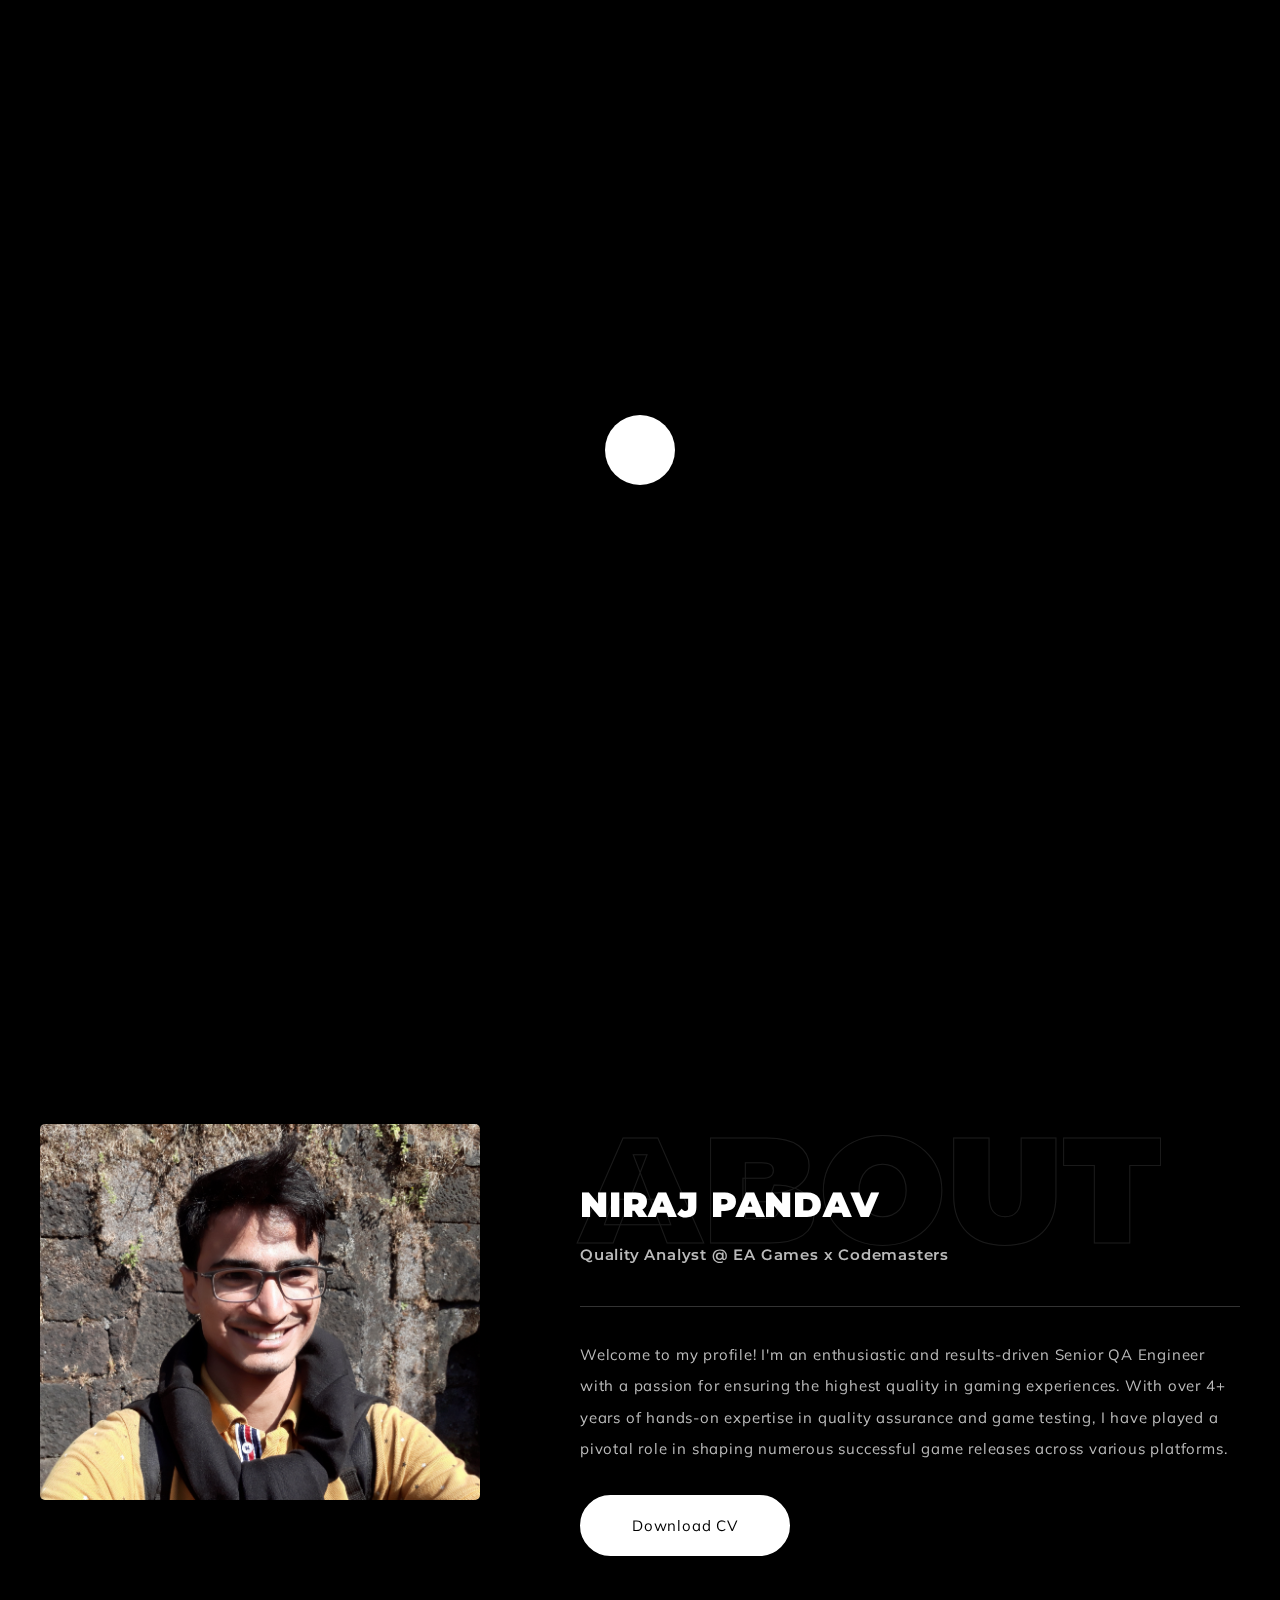
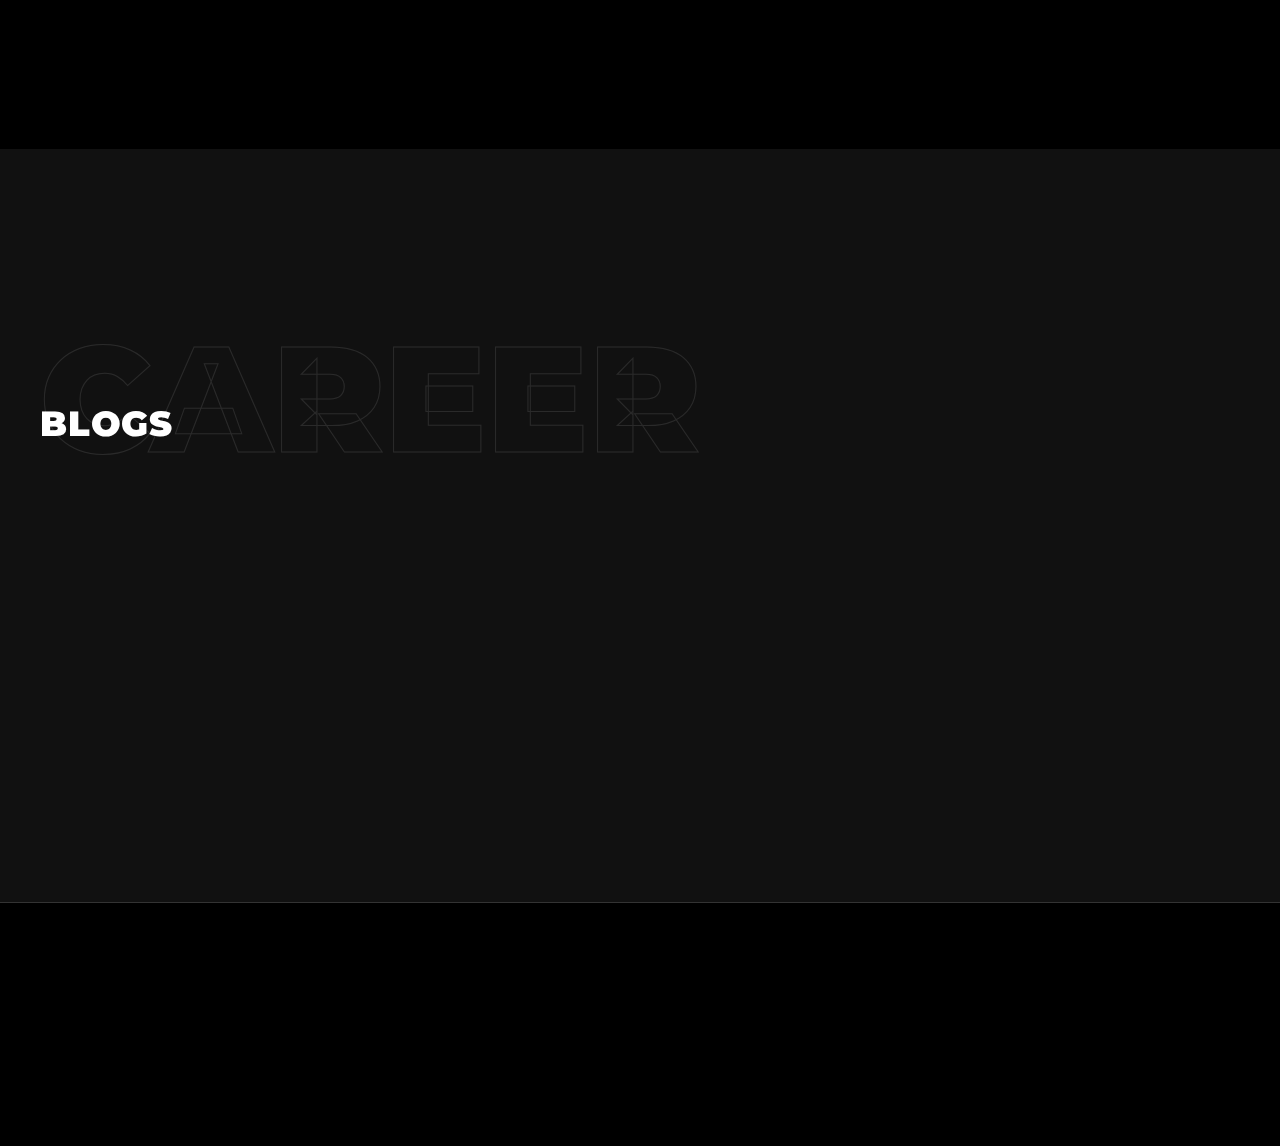
==== commit 038d1bac: "Replaced technology by Career in Blogs title" ====
--- a/index.html
+++ b/index.html
@@ -713,7 +713,7 @@
             <h3>
               Blogs
               <span class="bg">
-                Technology
+                Career
               </span>
             </h3>
           </div>
